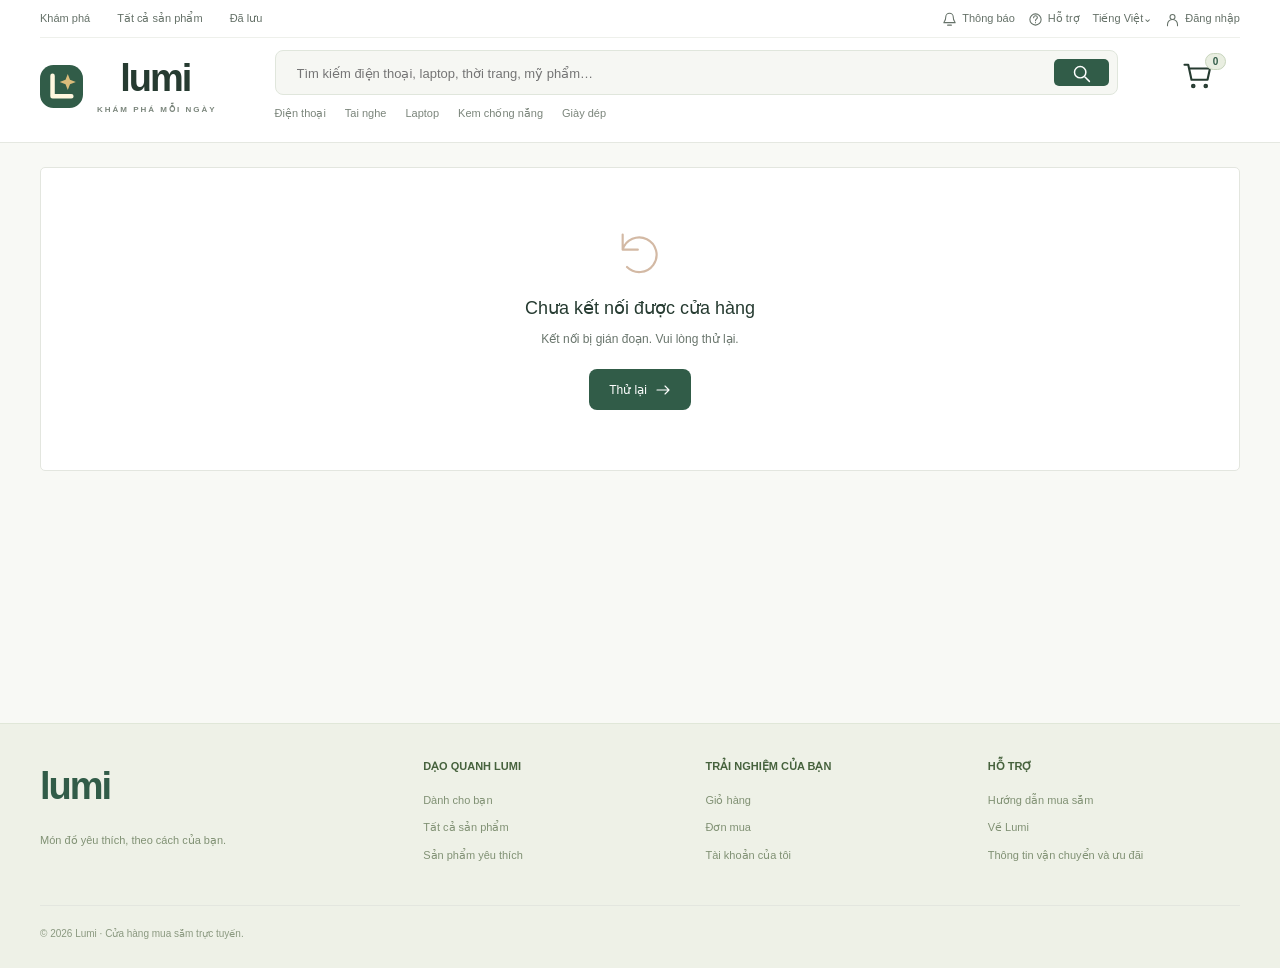
==== templates/index.html @ 26a5f1b0 "fix(orders): fix filtered variable reference error and unauthenticated state in renderOrders" ====
<!doctype html>
<html lang="vi">
<head>
  <meta charset="UTF-8"><meta name="viewport" content="width=device-width,initial-scale=1">
  <meta name="theme-color" content="#315c48"><meta name="description" content="Lumi · Khám phá sản phẩm cho công nghệ, thời trang, làm đẹp và nhà cửa.">
  <title>Lumi · Mỗi ngày một lựa chọn mới</title>
  <link rel="icon" href="/static/images/lumi-mark.svg" type="image/svg+xml">
  <link rel="stylesheet" href="/static/css/style.css">
  <link rel="stylesheet" href="/static/css/commerce.css?v=20261016-muse-overhaul"><link rel="stylesheet" href="/static/css/native.css?v=20261016-retail"><link rel="stylesheet" href="/static/css/experience.css?v=20261016"><script defer src="/static/js/native.js?v=20261016-retail"></script><link rel="stylesheet" href="/static/css/storefront.css?v=20261016-retail"><script defer src="/static/js/storefront.js?v=20261016-retail"></script><script defer src="/static/js/app.js?v=20261016-orders-fixed"></script>
</head>
<body>
  <div class="demo-strip" id="demo-strip" hidden><span>LUMI / CỬA HÀNG MUA SẮM</span> Khám phá sản phẩm mới mỗi ngày</div>
  <header class="site-header">
    <div class="container top-nav"><div class="top-links"><button data-action="home">Khám phá</button><i></i><button data-action="catalog">Tất cả sản phẩm</button><i></i><button data-action="wishlist">Đã lưu</button></div><div class="top-links"><button data-action="notifications"><span data-icon="bell"></span>Thông báo <b id="notice-count" hidden></b></button><button data-action="help"><span data-icon="help"></span>Hỗ trợ</button><span class="language">Tiếng Việt⌄</span><button id="account-nav" data-action="account"><span data-icon="user"></span>Đăng nhập</button></div></div>
    <div class="container main-nav"><button class="brand" data-action="home" aria-label="Lumi trang chủ"><img src="/static/images/lumi-mark.svg" alt=""><span>lumi<small>KHÁM PHÁ MỖI NGÀY</small></span></button><div class="search-area"><form id="search-form" class="search-box"><input id="search" type="search" placeholder="Tìm kiếm điện thoại, laptop, thời trang, mỹ phẩm…" autocomplete="off" aria-label="Tìm kiếm sản phẩm"><button type="submit" aria-label="Tìm kiếm"><span data-icon="search"></span></button></form><div id="search-dropdown" class="search-dropdown" hidden></div><div class="search-suggestions"><button data-search="điện thoại">Điện thoại</button><button data-search="tai nghe">Tai nghe</button><button data-search="laptop">Laptop</button><button data-search="kem chống nắng">Kem chống nắng</button><button data-search="giày">Giày dép</button></div></div><button class="cart-trigger" data-action="cart" aria-label="Mở giỏ hàng"><span data-icon="cart"></span><b id="cart-count">0</b></button></div>
  </header>
  <div id="demo-toolbar" class="demo-toolbar" hidden><div class="container"><span class="demo-context"><span class="status-dot"></span>HỒ SƠ KHÁCH HÀNG</span><label class="profile-switch"><span data-icon="users"></span><select id="profile-switch" aria-label="Đổi hồ sơ demo"><option value="">Chọn hồ sơ mua sắm</option></select></label><label class="debug-toggle" title="Xem thông tin thử nghiệm"><input type="checkbox" id="debug-toggle"><span class="switch"></span> Chế độ Lab </label></div></div>
  <aside id="debug-panel" class="debug-panel" hidden></aside>
  <main id="app"><div class="container loading-screen"><div class="spinner"></div><p>Đang mở cửa hàng dành cho bạn…</p></div></main>
  <footer><div class="container"><div class="footer-brand"><strong>lumi</strong><p>Món đồ yêu thích, theo cách của bạn.</p></div><div><strong>DẠO QUANH LUMI</strong><button data-action="home">Dành cho bạn</button><button data-action="catalog">Tất cả sản phẩm</button><button data-action="wishlist">Sản phẩm yêu thích</button></div><div><strong>TRẢI NGHIỆM CỦA BẠN</strong><button data-action="cart">Giỏ hàng</button><button data-action="orders">Đơn mua</button><button data-action="account">Tài khoản của tôi</button></div><div><strong>HỖ TRỢ</strong><button data-action="help">Hướng dẫn mua sắm</button><button data-action="about">Về Lumi</button><p>Thông tin vận chuyển và ưu đãi</p></div></div><div class="footer-bottom container">© 2026 Lumi · Cửa hàng mua sắm trực tuyến.</div></footer>
  <nav class="mobile-nav" aria-label="Điều hướng di động"><button data-action="home"><span data-icon="home"></span>Khám phá</button><button data-action="wishlist"><span data-icon="heart"></span>Yêu thích</button><button data-action="cart"><span data-icon="cart"></span>Giỏ hàng</button><button data-action="account"><span data-icon="user"></span>Tôi</button></nav>
  <dialog id="modal" aria-labelledby="modal-title"><div id="modal-content"></div></dialog>
  <div id="toasts" class="toasts" role="status" aria-live="polite"></div>
</body></html>
---- static/css/style.css ----
:root{--orange:#ee4d2d;--orange-dark:#d83f21;--ink:#292623;--muted:#8c8782;--line:#eeebe7;--bg:#f6f5f3;--green:#16856a;--serif:Georgia,'Times New Roman',serif}*{box-sizing:border-box}body{margin:0;font-family:Arial,'Helvetica Neue',sans-serif;font-size:14px;color:var(--ink);background:var(--bg);line-height:1.5}button,input,select,textarea{font:inherit}button,a,input,select,textarea{-webkit-tap-highlight-color:transparent}button{cursor:pointer;border:0;background:transparent;color:inherit}button:disabled{cursor:not-allowed;opacity:.5}a{color:inherit;text-decoration:none}button:focus-visible,a:focus-visible,input:focus-visible,select:focus-visible,textarea:focus-visible{outline:3px solid #ffb28d;outline-offset:3px}h1,h2,h3,p{margin:0}img{max-width:100%;display:block}svg{width:21px;height:21px;stroke:currentColor;stroke-width:1.7;fill:none;stroke-linecap:round;stroke-linejoin:round;vertical-align:middle;flex-shrink:0}[hidden]{display:none!important}.container{width:min(1200px,calc(100% - 64px));margin:auto}.demo-strip{padding:5px 20px;text-align:center;background:#292623;color:#e2dcd6;font-size:10px;letter-spacing:.3px}.demo-strip span{font-size:9px;color:#ffbda7;border:1px solid #79605a;border-radius:3px;padding:1px 5px;margin-right:8px}.site-header{background:linear-gradient(110deg,#ed452b,#fb6435);color:white}.top-nav{display:flex;justify-content:space-between;min-height:38px;font-size:11px}.top-links{display:flex;gap:13px;align-items:center}.top-links button{padding:0;display:flex;align-items:center;gap:5px}.top-links svg{width:15px;height:15px}.top-links i{height:12px;border-left:1px solid #ffffff45}.social{font-size:14px;font-weight:bold}.main-nav{display:flex;align-items:center;gap:48px;padding:18px 0 27px}.brand{display:flex;gap:10px;align-items:center;color:#fff;padding:0;min-width:180px}.brand img{width:43px;height:48px}.brand>span{font-size:35px;letter-spacing:-1.5px;line-height:1.1}.brand small{display:block;font-size:9px;letter-spacing:6px;text-align:left;margin:4px 0 0 3px}.search-area{flex:1;min-width:0}.search-box{background:#fff;display:flex;padding:4px;border-radius:3px;box-shadow:0 2px 5px #b63c2417}.search-box input{width:100%;height:36px;padding:0 14px;border:0;outline:none;color:var(--ink);font-size:12px}.search-box button{background:var(--orange);width:62px;flex-shrink:0;border-radius:2px;color:#fff}.search-suggestions{display:flex;gap:15px;margin-top:7px;font-size:10px}.search-suggestions button{padding:0;white-space:nowrap}.cart-trigger{position:relative;margin:0 22px 20px 0}.cart-trigger svg{width:30px;height:30px}.cart-trigger b{position:absolute;right:-8px;top:-7px;border:2px solid #f35a31;border-radius:10px;background:#fff;color:var(--orange);font-size:10px;min-width:21px;padding:0 4px}.demo-toolbar{background:#fff;border-bottom:1px solid var(--line)}.demo-toolbar>.container{display:flex;align-items:center;gap:24px;min-height:45px;font-size:11px}.demo-context{color:var(--muted);display:flex;align-items:center;gap:7px}.status-dot{width:6px;height:6px;background:#4eae84;display:inline-block;border-radius:50%;box-shadow:0 0 0 3px #4eae8415}.profile-switch{display:flex;align-items:center;gap:6px}.profile-switch svg{width:16px;height:16px;color:var(--muted)}.profile-switch select{border:0;background:#fff;max-width:240px;font-size:11px;color:#5c5752}.debug-toggle{margin-left:auto;display:flex;gap:8px;align-items:center;cursor:pointer;font-size:11px}.debug-toggle input{position:absolute;opacity:0;pointer-events:none}.switch{display:block;width:29px;height:16px;border-radius:15px;background:#d9d5d1;padding:2px}.switch:after{content:'';display:block;background:white;width:12px;height:12px;border-radius:50%;transition:transform .15s}.debug-toggle input:checked+.switch{background:var(--orange)}.debug-toggle input:checked+.switch:after{transform:translateX(13px)}.lab-label{font-size:8px;color:var(--orange);background:#fff0e9;padding:3px 5px;border-radius:3px;letter-spacing:.5px}.debug-panel{background:#17231f;color:#b1dec6;border-bottom:1px solid #365442;font-family:monospace;padding:18px 0}.debug-top{display:flex;justify-content:space-between;align-items:center;font-size:12px;gap:12px}.debug-metrics{display:flex;gap:30px;flex-wrap:wrap;margin-top:12px;font-size:11px}.debug-metrics span{color:#6d9b81;display:block;font-size:10px}.debug-panel button{color:#c2f2d5;border:1px solid #42614e;border-radius:4px;padding:5px 10px}.debug-note{font-size:10px;opacity:.7;margin-top:10px}.page{padding-top:25px;padding-bottom:52px;min-height:60vh}.welcome-line{display:flex;align-items:center;justify-content:space-between;margin-bottom:15px;font-size:12px;color:#746e67}.welcome-line span{display:flex;align-items:center;gap:6px}.welcome-line b{color:var(--ink);font-weight:500}.welcome-line small{font-size:10px;letter-spacing:.6px}.hero-layout{display:grid;grid-template-columns:minmax(0,2.1fr) minmax(0,1fr);gap:12px}.hero{position:relative;overflow:hidden;min-height:310px;border-radius:6px;background:#f4e7d9;display:flex;align-items:center;padding:36px}.hero-copy{position:relative;z-index:2;max-width:55%}.eyebrow{font-size:10px;letter-spacing:2px;color:#a17457;font-weight:600;display:flex;align-items:center;gap:7px;margin-bottom:10px}.hero h1{font-family:var(--serif);font-size:43px;font-weight:500;line-height:1.13;letter-spacing:-1.5px;color:#442f23}.hero h1 em{color:var(--orange);font-style:normal}.hero p{font-size:12px;color:#8e7160;margin:14px 0 20px;max-width:240px}.primary,.secondary,.outline,.soft-button{border-radius:3px;padding:11px 20px;font-size:12px;display:inline-flex;align-items:center;justify-content:center;gap:8px;min-height:41px}.primary{background:var(--orange);color:#fff}.primary:hover{background:var(--orange-dark)}.primary svg{width:16px;height:16px}.secondary{background:var(--ink);color:#fff}.outline{border:1px solid var(--orange);color:var(--orange);background:#fff8f4}.soft-button{background:#f5f3f0;color:#6f645b}.hero-art{position:absolute;right:-7px;top:0;width:47%;height:100%;display:grid;place-items:center;background:radial-gradient(ellipse at 50% 80%,#e2c7a7,transparent 65%)}.hero-circle{width:245px;height:245px;position:absolute;background:#ead6be;border-radius:50%;right:15px;top:27px}.hero-art img{width:230px;height:245px;object-fit:cover;position:relative;transform:rotate(-9deg);mix-blend-mode:multiply;border-radius:35%}.hero-sticker{position:absolute;background:#fffaf3;border:1px solid #e4d2bc;border-radius:50%;width:72px;height:72px;display:flex;align-items:center;justify-content:center;flex-direction:column;right:18px;bottom:27px;transform:rotate(10deg);font-size:10px;color:#9e6e43;box-shadow:0 8px 24px #96765016}.hero-sticker b{font-size:23px;color:#7c4a27}.hero-pagination{position:absolute;left:36px;bottom:15px;display:flex;gap:5px}.hero-pagination button{width:6px;height:6px;background:#c7ae97;border-radius:10px;padding:0}.hero-pagination .active{width:21px;background:#8e5a39}.side-promos{display:grid;gap:12px;grid-template-rows:1fr 1fr}.promo{position:relative;border-radius:6px;overflow:hidden;padding:21px 24px;display:flex;align-items:center;min-height:149px}.promo-one{background:#e5ebdf}.promo-two{background:#f5ddd4}.promo>div{position:relative;z-index:1;max-width:65%}.promo small{font-size:8px;letter-spacing:1.3px;color:#61715b}.promo h3{font-family:var(--serif);font-weight:500;font-size:24px;line-height:1.1;margin:5px 0 9px;color:#3e4e36}.promo-two h3{color:#8c4d3d}.promo p{font-size:10px;color:#6b7763}.promo button{font-size:10px;color:#42623b;padding:7px 0 0}.promo img{position:absolute;right:0;width:40%;height:100%;top:0;object-fit:cover;mix-blend-mode:multiply}.benefit-strip{display:grid;grid-template-columns:repeat(4,1fr);background:#fff;border:1px solid var(--line);border-radius:5px;margin-top:16px;padding:18px 10px}.benefit{display:flex;justify-content:center;align-items:center;gap:12px;border-right:1px solid var(--line)}.benefit:last-child{border:0}.benefit svg{color:var(--orange);width:25px;height:25px}.benefit strong{font-size:11px;display:block;font-weight:600}.benefit small{font-size:10px;color:var(--muted);display:block;margin-top:2px}.section{margin-top:29px}.section-title{display:flex;align-items:center;gap:12px;justify-content:space-between;margin-bottom:17px}.section-title h2{font-size:19px;font-weight:600;letter-spacing:-.4px}.section-title p{font-size:11px;color:var(--muted);margin-top:3px}.section-title>button{font-size:11px;color:var(--orange);display:flex;align-items:center;gap:6px}.section-title>button svg{width:14px;height:14px}.category-list{display:grid;grid-template-columns:repeat(8,1fr);background:#fff;border:1px solid var(--line);border-radius:5px}.category{padding:19px 6px 16px;display:flex;flex-direction:column;align-items:center;gap:10px;position:relative;border-right:1px solid #f5f2ef;font-size:11px}.category:last-child{border:0}.category:hover,.category.active{background:#fff8f3;color:var(--orange)}.category-icon{width:57px;height:57px;background:#f7f1ea;border-radius:50%;display:grid;place-items:center;color:#a47d59}.category:nth-child(2n) .category-icon{background:#eef1e9;color:#788365}.category:nth-child(3n) .category-icon{background:#f7eae5;color:#b77f6f}.category-icon svg{width:29px;height:29px;stroke-width:1.3}.category small{font-size:9px;color:#aaa39a}.flash{background:#fff;border-radius:5px;border:1px solid var(--line);padding:21px 22px}.flash .section-title{margin-bottom:16px}.flash-heading{display:flex;align-items:center;gap:17px}.flash h2{font-style:italic;font-size:23px;color:var(--orange);letter-spacing:-1px;font-weight:800}.countdown{display:flex;gap:3px;align-items:center;font-size:12px;color:#655d55}.countdown b{background:#2e2a26;color:#fff;min-width:22px;border-radius:3px;padding:2px 4px;font-size:10px;text-align:center}.flash-grid{display:grid;grid-template-columns:repeat(6,1fr);gap:18px}.flash-card{min-width:0;position:relative;text-align:center;cursor:pointer}.flash-img{background:#f8f7f4;aspect-ratio:1.15;overflow:hidden;position:relative;border-radius:3px}.flash-img img{height:100%;width:100%;object-fit:cover;transition:transform .2s}.flash-card:hover img{transform:scale(1.04)}.discount{position:absolute;top:0;right:0;background:#ffe8b4;color:#dc5a33;padding:3px 6px;font-size:10px;z-index:1}.flash-card .price{margin:10px 0 5px;font-size:19px;display:block}.sale-progress{height:15px;position:relative;border-radius:10px;background:#ffe3d8;overflow:hidden;font-size:8px;color:#fff;display:flex;align-items:center;justify-content:center}.sale-progress:before{position:absolute;content:'';left:0;top:0;height:100%;width:var(--progress,70%);background:linear-gradient(90deg,#fa9a50,#f45232)}.sale-progress span{position:relative;z-index:1}.muse-banner{display:flex;align-items:center;justify-content:space-between;padding:24px 30px;background:#eeeae2;border:1px solid #e5dfd3;border-radius:5px;gap:20px}.muse-symbol{height:46px;width:46px;border:1px solid #cfc6b2;border-radius:12px;display:grid;place-items:center;color:#87734f;background:#f7f5ef;flex-shrink:0}.muse-symbol svg{width:25px;height:25px}.muse-banner-copy{flex:1}.muse-banner h3{font-family:var(--serif);font-size:24px;font-weight:500;color:#584c38}.muse-banner p{font-size:11px;color:#948671;margin-top:3px}.muse-banner .eyebrow{font-size:8px;margin-bottom:3px;color:#928164}.muse-banner button{font-size:11px;display:flex;align-items:center;gap:8px}.muse-banner button svg{width:16px;height:16px}.recommend-title{border-bottom:2px solid var(--orange);padding-bottom:13px}.recommend-title h2{font-size:18px;color:var(--orange)}.recommend-title .badge{margin-left:10px;vertical-align:middle}.badge{font-size:8px;letter-spacing:1px;background:#fff0e9;color:var(--orange);border:1px solid #f8d5c8;border-radius:3px;padding:3px 6px;display:inline-block;font-weight:500}.recommend-status{display:flex;gap:6px;align-items:center;font-size:10px;color:#999287}.product-grid{display:grid;grid-template-columns:repeat(6,minmax(0,1fr));gap:12px}.product-card{position:relative;min-width:0;background:#fff;border:1px solid #e9e6e2;border-radius:4px;overflow:hidden;transition:transform .16s,box-shadow .16s,border-color .16s}.product-card:hover{transform:translateY(-3px);box-shadow:0 5px 18px #3a261810;border-color:#edb39b}.product-card-main{padding:0;text-align:left;width:100%;display:block}.product-image{position:relative;aspect-ratio:1;background:#f7f5f1;overflow:hidden}.product-image img{width:100%;height:100%;object-fit:cover;transition:transform .2s}.product-card:hover .product-image img{transform:scale(1.03)}.mall-tag{position:absolute;left:0;top:10px;font-size:8px;background:#c52b2e;color:#fff;padding:1px 5px;letter-spacing:.2px}.product-info{padding:10px 10px 12px}.product-name{height:34px;overflow:hidden;font-size:11px;line-height:17px;font-weight:400;display:-webkit-box;-webkit-line-clamp:2;-webkit-box-orient:vertical}.product-promos{display:flex;gap:4px;height:22px;align-items:center;margin-top:4px}.product-promos span{font-size:7px;border:1px solid #ee8a63;color:#e86b3f;padding:0 3px;white-space:nowrap}.product-promos .free-tag{color:#1d9b89;border-color:#31b99d}.product-prices{display:flex;align-items:baseline;gap:6px;margin:5px 0}.price{font-size:19px;color:var(--orange);letter-spacing:-.5px;font-weight:500}.price small{font-size:11px;margin-right:1px}.old-price{font-size:9px;text-decoration:line-through;color:#aaa39b}.product-meta{display:flex;align-items:center;justify-content:space-between;font-size:9px;color:#948b81;margin:6px 0}.stars{color:#e6a34f;letter-spacing:1px}.product-location{font-size:9px;color:#aaa298;display:flex;align-items:center;gap:3px}.product-location svg{width:10px;height:10px}.product-score{background:#14291e;color:#9ddbaf;font-size:9px;font-family:monospace;padding:6px 9px;border-top:1px solid #30533a;overflow:hidden;text-overflow:ellipsis}.heart-button{position:absolute;top:9px;right:9px;width:27px;height:27px;background:#ffffffd9;border-radius:50%;color:#9a8d80;display:grid;place-items:center;z-index:2}.heart-button svg{width:15px;height:15px}.heart-button.saved{color:var(--orange)}.load-more{text-align:center;margin-top:26px}.load-more button{background:#fff;border:1px solid #dbd5cd;width:300px;max-width:100%;padding:11px;font-size:11px;color:#6f6459}.quick-vouchers{display:flex;gap:12px;margin-top:16px}.mini-voucher{border:1px dashed #edcab7;background:#fffaf5;flex:1;display:flex;align-items:center;padding:12px 16px;gap:11px;color:#a96843;border-radius:4px}.mini-voucher svg{width:23px;height:23px}.mini-voucher strong{display:block;font-size:12px}.mini-voucher small{font-size:9px;color:#b5927b}.mini-voucher>span:last-child{margin-left:auto;font-size:14px}.breadcrumb{font-size:11px;color:#a09486;margin-bottom:21px;display:flex;align-items:center;gap:10px}.breadcrumb button{padding:0}.page-title{font-size:26px;font-family:var(--serif);font-weight:500;margin-bottom:5px}.page-subtitle{color:var(--muted);font-size:12px;margin-bottom:23px}.catalog-layout{display:grid;grid-template-columns:185px 1fr;gap:22px}.filter-panel{background:#fff;border:1px solid var(--line);border-radius:5px;padding:18px;height:fit-content}.filter-panel h3{font-size:12px;margin:0 0 14px}.filter-group{border-top:1px solid var(--line);margin-top:17px;padding-top:17px}.filter-group>label{display:block;font-size:11px;margin-bottom:8px}.filter-categories{display:flex;flex-direction:column;gap:7px}.filter-categories button{text-align:left;font-size:11px;padding:4px 0;color:#8d8275}.filter-categories button.active{color:var(--orange);font-weight:bold}.filter-panel input,.filter-panel select{width:100%;padding:7px 6px;font-size:10px;border:1px solid #e4ddd5;border-radius:3px;margin-bottom:7px}.filter-panel .primary{width:100%;font-size:10px;min-height:30px;padding:7px}.sort-bar{background:#eae7e2;border-radius:4px;padding:12px;display:flex;gap:7px;align-items:center;margin-bottom:14px;font-size:11px}.sort-bar>span{margin-right:8px;color:#8a7f73}.sort-bar button{background:#fff;padding:8px 12px;border-radius:3px}.sort-bar button.active{background:var(--orange);color:#fff}.sort-bar select{border:0;border-radius:3px;padding:8px 5px;background:#fff;font-size:11px}.result-count{margin-left:auto;font-size:10px;color:#918477}.catalog-layout .product-grid{grid-template-columns:repeat(4,minmax(0,1fr))}.pagination{display:flex;justify-content:center;gap:7px;margin-top:24px}.pagination button{padding:8px 14px;background:#fff;border:1px solid #e8e1d8;border-radius:3px}.pagination button.active{background:var(--orange);color:#fff;border-color:var(--orange)}.empty-state{background:#fff;text-align:center;padding:60px 20px;border:1px solid var(--line);border-radius:5px;grid-column:1/-1}.empty-state>svg{width:52px;height:52px;color:#d3b9a4;stroke-width:1;margin-bottom:15px}.empty-state h3{font-size:18px;margin-bottom:8px;font-weight:500}.empty-state p{font-size:12px;color:var(--muted);margin-bottom:21px}.content-card{background:#fff;border:1px solid var(--line);border-radius:5px;padding:26px}.cart-layout{display:grid;grid-template-columns:minmax(0,1fr) 340px;gap:20px;align-items:start}.cart-shop{padding:14px 18px;border-bottom:1px solid var(--line);display:flex;align-items:center;gap:10px;font-size:12px;font-weight:600}.cart-shop .badge{font-size:8px;letter-spacing:0}.cart-line{display:grid;grid-template-columns:17px 75px minmax(0,1fr) 90px 95px 22px;gap:15px;padding:18px;align-items:center;border-bottom:1px solid var(--line)}input[type=checkbox]{accent-color:var(--orange);width:15px;height:15px;cursor:pointer}.cart-line img{width:75px;height:75px;object-fit:cover;border-radius:3px}.cart-line h3{font-size:12px;font-weight:500;line-height:1.5}.cart-line p{font-size:10px;color:var(--muted);margin-top:5px}.cart-line .price{font-size:15px}.quantity{display:flex;border:1px solid #e4ddd4;border-radius:3px;width:fit-content;align-items:center;background:#fff}.quantity button{width:27px;height:29px;color:#8b7e6e}.quantity span{min-width:31px;text-align:center;border-left:1px solid #e4ddd4;border-right:1px solid #e4ddd4;font-size:12px}.quantity input{width:40px;border:0;text-align:center;font-size:12px;appearance:textfield}.quantity input::-webkit-inner-spin-button{appearance:none}.remove-button{color:#a79c90}.remove-button svg{width:16px;height:16px}.cart-select-all{padding:15px 18px;display:flex;gap:9px;align-items:center;font-size:11px}.checkout-summary{position:sticky;top:20px}.checkout-summary h3{font-size:16px;margin-bottom:18px;font-weight:600}.summary-row{display:flex;justify-content:space-between;gap:10px;color:#8c8175;font-size:12px;margin:12px 0}.summary-row strong{color:#51463b;font-weight:500}.summary-row.discount-row strong{color:var(--green)}.summary-row.total{border-top:1px solid var(--line);padding-top:15px;margin-top:18px;align-items:center;color:var(--ink)}.summary-row.total strong{font-size:24px;color:var(--orange)}.checkout-summary .primary{width:100%;margin-top:10px}.checkout-summary small{display:block;text-align:center;color:#b3a594;font-size:9px;margin-top:12px}.shipping-progress{background:#edf5ee;border:1px solid #dce9dd;padding:14px 18px;border-radius:4px;font-size:11px;color:#5d8061;margin:17px 0}.shipping-progress>div{height:4px;background:#d8e7d9;margin-top:8px;border-radius:5px;overflow:hidden}.shipping-progress>div>span{display:block;height:100%;background:#74a77a;width:var(--progress,0%)}.checkout-section{margin-bottom:16px}.checkout-section h3{display:flex;gap:9px;align-items:center;font-size:15px;font-weight:500;margin-bottom:15px}.checkout-section h3 svg{color:var(--orange);width:18px;height:18px}.address-option{display:flex;align-items:start;gap:11px;padding:14px;border:1px solid #e8e0d6;border-radius:4px;margin:9px 0;font-size:12px}.address-option:has(input:checked){border-color:#ee9c77;background:#fffaf5}.address-option strong{font-size:12px;font-weight:500}.address-option p{font-size:11px;color:#8f8172;margin-top:3px}.address-option input{accent-color:var(--orange)}.checkout-section select,.checkout-section input[type=text]{width:100%;padding:11px;border:1px solid #e4ddd4;border-radius:3px;background:#fff}.coin-option{font-size:12px;display:flex;align-items:center;gap:9px;padding-top:17px}.account-layout{display:grid;grid-template-columns:205px 1fr;gap:25px;align-items:start}.account-sidebar{padding:10px 0}.account-avatar{display:flex;gap:10px;align-items:center;padding-bottom:20px;border-bottom:1px solid #e3ded6;margin-bottom:15px}.account-avatar img,.avatar-letter{width:42px;height:42px;border-radius:50%;object-fit:cover;background:#eee0d1;color:#ad7e54;display:grid;place-items:center;font-family:var(--serif);font-size:22px}.account-avatar strong{font-size:12px;display:block}.account-avatar small{font-size:10px;color:#9e8a72}.account-sidebar>button{display:flex;align-items:center;gap:11px;padding:11px 7px;font-size:12px;width:100%;text-align:left;color:#887866}.account-sidebar>button.active{color:var(--orange)}.account-sidebar svg{width:17px;height:17px}.card-title{display:flex;justify-content:space-between;align-items:center;gap:12px;border-bottom:1px solid var(--line);padding-bottom:18px;margin-bottom:20px}.card-title h2{font-size:20px;font-weight:500;font-family:var(--serif)}.card-title p{font-size:11px;color:var(--muted);margin-top:4px}.wallet-grid{display:grid;grid-template-columns:1fr 1fr;gap:14px;margin-bottom:25px}.wallet-card{padding:19px;border:1px solid #eee3d7;background:#fffaf4;border-radius:5px}.wallet-card span{font-size:11px;color:#ae8868}.wallet-card strong{display:block;font-size:27px;color:#8c603b;margin:4px 0;font-weight:500}.wallet-card small{font-size:10px;color:#ac9883}.field{margin-bottom:16px}.field label{display:block;font-size:11px;color:#8b7965;margin-bottom:7px}.field input,.field select,.field textarea{width:100%;border:1px solid #e1d9ce;padding:10px 12px;background:#fff;border-radius:3px;font-size:12px;min-height:41px;color:#51483e}.field textarea{resize:vertical;min-height:75px}.field-row{display:grid;grid-template-columns:1fr 1fr;gap:16px}.form-help{font-size:10px;color:#a28f79;margin-top:6px}.profile-form{max-width:510px}.address-card{padding:20px 0;border-bottom:1px solid var(--line);display:flex;justify-content:space-between;align-items:start;gap:18px}.address-card h3{font-size:13px;font-weight:500}.address-card p{font-size:11px;color:#94816b;margin-top:6px}.address-actions{display:flex;gap:9px;flex-shrink:0}.address-actions button{font-size:11px;color:var(--orange)}.default-tag{display:inline-block;font-size:9px;border:1px solid var(--orange);color:var(--orange);padding:1px 5px;margin-top:7px}.voucher-grid{display:grid;grid-template-columns:1fr 1fr;gap:16px}.voucher-card{display:flex;border:1px solid #e9ddd0;border-radius:4px;overflow:hidden;min-height:125px;background:#fff}.voucher-value{width:105px;flex-shrink:0;background:#f8eee1;color:#a27343;display:flex;align-items:center;justify-content:center;flex-direction:column;border-right:1px dashed #d5bfa5}.voucher-value svg{width:29px;height:29px;margin-bottom:4px}.voucher-value b{font-size:22px;font-weight:500}.voucher-detail{padding:16px;font-size:12px;flex:1}.voucher-detail strong{font-weight:500}.voucher-detail p{font-size:10px;color:#a38f77;margin-top:4px}.voucher-detail button{color:var(--orange);border:1px solid #edb898;padding:3px 14px;border-radius:2px;font-size:10px;margin-top:8px}.order-tabs{display:flex;border-bottom:1px solid var(--line);margin:-6px -8px 18px;overflow:auto}.order-tabs button{padding:14px 17px;font-size:11px;white-space:nowrap;border-bottom:2px solid transparent}.order-tabs button.active{border-color:var(--orange);color:var(--orange)}.order-card{border:1px solid var(--line);border-radius:4px;margin-bottom:16px;padding:17px}.order-card-top{display:flex;justify-content:space-between;gap:12px;font-size:10px;color:#a08c72;border-bottom:1px solid var(--line);padding-bottom:12px}.order-card-top strong{color:var(--orange);font-size:11px;font-weight:500}.order-item{display:flex;gap:13px;padding:15px 0;align-items:center;font-size:12px}.order-item img{width:58px;height:58px;object-fit:cover;border-radius:3px}.order-item>div{flex:1}.order-item p{font-size:10px;color:#a18c72;margin-top:5px}.order-total{text-align:right;border-top:1px solid var(--line);padding-top:14px;font-size:11px}.order-total strong{font-size:20px;color:var(--orange);font-weight:500;margin-left:8px}.order-buttons{display:flex;justify-content:flex-end;gap:8px;margin-top:15px}.order-buttons button{font-size:10px;padding:7px 13px;min-height:32px}.notification{padding:17px 12px;border-bottom:1px solid var(--line);display:flex;gap:15px;align-items:start}.notification.unread{background:#fff9f2}.notification-icon{width:37px;height:37px;border-radius:50%;background:#f8e5d4;color:#ba8958;display:grid;place-items:center;flex-shrink:0}.notification h3{font-size:12px;font-weight:500}.notification p{font-size:11px;color:#94806a;margin-top:4px}.notification time{font-size:9px;color:#ad9a85;margin-top:6px;display:block}dialog{border:0;padding:0;max-width:min(960px,calc(100% - 36px));width:960px;max-height:90vh;background:#fff;border-radius:8px;box-shadow:0 20px 100px #30201044;color:var(--ink)}dialog::backdrop{background:#201b16a8;backdrop-filter:blur(3px)}.modal-header{display:flex;align-items:center;justify-content:space-between;padding:19px 24px;border-bottom:1px solid var(--line)}.modal-header h2{font-size:18px;font-family:var(--serif);font-weight:500}.close-button{display:grid;place-items:center;width:27px;height:27px;color:#9d8972}.modal-body{padding:24px}.modal-small{max-width:450px!important}.auth-tabs{display:flex;gap:20px;margin-bottom:24px;border-bottom:1px solid var(--line)}.auth-tabs button{padding:5px 0 11px;font-size:14px;color:#ab967e;border-bottom:2px solid transparent}.auth-tabs button.active{color:var(--orange);border-color:var(--orange)}.auth-form .primary{width:100%;margin-top:5px}.auth-link{display:block;margin:12px auto;font-size:11px;color:#ab8160}.demo-auth{background:#f8f3ec;padding:14px;margin-top:20px;border-radius:4px}.demo-auth p{font-size:10px;color:#a98d6d;margin-bottom:10px}.demo-profile-grid{display:grid;grid-template-columns:1fr 1fr;gap:6px}.demo-profile-grid button{font-size:10px;text-align:left;padding:9px;background:#fff;border:1px solid #e9dfd2;border-radius:3px;display:flex;gap:7px;align-items:center}.demo-profile-grid img{width:23px;height:23px;border-radius:50%;object-fit:cover}.product-detail{display:grid;grid-template-columns:1fr 1.15fr;gap:30px}.detail-image{aspect-ratio:1;background:#f8f6f3;overflow:hidden;border-radius:5px}.detail-image img{width:100%;height:100%;object-fit:cover}.detail-thumbs{display:flex;gap:7px;margin-top:10px}.detail-thumbs img{width:58px;height:58px;object-fit:cover;border:1px solid #eeae8c;border-radius:3px}.detail-title{font-size:20px;font-weight:500;line-height:1.5;margin:8px 0 11px}.detail-title .badge{font-size:10px;margin-right:6px;letter-spacing:0;background:#c12b2f;color:#fff;border:0}.detail-rating{font-size:11px;display:flex;gap:14px;color:#98826a;margin-bottom:17px}.detail-rating>span+span{border-left:1px solid #e6d8c7;padding-left:14px}.detail-pricing{background:#f9f4ed;padding:15px;margin:14px 0}.detail-pricing .price{font-size:32px}.detail-pricing .old-price{font-size:12px;margin-right:10px}.detail-pricing .badge{letter-spacing:0;margin-left:10px}.detail-line{display:flex;gap:15px;font-size:11px;margin:17px 0;align-items:start}.detail-line>span:first-child{width:80px;color:#ab957b;flex-shrink:0}.detail-line p{color:#9e8c74;font-size:10px;margin-top:3px}.detail-actions{display:flex;gap:10px;flex-wrap:wrap;margin:25px 0 17px}.detail-actions button{flex:1;padding:12px 14px;white-space:nowrap;font-size:11px}.detail-guarantee{border-top:1px solid var(--line);padding-top:14px;font-size:10px;color:#a18e77;display:flex;gap:6px;align-items:center}.detail-guarantee svg{width:16px;height:16px;color:#7f9c75}.detail-shop{margin-top:24px;padding:17px;border:1px solid var(--line);border-radius:4px;display:flex;align-items:center;justify-content:space-between;font-size:12px;gap:12px}.detail-shop small{display:block;font-size:10px;color:#a08b71}.detail-description{padding:20px 0;border-bottom:1px solid var(--line);font-size:12px;color:#958169;line-height:1.8}.detail-description h3{color:var(--ink);font-size:13px;font-weight:500;margin-bottom:8px}.detail-similar{margin-top:24px}.detail-similar h3{font-family:var(--serif);font-size:18px;font-weight:500;margin-bottom:15px}.detail-similar .product-grid{grid-template-columns:repeat(4,1fr)}.history-list{max-height:58vh;overflow:auto;font-family:monospace;font-size:10px}.history-row{padding:10px;border-bottom:1px solid var(--line);display:grid;grid-template-columns:40px 1fr 130px;gap:12px}.history-row code{color:var(--green)}.history-row small{color:var(--muted)}.success-state{text-align:center;padding:40px 20px}.success-state>svg{width:70px;height:70px;color:#4d9d74;stroke-width:1;margin-bottom:15px}.success-state h1{font-family:var(--serif);font-size:30px;font-weight:500;margin-bottom:10px}.success-state p{font-size:12px;color:#9c8568;margin:7px 0}.success-code{color:var(--orange);font-family:monospace;font-size:17px;margin:14px 0}.success-state .primary{margin-top:20px}.alert{background:#fff4e5;border:1px solid #efdbbc;padding:12px 15px;color:#a77c43;font-size:11px;border-radius:4px;margin-bottom:18px}.error-text{font-size:11px;color:#d24629;margin:10px 0}.loading-screen{min-height:60vh;display:flex;flex-direction:column;align-items:center;justify-content:center;gap:14px;color:#ab9273;font-size:12px}.spinner{width:27px;height:27px;border:2px solid #e9d8c5;border-top-color:var(--orange);border-radius:50%;animation:spin .7s linear infinite}@keyframes spin{to{transform:rotate(360deg)}}.toasts{position:fixed;top:25px;right:25px;z-index:10000;display:flex;flex-direction:column;gap:8px}.toast{background:#fff;border:1px solid #eadfce;border-left:3px solid #5b9975;border-radius:4px;padding:14px 20px;box-shadow:0 6px 25px #38241420;font-size:12px;max-width:350px;animation:toast-in .2s ease}.toast.error{border-left-color:var(--orange)}@keyframes toast-in{from{transform:translateY(-8px);opacity:0}to{transform:translateY(0);opacity:1}}footer{background:#fff;border-top:3px solid var(--orange);padding:36px 0 0}footer>.container:first-child{display:grid;grid-template-columns:1.4fr 1fr 1fr 1fr;gap:30px}footer strong{font-size:10px;color:#85705a;display:block;margin-bottom:15px}footer p,footer a,footer button{font-size:10px;color:#a9957d;margin:7px 0;display:block;padding:0}.footer-brand strong{font-size:28px;letter-spacing:-1px;color:var(--orange);font-weight:500}.footer-brand strong span{font-size:10px;letter-spacing:2px;color:#b3987a;margin-left:10px}.footer-bottom{margin-top:32px;padding:19px 0 25px;border-top:1px solid var(--line);font-size:9px;color:#b0a18d;display:flex;justify-content:space-between;gap:18px}.mobile-nav{display:none}.check-label{display:flex;align-items:center;gap:8px;font-size:11px;margin-bottom:15px}.help-prose{font-size:12px;line-height:1.9;color:#8b765d}.help-prose h3{font-size:14px;color:#65523e;margin:15px 0 5px}.help-prose a{color:var(--orange);text-decoration:underline}.skeleton-grid{display:grid;grid-template-columns:repeat(6,1fr);gap:12px}.skeleton{height:270px;background:linear-gradient(110deg,#eae5dd 25%,#f5f1eb 40%,#eae5dd 55%);background-size:200% 100%;animation:shimmer 1.3s infinite;border-radius:4px}@keyframes shimmer{to{background-position:-200% 0}}@media(min-width:1400px){.hero{min-height:335px}.hero h1{font-size:47px}.hero-art img{height:280px;width:245px}.hero-circle{width:270px;height:270px}}@media(max-width:1100px){.container{width:calc(100% - 40px)}.main-nav{gap:25px}.brand{min-width:150px}.top-links{gap:8px}.product-grid{grid-template-columns:repeat(5,minmax(0,1fr))}.hero h1{font-size:37px}.hero-art img{width:190px}.hero-circle{width:210px;height:210px;top:50px}.promo{padding:18px}.promo h3{font-size:21px}.catalog-layout .product-grid{grid-template-columns:repeat(3,minmax(0,1fr))}.cart-line{grid-template-columns:17px 65px minmax(0,1fr) 80px 80px 16px;gap:10px}.cart-layout{grid-template-columns:minmax(0,1fr) 290px}.cart-line img{width:65px;height:65px}.flash-grid{gap:12px}.search-suggestions{gap:10px}.category small{display:none}}@media(max-width:800px){.top-nav{display:none}.main-nav{padding:15px 0 12px;gap:17px}.brand{min-width:auto}.brand img{width:30px;height:36px}.brand>span{font-size:26px}.brand small{font-size:7px;letter-spacing:4px}.search-suggestions{overflow:hidden;height:15px;gap:13px}.search-box input{font-size:10px;padding:0 7px}.search-box button{width:40px}.cart-trigger{margin:0 5px 15px 0}.demo-toolbar>.container{gap:10px}.demo-context{display:none}.demo-strip{font-size:8px}.lab-label{display:none}.page{padding-top:18px}.hero{padding:25px;min-height:275px}.hero-layout{grid-template-columns:1.8fr 1fr;gap:9px}.hero h1{font-size:31px}.hero p{font-size:11px;max-width:175px}.hero-art{width:45%;right:-8px}.hero-art img{width:150px;height:200px}.hero-circle{width:165px;height:165px;right:-5px;top:65px}.hero-sticker{width:57px;height:57px;font-size:8px;right:8px}.hero-sticker b{font-size:19px}.promo{padding:15px;min-height:132px}.promo img{width:43%}.promo h3{font-size:20px}.promo p{font-size:9px}.promo small{font-size:7px;letter-spacing:.5px}.benefit{gap:7px}.benefit svg{width:20px;height:20px}.benefit strong{font-size:9px}.benefit small{font-size:8px}.category-list{grid-template-columns:repeat(4,1fr)}.category{padding:14px 6px 12px;border-bottom:1px solid #f5f2ef;gap:7px}.category-icon{width:46px;height:46px}.category-icon svg{width:25px;height:25px}.product-grid{grid-template-columns:repeat(4,minmax(0,1fr))}.flash-grid{grid-template-columns:repeat(4,1fr)}.flash-card:nth-child(n+5){display:none}.muse-banner{padding:20px}.muse-banner h3{font-size:21px}.muse-banner p{font-size:10px}.quick-vouchers{gap:9px}.mini-voucher{padding:11px}.mini-voucher strong{font-size:10px}.mini-voucher small{font-size:8px}.mini-voucher svg{width:20px;height:20px}.cart-layout{grid-template-columns:1fr}.checkout-summary{position:static}.account-layout{grid-template-columns:160px 1fr;gap:17px}.voucher-grid{grid-template-columns:1fr}.wallet-grid{gap:10px}.wallet-card{padding:14px}.wallet-card strong{font-size:22px}.product-detail{gap:20px}.detail-title{font-size:17px}.detail-line{gap:10px;font-size:10px}.detail-line>span:first-child{width:60px}.detail-actions{flex-direction:column}.detail-pricing .price{font-size:27px}.detail-rating{gap:8px;font-size:9px}footer>.container:first-child{grid-template-columns:1fr 1fr;gap:25px}.footer-bottom{flex-direction:column}.catalog-layout{grid-template-columns:150px 1fr;gap:15px}.sort-bar{flex-wrap:wrap}.sort-bar>span{display:none}.result-count{display:none}.catalog-layout .product-grid{grid-template-columns:repeat(2,minmax(0,1fr))}}@media(max-width:540px){body{font-size:13px}.container{width:calc(100% - 28px)}.main-nav{gap:12px}.brand>span{display:none}.brand img{width:29px}.search-box{padding:3px}.search-box input{height:31px}.search-suggestions{font-size:8px;margin-top:5px}.cart-trigger svg{width:25px;height:25px}.cart-trigger{margin-right:6px}.demo-strip{font-size:7px;padding:5px}.demo-strip span{font-size:6px;padding:1px 3px}.demo-toolbar>.container{min-height:39px}.profile-switch select{max-width:200px;font-size:10px}.debug-toggle{font-size:10px}.welcome-line{font-size:10px}.welcome-line small{display:none}.hero-layout{display:block}.hero{min-height:265px;padding:27px}.hero h1{font-size:32px;line-height:1.12}.hero-copy{max-width:62%}.hero-art{width:44%;right:-1px}.hero-art img{width:160px;height:210px}.hero-circle{width:178px;height:178px;top:45px}.hero-sticker{right:12px;bottom:28px}.hero .primary{padding:10px 14px;font-size:10px;min-height:35px}.hero p{font-size:10px}.side-promos{grid-template-columns:1fr 1fr;grid-template-rows:auto;margin-top:10px;gap:9px}.promo{min-height:117px;padding:13px}.promo h3{font-size:18px}.promo small{font-size:6px}.promo p{font-size:8px}.promo button{font-size:8px}.benefit-strip{grid-template-columns:1fr 1fr;gap:15px 0;padding:15px 5px}.benefit{justify-content:start;padding-left:17px}.benefit:nth-child(2){border:0}.benefit strong{font-size:10px}.benefit small{font-size:8px}.section{margin-top:23px}.section-title{margin-bottom:13px}.section-title h2{font-size:17px}.section-title>button{font-size:10px}.category{font-size:10px}.category-icon{width:43px;height:43px}.flash{padding:16px 12px}.flash h2{font-size:20px}.flash-heading{gap:10px}.flash-grid{grid-template-columns:repeat(3,1fr);gap:10px}.flash-card:nth-child(n+4){display:none}.flash-card .price{font-size:16px}.flash .section-title>button{font-size:9px}.muse-banner{padding:16px;gap:12px}.muse-symbol{width:37px;height:37px;border-radius:8px}.muse-banner h3{font-size:18px}.muse-banner p{font-size:9px;max-width:200px}.muse-banner button{font-size:0;gap:0}.muse-banner button svg{width:20px;height:20px}.product-grid{grid-template-columns:repeat(2,minmax(0,1fr));gap:9px}.product-info{padding:9px}.product-name{font-size:11px}.price{font-size:19px}.product-meta{font-size:8px}.recommend-title h2{font-size:17px}.recommend-title .badge{font-size:6px;padding:2px 4px;margin-left:5px}.recommend-status{display:none}.quick-vouchers .mini-voucher:last-child{display:none}.mini-voucher{gap:8px;padding:10px}.mini-voucher strong{font-size:10px}.mini-voucher small{font-size:8px}.load-more button{width:100%}footer{padding-bottom:60px}footer>.container:first-child{gap:20px}.footer-brand strong{font-size:26px}.footer-bottom{font-size:8px}.mobile-nav{position:fixed;bottom:0;left:0;right:0;height:59px;display:flex;justify-content:space-around;align-items:center;background:#fffffffa;z-index:50;border-top:1px solid #eee3d6;padding-bottom:env(safe-area-inset-bottom)}.mobile-nav button{display:flex;flex-direction:column;align-items:center;gap:4px;color:#9e8d78;font-size:9px;min-width:65px}.mobile-nav button svg{width:20px;height:20px}.mobile-nav button.active{color:var(--orange)}.catalog-layout{display:block}.filter-panel{padding:13px;margin-bottom:13px}.filter-panel>h3{display:none}.filter-categories{flex-direction:row;overflow:auto;gap:13px}.filter-categories button{white-space:nowrap;font-size:10px}.filter-group{display:inline-block;width:48%;margin-top:9px;padding-top:10px;vertical-align:top}.filter-group>label{font-size:10px}.sort-bar{padding:9px;gap:5px}.sort-bar button{font-size:10px;padding:7px 9px}.sort-bar select{font-size:10px;max-width:100px}.page-title{font-size:25px}.page-subtitle{font-size:11px}.cart-line{grid-template-columns:15px 62px minmax(0,1fr) 20px;gap:10px;position:relative;padding:15px 12px}.cart-line img{width:62px;height:62px}.cart-line h3{font-size:11px}.cart-line .price{grid-column:3;font-size:15px}.cart-line>.quantity{grid-column:3;grid-row:3;margin-top:-3px}.cart-line>.remove-button{grid-column:4;grid-row:1/4}.cart-line>.quantity button{height:23px;width:24px}.cart-shop{font-size:11px;padding:12px}.content-card{padding:19px 16px}.checkout-section h3{font-size:14px}.account-layout{display:block}.account-sidebar{display:flex;overflow:auto;gap:13px;margin-bottom:13px;padding:0 0 10px;border-bottom:1px solid #e5d9cb}.account-sidebar .account-avatar{display:none}.account-sidebar>button{white-space:nowrap;gap:5px;width:auto;padding:7px 0;font-size:10px}.account-sidebar>button svg{width:14px;height:14px}.card-title h2{font-size:20px}.card-title .primary{font-size:10px;padding:8px 10px;min-height:32px}.field-row{gap:10px}.wallet-card span{font-size:10px}.wallet-card strong{font-size:22px}.wallet-card small{font-size:9px}.address-card{gap:10px}.address-card p{font-size:10px}.address-actions{flex-direction:column;gap:6px}.voucher-value{width:90px}.voucher-detail{padding:12px}.order-tabs button{padding:12px 10px;font-size:10px}.order-card{padding:13px}.order-item{font-size:10px;gap:10px}.order-item img{width:48px;height:48px}.order-buttons{flex-wrap:wrap}.order-card-top{font-size:8px}.order-total strong{font-size:18px}dialog{max-width:calc(100% - 18px);max-height:93vh;border-radius:6px}.modal-body{padding:17px}.modal-header{padding:15px 17px}.product-detail{grid-template-columns:1fr;gap:15px}.detail-image{max-height:320px;aspect-ratio:1;width:100%}.detail-thumbs{display:none}.detail-title{font-size:18px}.detail-rating{font-size:11px}.detail-actions{flex-direction:row;margin:20px 0}.detail-actions button{font-size:10px;padding:10px}.detail-similar .product-grid{grid-template-columns:repeat(2,1fr)}.detail-shop{font-size:11px}.history-row{grid-template-columns:25px 1fr;font-size:9px;gap:5px}.history-row>small{grid-column:2}.debug-top{font-size:10px}.debug-metrics{gap:15px;font-size:10px}.debug-note{font-size:9px}.toasts{top:10px;right:10px;left:10px}.toast{max-width:none;font-size:11px}.skeleton-grid{grid-template-columns:1fr 1fr}.skeleton:nth-child(n+5){display:none}.success-state h1{font-size:26px}}@media(prefers-reduced-motion:reduce){*,*:before,*:after{animation-duration:.01ms!important;transition-duration:.01ms!important;scroll-behavior:auto!important}}
---- static/css/commerce.css ----
/* Readability and responsive commerce layouts. */
.product-name{font-size:13px;color:#3c332d;line-height:1.5}
.recommendation-reason{margin:6px 10px 10px;font-size:11px;color:#0369a1;background:#f0f9ff;border:1px solid #bae6fd;border-radius:6px;padding:5px 8px;line-height:1.4;display:flex;align-items:center;gap:4px;font-weight:500}
.quick-add{display:flex;align-items:center;justify-content:center;gap:6px;border-top:1px solid var(--line);width:100%;padding:10px 6px;color:var(--orange);font-size:12px}
.quick-add:hover{background:#fff3ed}
.quick-add svg{width:17px;height:17px}
.shipping-progress p+p{margin-top:9px;padding-top:9px;border-top:1px solid #e5e4d8}
.shipping-progress{font-size:12px;line-height:1.7}
.cart-crosssell{grid-column:1/-1;margin-top:10px}
.cart-crosssell .product-grid{grid-template-columns:repeat(4,minmax(0,1fr))}
.account-layout .product-grid{grid-template-columns:repeat(4,minmax(0,1fr))}
.sale-progress{background:#fff1e9;color:#9b4426;font-size:11px}
.sale-progress:before{display:none}
.sale-progress span{position:relative;color:#9b4426}
.flash h2{font-size:23px}
.checkout-section select{max-width:100%;white-space:normal}
.checkout-section select option{font-size:12px}
.checkout-section .order-item,.order-card .order-item{min-width:0}
.order-item>span{white-space:nowrap}
.order-item>div{min-width:0;overflow-wrap:anywhere}
.shipping-breakdown{font-size:12px;color:#76634f;margin:12px 0;line-height:1.7}
.shipping-breakdown summary{cursor:pointer}
.shipping-breakdown p{margin-top:7px}
.summary-row{font-size:13px}
.summary-row strong{white-space:nowrap}
.field label,.address-option p,.checkout-section .page-subtitle{font-size:12px;color:#756551}
.section-title p,.recommend-title p{color:#786e64;font-size:12px}
[data-pending=true]{cursor:progress;opacity:.7}
.demo-journey{margin:28px 0 16px;padding:24px;border:1px solid #ffd3c7;border-radius:12px;background:linear-gradient(135deg,#fff 0%,#fff8f4 100%);box-shadow:0 8px 28px #8c34120b}
.demo-journey-head{display:flex;align-items:flex-start;justify-content:space-between;gap:22px}
.demo-journey-head h2{font-family:var(--serif);font-size:25px;font-weight:500;margin:5px 0}
.demo-journey-head p{font-size:12px;color:#76695d}
.demo-eyebrow{font-size:9px;font-weight:700;letter-spacing:1.5px;color:var(--orange)}
.demo-steps{display:flex;gap:10px;margin:20px 0 14px}
.demo-steps span{display:flex;align-items:center;gap:7px;padding:7px 12px;border-radius:999px;background:#f3eee9;color:#857467;font-size:11px}
.demo-steps b{display:grid;place-items:center;width:20px;height:20px;border-radius:50%;background:#fff;color:#9b8878}
.demo-steps .active{background:#fff0e9;color:#b84425;font-weight:700}
.demo-steps .active b{background:var(--orange);color:#fff}
.interest-chips{display:grid;grid-template-columns:repeat(8,minmax(0,1fr));gap:8px}
.interest-chip{display:flex;flex-direction:column;align-items:center;justify-content:center;gap:7px;min-height:78px;padding:9px 5px;border:1px solid #eadfd5;border-radius:9px;background:#fff;font-size:10px;color:#66584c;transition:transform .18s,border-color .18s,background .18s,box-shadow .18s}
.interest-chip svg{width:23px;height:23px;color:#af8065}
.interest-chip:hover{transform:translateY(-2px);border-color:#f3a589;box-shadow:0 7px 18px #a8421612}
.interest-chip.active{border-color:var(--orange);background:#fff0e9;color:#b4381e;font-weight:700;box-shadow:0 0 0 2px #ffded2}
.interest-chip.active svg{color:var(--orange)}
.interest-chip.active:disabled{opacity:1;cursor:default}
.debug-actions{display:flex;gap:8px;align-items:center}
.lab-results{margin-top:16px}
.lab-results h3{font-size:12px}
.lab-table-scroll{overflow-x:auto;margin-top:10px}
.lab-score-table{width:100%;border-collapse:collapse;font-size:11px;text-align:left}
.lab-score-table th,.lab-score-table td{padding:8px;border-bottom:1px solid #365442;vertical-align:top}
.lab-score-table .product-score{background:none;border:0;color:inherit;font-size:11px}
@media(max-width:540px){.debug-top,.debug-actions{flex-wrap:wrap}.lab-score-table{min-width:520px}}
.demo-result{display:flex;align-items:center;gap:12px;margin-top:15px;padding:13px 15px;border:1px solid #f4cbb9;border-radius:8px;background:#fff6f1;color:#80523f}
.demo-result>svg{width:27px;height:27px;color:var(--orange)}
.demo-result>span{display:grid;place-items:center;width:28px;height:28px;border-radius:50%;background:#eee4db;color:#8e7766;font-weight:700}
.demo-result strong{font-size:13px;color:#593b2d}
.demo-result p{font-size:11px;margin-top:2px;color:#826b5e}
.demo-result.success{border-color:#a8dfc3;background:#f0fbf5;color:#267655}
.demo-result.success>svg{color:#269164}
.demo-result.success strong{color:#236a4c}
.personalized-rank{position:absolute;left:7px;bottom:7px;padding:4px 7px;border-radius:5px;background:#ffffffeb;color:#c34225;font-size:9px;font-weight:700;box-shadow:0 2px 8px #3c1e1125}
.recommendation-new{animation:recommendation-in .65s ease both;box-shadow:0 0 0 2px #4dbb82,0 9px 26px #19875420}
.recommendation-new:after{content:'Mới theo nhu cầu';position:absolute;top:8px;left:8px;z-index:4;padding:3px 6px;border-radius:4px;background:#218b61;color:#fff;font-size:8px;font-weight:700;letter-spacing:.2px}
@keyframes recommendation-in{from{opacity:.25;transform:translateY(15px)}to{opacity:1;transform:none}}
.recommendation-reason svg{width:14px;height:14px;flex-shrink:0}
@media(max-width:800px){
  .account-layout .product-grid{grid-template-columns:repeat(3,minmax(0,1fr))}
  .cart-crosssell .product-grid{grid-template-columns:repeat(3,minmax(0,1fr))}
  .interest-chips{grid-template-columns:repeat(4,1fr)}
}
@media(max-width:540px){
  .hero{min-height:235px;padding:22px}
  .hero h1{font-size:29px}
  .hero p{font-size:12px;max-width:185px}
  .hero-art img{width:140px;height:185px}
  .hero-circle{width:155px;height:155px;top:40px}
  .side-promos{display:none}
  .benefit strong{font-size:11px}
  .benefit small{font-size:10px}
  .benefit{padding-left:8px}
  .category{font-size:11px;min-height:89px}
  .product-name{font-size:12px;min-height:36px}
  .product-meta,.product-location{font-size:10px}
  .product-prices{flex-wrap:wrap;gap:3px}
  .product-prices .price{font-size:19px}
  .cart-crosssell .product-grid,.account-layout .product-grid{grid-template-columns:repeat(2,minmax(0,1fr))}
  .field input,.field select,.field textarea,.search-box input{font-size:16px}
  .cart-line h3{font-size:12px}
  .cart-line>.quantity button{height:32px;width:32px}
  .detail-actions button{min-height:44px;font-size:12px}
  .detail-rating{flex-wrap:wrap;gap:6px;font-size:10px}
  .detail-pricing .price{font-size:27px}
  .detail-line,.address-option{font-size:12px}
  .detail-line p{font-size:11px}
  .recommendation-reason{font-size:10px;margin:0 9px 9px}
  .demo-journey{padding:17px;margin-top:20px}
  .demo-journey-head{display:block}
  .demo-journey-head .soft-button{margin-top:10px}
  .demo-journey-head h2{font-size:21px}
  .demo-steps{overflow:auto;gap:6px;margin:15px 0 12px}
  .demo-steps span{white-space:nowrap;padding:6px 9px;font-size:9px}
  .interest-chips{grid-template-columns:repeat(4,1fr);gap:6px}
  .interest-chip{min-height:66px;font-size:9px}
  .demo-result{align-items:flex-start;padding:11px}
  .flash h2{font-size:18px}
  .mobile-nav{height:calc(59px + env(safe-area-inset-bottom))}
  footer{padding-bottom:calc(70px + env(safe-area-inset-bottom))}
}
@media(max-width:360px){
  .profile-switch select{max-width:165px}
  .hero h1{font-size:25px}
  .hero-art{right:-14px}
  .hero-art img{width:124px}
  .hero-copy{max-width:65%}
  .hero .eyebrow{font-size:8px}
  .quick-vouchers{grid-template-columns:1fr}
  .quick-vouchers .mini-voucher:nth-child(2){display:none}
  .detail-actions{gap:6px}
  .detail-actions button{font-size:11px;padding:10px 7px}
}

/* Smart Search Dropdown & History */
.search-area{position:relative}
.search-dropdown{position:absolute;top:100%;left:0;right:0;background:#ffffff;border-radius:8px;box-shadow:0 10px 30px rgba(0,0,0,0.15);border:1px solid #ebd9c8;margin-top:6px;z-index:200;padding:14px 16px;max-height:420px;overflow-y:auto;text-align:left}
.search-dropdown-section{margin-bottom:14px}
.search-dropdown-section:last-child{margin-bottom:0}
.search-dropdown-header{display:flex;justify-content:space-between;align-items:center;font-size:11px;font-weight:700;color:#7e6954;margin-bottom:8px;text-transform:uppercase;letter-spacing:0.5px}
.search-clear-btn{background:none;border:none;color:#9b8672;font-size:11px;cursor:pointer;padding:2px 6px;border-radius:4px}
.search-clear-btn:hover{color:var(--orange);background:#fff1e9}
.search-chips{display:flex;flex-wrap:wrap;gap:6px}
.search-chip{display:inline-flex;align-items:center;gap:6px;background:#fbf8f5;border:1px solid #eddcc9;border-radius:16px;padding:5px 12px;font-size:12px;color:#43382f;cursor:pointer;transition:all 0.15s ease}
.search-chip:hover{background:#fff2eb;border-color:var(--orange);color:var(--orange)}
.search-chip.trending{background:#fff9f5;border-color:#fbd6c6;color:#a33b19}
.search-chip.personalized{background:#f0fdf4;border-color:#bbf7d0;color:#166534}
.search-chip-del{display:inline-flex;align-items:center;justify-content:center;width:15px;height:15px;border-radius:50%;font-size:10px;color:#9c8975;cursor:pointer}
.search-chip-del:hover{background:#ecd6c0;color:#e03b1e}
.search-autocomplete-list{display:flex;flex-direction:column;gap:2px}
.search-autocomplete-item{display:flex;align-items:center;gap:8px;padding:8px 10px;border-radius:6px;font-size:13px;color:#332b24;cursor:pointer;text-align:left;border:none;background:none;width:100%}
.search-autocomplete-item:hover{background:#fff3ec;color:var(--orange)}
.search-autocomplete-item svg{width:14px;height:14px;color:#9e8d7b;flex-shrink:0}
.ai-search-tag{display:inline-block;padding:2px 6px;border-radius:4px;font-size:9px;font-weight:700;background:#e0f2fe;color:#0369a1;margin-left:6px;vertical-align:middle}
.ai-explanation{display:flex;align-items:center;gap:12px;padding:16px 18px;margin-bottom:18px;border:1px solid #c8dfd7;border-radius:10px;background:#f4faf7;color:#245846}
.ai-explanation-icon{display:grid;place-items:center;flex-shrink:0;width:38px;height:38px;background:#e2f1e9;border-radius:10px}
.ai-explanation-icon svg{width:23px;height:23px}
.ai-explanation>div{flex:1;min-width:0}
.ai-explanation strong{font-size:14px}
.ai-explanation p{font-size:12px;line-height:1.6;margin-top:4px;color:#4b665b}
.ai-explanation .ai-quality-summary{font-size:11px}
.ai-info-button{display:flex;align-items:center;gap:6px;flex-shrink:0;font-size:12px;color:#245846;padding:8px;border-radius:6px;text-decoration:underline;text-underline-offset:3px}
.ai-info-button svg{width:16px;height:16px}
.ai-product-badge{position:absolute;top:8px;left:8px;padding:3px 8px;border-radius:4px;background:linear-gradient(135deg,#106b49,#1b8a5e);color:#fff;font-size:10px;font-weight:700;display:inline-flex;align-items:center;gap:4px;z-index:3;box-shadow:0 2px 6px rgba(0,0,0,0.22);letter-spacing:.2px}
.mall-tag ~ .ai-product-badge{top:36px}
.ai-product-badge svg{width:11px;height:11px;flex-shrink:0}
.ai-explanation[data-ai-used=false]{border-color:#e5d9c8;background:#fcfaf7;color:#6d5d48}
.ai-explanation[data-ai-used=false] .ai-explanation-icon{background:#f2ece3}
.ai-explanation.compact{padding:12px;gap:9px}
.compact .ai-explanation-icon{display:none}
.lab-evaluation{margin-top:18px;border-top:1px solid #365442;padding-top:16px}
.lab-evaluation h3{font-size:12px;margin-bottom:12px}
.demo-journey{margin:12px 0 18px;padding:15px;box-shadow:none;border-color:#eadfd5;background:#fff}
.demo-journey-head h2{font-family:var(--sans);font-size:17px;font-weight:600;margin:0 0 4px}
.demo-journey-head p{font-size:11px;line-height:1.5}
.demo-journey .demo-eyebrow{display:none}
.demo-journey .interest-chips{margin-top:12px}
.demo-journey .interest-chip{min-height:59px}
.demo-journey .interest-chip svg{width:20px;height:20px}
.demo-journey .demo-result{margin-top:12px;padding:10px}
.demo-journey .demo-result strong{font-size:12px}
.recommendation-new:after{top:65px;left:8px}
.ai-product-badge{top:36px;font-size:10px}
@media(max-width:540px){
  .ai-explanation{position:relative;align-items:flex-start;flex-wrap:wrap;padding:12px;gap:9px}
  .ai-explanation>div{flex-basis:calc(100% - 48px)}
  .ai-explanation strong{display:block;font-size:13px;padding-right:60px}
  .ai-explanation p{font-size:11px}
  .ai-info-button{position:absolute;top:8px;right:9px;margin:0;padding:0;font-size:10px;min-height:28px}
  .ai-info-button svg{width:13px;height:13px}
  .compact .ai-info-button{position:static;margin-left:0}
  .compact strong{padding-right:0}
  .ai-explanation.compact>div{flex-basis:100%}
  .lab-evaluation .debug-metrics>div{min-width:0;overflow-wrap:anywhere}
  #discovery{margin-top:20px}
  .demo-journey{margin:10px 0 14px;padding:12px}
  .demo-journey-head h2{font-size:16px}
  .demo-journey-head p{display:none}
  .demo-journey .interest-chips{display:flex;overflow-x:auto;gap:6px;padding-bottom:4px}
  .demo-journey .interest-chip{flex:0 0 75px;min-height:58px;font-size:10px}
  .demo-journey-head{display:flex;align-items:center;gap:8px}
  .demo-journey-head .soft-button{margin:0;padding:5px;font-size:11px}
  .hero-layout{display:none}
  .benefit-strip,.welcome-line{display:none}
  .benefit small{font-size:9px}
}

/* -------------------------------------------------------------------------
 * Shopee-style UI: Cards, Flash Sale, Tags & Meta
 * ------------------------------------------------------------------------- */
.shopee-card {
  position: relative;
  background: #ffffff;
  border: 1px solid #e5e7eb;
  border-radius: 8px;
  overflow: hidden;
  transition: transform 0.15s ease, box-shadow 0.15s ease;
}
.shopee-card:hover {
  transform: translateY(-2px);
  box-shadow: 0 4px 16px rgba(0,0,0,0.08);
  border-color: #f97316;
}
.shopee-card .product-image {
  position: relative;
  width: 100%;
  aspect-ratio: 1/1;
  background: #f8fafc;
  overflow: hidden;
}
.shopee-card .product-image img {
  width: 100%;
  height: 100%;
  object-fit: cover;
  transition: transform 0.2s ease;
}
.shopee-card:hover .product-image img {
  transform: scale(1.03);
}
.shopee-sale-badge {
  position: absolute;
  top: 0;
  right: 0;
  background: #ffe28a;
  color: #ea580c;
  font-size: 11px;
  font-weight: 800;
  padding: 3px 6px;
  border-bottom-left-radius: 4px;
  z-index: 2;
  letter-spacing: 0.3px;
}
.shopee-tags {
  display: flex;
  flex-wrap: wrap;
  gap: 4px;
  margin: 6px 0 4px;
}
.shopee-tag {
  font-size: 9px;
  font-weight: 700;
  padding: 1px 5px;
  border-radius: 2px;
  line-height: 1.3;
}
.shopee-tag.mall {
  background: #dc2626;
  color: #fff;
}
.shopee-tag.ship {
  background: #dcfce7;
  color: #15803d;
  border: 1px solid #bbf7d0;
}
.shopee-tag.fit {
  background: #fef3c7;
  color: #92400e;
}
.shopee-price-row {
  display: flex;
  align-items: baseline;
  gap: 6px;
  margin-top: auto;
  padding-top: 4px;
  flex-wrap: wrap;
}
.shopee-price-row .price {
  color: #ea580c !important;
  font-size: 16px;
  font-weight: 700;
}
.shopee-price-row .old-price {
  font-size: 11px;
  color: #94a3b8;
  text-decoration: line-through;
}
.shopee-meta {
  display: flex;
  justify-content: space-between;
  align-items: center;
  font-size: 10px;
  color: #64748b;
  margin-top: 6px;
  width: 100%;
}
.shopee-meta span:first-child {
  color: #f59e0b;
  font-weight: 600;
}

/* Flash Sale Section */
.shopee-flash {
  background: #ffffff;
  border: 1px solid #fed7aa;
  border-radius: 12px;
  padding: 16px 20px;
  margin: 24px 0 32px;
  box-shadow: 0 4px 16px rgba(234,88,12,0.05);
}
.shopee-flash-head {
  display: flex;
  justify-content: space-between;
  align-items: center;
  flex-wrap: wrap;
  gap: 12px;
  margin-bottom: 14px;
  padding-bottom: 10px;
  border-bottom: 1px solid #ffedd5;
}
.shopee-flash-title {
  display: flex;
  align-items: center;
  gap: 12px;
  flex-wrap: wrap;
}
.shopee-flash-logo {
  font-size: 18px;
  font-weight: 900;
  color: #ea580c;
  letter-spacing: 0.5px;
}
.shopee-countdown {
  display: inline-flex;
  align-items: center;
  gap: 3px;
  font-size: 12px;
  font-weight: 700;
  color: #ea580c;
}
.shopee-countdown b {
  background: #1e293b;
  color: #fff;
  border-radius: 3px;
  padding: 2px 5px;
  font-size: 11px;
}
.shopee-flash-sub {
  font-size: 12px;
  color: #64748b;
}
.shopee-flash-head button {
  background: none;
  border: none;
  color: #ea580c;
  font-size: 13px;
  font-weight: 600;
  cursor: pointer;
  display: inline-flex;
  align-items: center;
  gap: 4px;
}
.shopee-flash-head button:hover {
  text-decoration: underline;
}
.shopee-flash-row {
  display: flex;
  gap: 14px;
  overflow-x: auto;
  padding: 4px 2px 10px;
  scroll-behavior: smooth;
}
.shopee-flash-row::-webkit-scrollbar {
  height: 6px;
}
.shopee-flash-row::-webkit-scrollbar-thumb {
  background: #fed7aa;
  border-radius: 3px;
}
.shopee-flash-card {
  flex: 0 0 160px;
  background: #fff;
  border: 1px solid #f1f5f9;
  border-radius: 8px;
  padding: 8px;
  text-align: center;
  transition: transform 0.15s ease, box-shadow 0.15s ease;
}
.shopee-flash-card:hover {
  transform: translateY(-2px);
  box-shadow: 0 4px 12px rgba(0,0,0,0.08);
  border-color: #fdba74;
}
.shopee-flash-card .product-card-main {
  width: 100%;
  border: none;
  background: none;
  padding: 0;
  cursor: pointer;
  display: flex;
  flex-direction: column;
  align-items: center;
}
.shopee-flash-img {
  position: relative;
  width: 100%;
  height: 130px;
  border-radius: 6px;
  overflow: hidden;
  margin-bottom: 8px;
  background: #f8fafc;
}
.shopee-flash-img img {
  width: 100%;
  height: 100%;
  object-fit: cover;
}
.shopee-flash-card .price {
  color: #ea580c;
  font-size: 14px;
  font-weight: 700;
}
.shopee-flash-card .old-price {
  color: #94a3b8;
  font-size: 10px;
  text-decoration: line-through;
  margin-top: 1px;
}
.shopee-progress {
  position: relative;
  width: 100%;
  height: 14px;
  background: #ffedd5;
  border-radius: 10px;
  overflow: hidden;
  margin: 6px 0 4px;
  display: flex;
  align-items: center;
  justify-content: center;
}
.shopee-progress span {
  position: absolute;
  left: 0;
  top: 0;
  bottom: 0;
  background: linear-gradient(90deg, #ea580c 0%, #f97316 100%);
  border-radius: 10px;
}
.shopee-progress em {
  position: relative;
  font-style: normal;
  font-size: 9px;
  font-weight: 700;
  color: #fff;
  text-shadow: 0 1px 2px rgba(0,0,0,0.3);
  z-index: 1;
}
.shopee-flash-name {
  font-size: 11px;
  color: #334155;
  line-height: 1.3;
  height: 28px;
  overflow: hidden;
  display: -webkit-box;
  -webkit-line-clamp: 2;
  -webkit-box-orient: vertical;
  margin-top: 4px;
}

/* -------------------------------------------------------------------------
 * Shopee-Style Visual Product Cards in Search Suggestions Dropdown
 * ------------------------------------------------------------------------- */
.search-dropdown {
  max-height: 580px;
  padding: 16px 18px;
  border-radius: 12px;
  box-shadow: 0 18px 42px rgba(15, 23, 42, 0.18);
}
.search-products-section {
  background: linear-gradient(180deg, #fffaf6 0%, #ffffff 100%);
  border: 1px solid #fed7aa;
  border-radius: 10px;
  padding: 12px;
}
.search-context-sub {
  font-size: 11px;
  color: #64748b;
  margin: -4px 0 10px;
  line-height: 1.4;
}
.search-signal-pills {
  display: inline-flex;
  flex-wrap: wrap;
  gap: 4px;
  margin-left: 8px;
  vertical-align: middle;
}
.search-signal-pill {
  font-size: 9px;
  font-weight: 600;
  text-transform: none;
  letter-spacing: 0;
  padding: 2px 6px;
  border-radius: 999px;
  background: #ffedd5;
  color: #c2410c;
}
.search-product-grid {
  display: grid;
  grid-template-columns: repeat(2, minmax(0, 1fr));
  gap: 8px;
}
.search-product-card {
  display: flex;
  align-items: flex-start;
  gap: 10px;
  padding: 8px;
  background: #ffffff;
  border: 1px solid #f1e4d8;
  border-radius: 8px;
  cursor: pointer;
  text-align: left;
  transition: transform 0.14s ease, border-color 0.14s ease, box-shadow 0.14s ease;
  width: 100%;
}
.search-product-card:hover {
  transform: translateY(-1px);
  border-color: var(--orange);
  box-shadow: 0 6px 16px rgba(234, 88, 12, 0.12);
  background: #fffdfb;
}
.search-product-thumb {
  position: relative;
  width: 66px;
  height: 66px;
  flex-shrink: 0;
  border-radius: 6px;
  overflow: hidden;
  background: #f8fafc;
  border: 1px solid #f1f5f9;
}
.search-product-thumb img {
  width: 100%;
  height: 100%;
  object-fit: cover;
}
.search-product-discount {
  position: absolute;
  top: 0;
  right: 0;
  background: #ffe28a;
  color: #c2410c;
  font-size: 9px;
  font-weight: 800;
  padding: 1px 4px;
  border-bottom-left-radius: 4px;
}
.search-product-mall {
  position: absolute;
  bottom: 0;
  left: 0;
  background: #dc2626;
  color: #ffffff;
  font-size: 8px;
  font-weight: 700;
  padding: 1px 4px;
  border-top-right-radius: 4px;
}
.search-product-body {
  flex: 1;
  min-width: 0;
  display: flex;
  flex-direction: column;
  gap: 2px;
}
.search-product-body h4 {
  font-size: 12px;
  font-weight: 600;
  color: #1e293b;
  line-height: 1.35;
  margin: 0;
  display: -webkit-box;
  -webkit-line-clamp: 2;
  -webkit-box-orient: vertical;
  overflow: hidden;
}
.search-product-price {
  display: flex;
  align-items: baseline;
  gap: 6px;
  margin-top: 1px;
}
.search-product-price strong {
  color: var(--orange);
  font-size: 13px;
  font-weight: 700;
}
.search-product-price s {
  color: #94a3b8;
  font-size: 10px;
}
.search-product-meta {
  display: flex;
  align-items: center;
  gap: 8px;
  font-size: 10px;
  color: #64748b;
}
.search-product-meta span:first-child {
  color: #d97706;
  font-weight: 600;
}
.search-product-reason {
  display: inline-flex;
  align-items: center;
  gap: 3px;
  font-size: 10px;
  color: #0369a1;
  background: #f0f9ff;
  border: 1px solid #bae6fd;
  border-radius: 4px;
  padding: 1px 5px;
  margin-top: 2px;
  width: fit-content;
  max-width: 100%;
  white-space: nowrap;
  overflow: hidden;
  text-overflow: ellipsis;
}
.search-product-reason svg {
  width: 11px;
  height: 11px;
  flex-shrink: 0;
}

/* -------------------------------------------------------------------------
 * Taobao-Style Interactive Category Filter Tabs on Home Feed
 * ------------------------------------------------------------------------- */
.muse-feed-tabs {
  display: flex;
  align-items: center;
  gap: 8px;
  overflow-x: auto;
  padding: 4px 2px 14px;
  margin-bottom: 8px;
  scrollbar-width: thin;
}
.muse-feed-tab {
  display: inline-flex;
  align-items: center;
  gap: 6px;
  white-space: nowrap;
  padding: 8px 14px;
  border-radius: 999px;
  border: 1px solid #e5d8cb;
  background: #ffffff;
  color: #4b3f35;
  font-size: 12px;
  font-weight: 600;
  cursor: pointer;
  transition: all 0.16s ease;
}
.muse-feed-tab svg {
  width: 15px;
  height: 15px;
  color: #9a7b63;
}
.muse-feed-tab:hover {
  border-color: var(--orange);
  color: var(--orange);
  background: #fff7f2;
}
.muse-feed-tab.active {
  background: var(--orange);
  border-color: var(--orange);
  color: #ffffff;
  box-shadow: 0 4px 12px rgba(212, 87, 42, 0.25);
}
.muse-feed-tab.active svg {
  color: #ffffff;
}

/* -------------------------------------------------------------------------
 * Amazon / Shopee "Frequently Bought Together" Bundle Card
 * ------------------------------------------------------------------------- */
.muse-bundle-card {
  margin: 22px 0;
  padding: 18px 20px;
  border-radius: 12px;
  border: 1px solid #fed7aa;
  background: linear-gradient(135deg, #fffaf5 0%, #ffffff 65%, #f0fdf4 100%);
  box-shadow: 0 8px 24px rgba(180, 83, 9, 0.06);
}
.muse-bundle-detail {
  margin: 18px 0;
}
.muse-bundle-head {
  display: flex;
  justify-content: space-between;
  align-items: flex-start;
  gap: 12px;
  margin-bottom: 14px;
}
.muse-bundle-eyebrow {
  display: inline-flex;
  align-items: center;
  gap: 5px;
  font-size: 10px;
  font-weight: 800;
  letter-spacing: 0.8px;
  color: #c2410c;
}
.muse-bundle-eyebrow svg {
  width: 13px;
  height: 13px;
}
.muse-bundle-head h3 {
  font-size: 16px;
  font-weight: 700;
  color: #1e293b;
  margin: 3px 0;
}
.muse-bundle-head p {
  font-size: 12px;
  color: #64748b;
  margin: 0;
}
.muse-bundle-badge {
  background: #16a34a;
  color: #ffffff;
  font-size: 11px;
  font-weight: 700;
  padding: 4px 10px;
  border-radius: 999px;
  white-space: nowrap;
}
.muse-bundle-body {
  display: flex;
  align-items: stretch;
  justify-content: space-between;
  gap: 16px;
  flex-wrap: wrap;
}
.muse-bundle-items {
  display: flex;
  align-items: center;
  gap: 8px;
  flex: 1 1 620px;
  overflow-x: auto;
  padding-bottom: 4px;
}
.muse-bundle-plus {
  font-size: 20px;
  font-weight: 800;
  color: #d97706;
  flex-shrink: 0;
  padding: 0 2px;
}
.muse-bundle-item {
  flex: 1 1 155px;
  min-width: 145px;
  background: #ffffff;
  border: 1px solid #e2e8f0;
  border-radius: 10px;
  padding: 8px;
  transition: border-color 0.15s ease, transform 0.15s ease;
}
.muse-bundle-item.is-focus {
  border-color: #fb923c;
  background: #fffcf9;
}
.muse-bundle-item:hover {
  border-color: var(--orange);
  transform: translateY(-2px);
}
.muse-bundle-link {
  display: flex;
  flex-direction: column;
  gap: 6px;
  text-align: left;
  width: 100%;
  background: none;
  border: none;
  padding: 0;
  cursor: pointer;
}
.muse-bundle-thumb {
  position: relative;
  width: 100%;
  height: 105px;
  border-radius: 6px;
  overflow: hidden;
  background: #f8fafc;
}
.muse-bundle-thumb img {
  width: 100%;
  height: 100%;
  object-fit: cover;
}
.muse-bundle-role {
  position: absolute;
  top: 5px;
  left: 5px;
  background: rgba(15, 23, 42, 0.78);
  color: #ffffff;
  font-size: 9px;
  font-weight: 700;
  padding: 2px 6px;
  border-radius: 4px;
}
.muse-bundle-item.is-focus .muse-bundle-role {
  background: var(--orange);
}
.muse-bundle-meta h4 {
  font-size: 12px;
  font-weight: 600;
  color: #1e293b;
  margin: 0;
  line-height: 1.35;
  height: 32px;
  display: -webkit-box;
  -webkit-line-clamp: 2;
  -webkit-box-orient: vertical;
  overflow: hidden;
}
.muse-bundle-price {
  display: flex;
  align-items: baseline;
  gap: 5px;
  margin-top: 2px;
}
.muse-bundle-price strong {
  color: var(--orange);
  font-size: 13px;
}
.muse-bundle-price s {
  color: #94a3b8;
  font-size: 10px;
}
.muse-bundle-meta small {
  display: block;
  font-size: 10px;
  color: #0369a1;
  margin-top: 2px;
  white-space: nowrap;
  overflow: hidden;
  text-overflow: ellipsis;
}
.muse-bundle-summary {
  flex: 0 0 250px;
  display: flex;
  flex-direction: column;
  justify-content: center;
  gap: 10px;
  padding: 14px;
  background: #ffffff;
  border: 1px dashed #fdba74;
  border-radius: 10px;
}
.muse-bundle-totals {
  display: flex;
  flex-direction: column;
  gap: 4px;
  font-size: 12px;
  color: #475569;
}
.muse-bundle-totals strong {
  font-size: 14px;
  color: #1e293b;
}
.muse-bundle-totals em {
  font-style: normal;
  font-size: 18px;
  color: var(--orange);
  font-weight: 800;
}
.muse-bundle-save {
  color: #15803d;
  font-weight: 600;
  font-size: 11px;
}
.muse-bundle-cta {
  width: 100%;
  justify-content: center;
  padding: 10px 12px;
  font-size: 12px;
}
.detail-rec-header {
  margin-bottom: 12px;
}
.detail-rec-header h3 {
  display: flex;
  align-items: center;
  gap: 8px;
  flex-wrap: wrap;
  margin-bottom: 4px;
}
.detail-rec-header p {
  font-size: 12px;
  color: #64748b;
  margin: 0;
}
.flash-ai-reason {
  display: block;
  font-size: 10px;
  color: #0369a1;
  background: #f0f9ff;
  border-radius: 4px;
  padding: 2px 5px;
  margin: 4px 6px 2px;
  white-space: nowrap;
  overflow: hidden;
  text-overflow: ellipsis;
}
@media(max-width: 720px) {
  .search-product-grid {
    grid-template-columns: 1fr;
  }
  .muse-bundle-summary {
    flex: 1 1 100%;
  }
}
---- static/css/native.css ----
:root{--orange:#147c63;--orange-dark:#0c5b49;--ink:#1e3432;--muted:#6d7975;--line:#e4e9e3;--bg:#f7f8f3;--paper:#fff;--green:#147c63}
body{background:var(--bg);color:var(--ink)}.container{max-width:1280px}.site-header{background:#fff;color:var(--ink);border-bottom:1px solid var(--line);box-shadow:none}.site-header .top-nav{color:var(--muted)}.top-nav{height:36px}.top-nav button,.site-header .cart-trigger{color:var(--ink)}.site-header .main-nav{gap:48px;padding-top:12px;padding-bottom:20px}.brand{color:var(--ink)!important;gap:10px}.brand img{width:38px;height:38px}.brand span{font-size:29px;letter-spacing:-1px;font-weight:800}.brand small{display:block;font-size:10px;letter-spacing:2px;margin-top:3px}.search-box{background:#f4f6f1;border:1px solid #e3e9df;box-shadow:none;border-radius:12px;height:47px}.search-box input{background:transparent;color:var(--ink)}.search-box button{background:var(--orange);border-radius:9px}.search-suggestions{gap:17px;color:var(--muted)}.search-suggestions button{color:var(--muted);font-size:11px}.demo-strip{background:#1e3432;color:#dcebe2;font-size:11px;letter-spacing:.15px;padding:9px 16px;text-align:center}.demo-strip span{color:#ccedb8;font-size:10px;margin-right:12px}.demo-toolbar{background:#eef2e9;border-bottom:1px solid #e1e6db}.demo-toolbar>.container{min-height:48px}.demo-context{font-size:11px;letter-spacing:.7px;color:#4b655b}.profile-switch select{border-radius:7px;border-color:#d4ddce;background:#fff}.debug-toggle{margin-left:auto;font-size:11px}.primary{background:var(--orange);border-color:var(--orange);border-radius:8px;box-shadow:none}.primary:hover{background:var(--orange-dark)}a.primary{display:inline-flex;align-items:center;justify-content:center;text-decoration:none;gap:12px}.outline{color:var(--orange);border-color:#b9d4c8;background:transparent;border-radius:8px}.page{padding-top:32px}.native-kicker{font-size:10px;letter-spacing:1.5px;font-weight:700;color:var(--orange);display:inline-flex;align-items:center;gap:9px}.native-hero{border-radius:20px;background:#eaf0e2;display:grid;grid-template-columns:1.2fr 1fr;min-height:385px;overflow:hidden;border:1px solid #e0e7d6}.native-hero-copy{padding:42px 0 32px 42px;position:relative;z-index:1}.native-hero h1{font-size:52px;line-height:1.12;font-weight:750;letter-spacing:-2px;margin:20px 0 18px}.native-hero h1 em{font-style:normal;color:var(--orange)}.native-hero-copy>p{color:#596e5e;line-height:1.8;font-size:13px;max-width:370px}.native-hero-actions{display:flex;gap:20px;align-items:center;margin:23px 0 32px}.native-text-button{font-size:11px;color:#3d5c4e;display:inline-flex;align-items:center;gap:7px}.native-text-button svg{width:15px}.native-hero-facts{display:flex;gap:27px;font-size:10px;color:#667760}.native-hero-facts strong{display:block;font-size:21px;font-weight:650;color:#2d4d3b;margin-bottom:4px}.native-hero-art{position:relative;min-height:380px;background:radial-gradient(ellipse at center,#d0dec5,transparent 66%)}.native-orbit{width:330px;height:330px;border:1px solid #b8cbae;border-radius:50%;position:absolute;top:38px;left:50%;transform:translateX(-50%)}.native-orbit:after{content:'';position:absolute;inset:22px;border:1px dashed #b8cbae;border-radius:50%}.native-art-note{position:absolute;right:27px;top:25px;font-size:8px;color:#739164;letter-spacing:2px}.native-art-caption{position:absolute;bottom:23px;right:26px;font-size:10px;color:#6f8563;letter-spacing:1px}.native-floating-card{position:absolute;width:154px;background:#fff;padding:8px;border-radius:11px;box-shadow:0 12px 35px #36553c20;border:1px solid #ffffffc0;top:88px;left:50%;transform:translateX(-50%) rotate(8deg)}.native-floating-card img{width:100%;height:125px;object-fit:cover;border-radius:6px}.native-floating-card>div{padding:9px 5px 5px}.native-floating-card strong{font-size:11px;display:block;color:#2e473b}.native-floating-card span{font-size:9px;color:#8a968d;display:block;margin-top:5px}.native-floating-0{left:32%;top:66px;transform:translateX(-50%) rotate(-14deg)}.native-floating-1{left:69%;top:130px;transform:translateX(-50%) rotate(13deg)}.native-floating-2{left:49%;top:118px;transform:translateX(-50%) rotate(-2deg);z-index:2}.native-hero-placeholder{padding-top:130px;text-align:center}.native-home .section{margin-top:38px}.section-title{margin-bottom:20px}.section-title h2{font-size:24px;letter-spacing:-.6px;margin:8px 0}.section-title p{font-size:12px;color:var(--muted)}.badge{background:#e6eee0;color:#497044;font-size:9px;letter-spacing:.5px;border:0}.recommend-title{align-items:flex-end}.recommend-status{font-size:11px;color:#4d7562}.status-dot{background:#4c986d}.ai-explanation{border:1px solid #dce8da;background:#f1f6ee;border-radius:11px;padding:16px 20px;margin-bottom:18px;box-shadow:none;align-items:center}.ai-explanation strong{font-size:13px;color:#315e48}.ai-explanation p{font-size:11px;line-height:1.7;color:#617465}.ai-explanation-icon{background:#e0ecd9;color:#4c7a50;width:35px;height:35px}.ai-quality-summary{margin-top:7px!important;font-size:10px!important}.ai-quality-summary span{color:#7a877b}.ai-info-button{font-size:11px;color:#466d4c;white-space:nowrap}.native-feed-toolbar{display:flex;justify-content:space-between;align-items:center;margin:22px 0 18px;gap:20px}.native-feed-toolbar>div{display:flex;align-items:center;gap:8px}.native-feed-toolbar strong{font-size:12px;font-weight:600}.native-dot{width:7px;height:7px;background:#c9a471;border-radius:50%}.native-feed-toolbar small{font-size:10px;color:#98a096;margin-left:8px}.native-feed-toolbar label{font-size:11px;color:#727d72;display:flex;gap:9px;align-items:center}.native-feed-toolbar select,.native-catalog-tools select{max-width:230px;border:1px solid #dfe6d9;border-radius:7px;padding:9px 30px 9px 10px;background:#fff;color:var(--ink);font:inherit}.product-grid{grid-template-columns:repeat(6,minmax(0,1fr));gap:17px}.product-card.native-card{border:1px solid #e4e9df;border-radius:10px;background:#fff;overflow:hidden;box-shadow:none;transition:transform .18s,box-shadow .18s}.native-card:hover{transform:translateY(-3px);box-shadow:0 10px 22px #1e343210}.native-card .product-image{aspect-ratio:1.12;background:#edf1e9;position:relative}.native-card .product-image img{object-fit:cover;width:100%;height:100%;transition:transform .3s}.native-card:hover img{transform:scale(1.035)}.native-card .product-info{padding:13px}.native-card .heart-button{top:9px;right:9px;border:0;background:#ffffffbf;width:28px;height:28px;z-index:3;color:#66806b}.native-card .heart-button svg{width:14px;height:14px}.native-card .heart-button.saved{background:#fff0eb;color:#bc6951}.native-rank{position:absolute;left:10px;top:12px;font:10px monospace;color:#6f806c;border:1px solid #becbb8;border-radius:4px;padding:3px 4px;background:#ffffff60}.native-card-line{display:flex;justify-content:space-between;align-items:center;gap:3px;font-size:9px;color:#8b978b;flex-wrap:wrap}.native-card .ai-product-badge{position:static;background:transparent;box-shadow:none;border:0;padding:0;font-size:8px;color:#4b8966;display:inline-flex;gap:3px;align-items:center}.native-card .ai-product-badge svg{width:10px;height:10px}.native-card .product-name{margin:8px 0 12px;min-height:0;height:auto;display:block;font-size:13px;line-height:1.5;font-weight:600;letter-spacing:-.2px}.native-card-link{display:flex;align-items:center;justify-content:space-between;font-size:9px;color:#8c998e;padding-top:10px;border-top:1px solid #f0f3ed}.native-card-link svg{width:13px;height:13px}.native-home .load-more{margin-top:28px}.load-more button{border-radius:7px;font-size:12px;min-width:210px;border-color:#c5d1bd;background:#fff;color:#456743}.native-source-note{display:flex;align-items:center;gap:15px;border-top:1px solid var(--line);border-bottom:1px solid var(--line);padding:25px 0;margin-top:34px}.native-source-note>span{display:flex;align-items:center;justify-content:center;border:1px solid #dee6d7;border-radius:9px;width:44px;height:44px;flex-shrink:0}.native-source-note strong{font-size:12px;font-weight:600}.native-source-note p{font-size:11px;color:#84907f;line-height:1.7;margin-top:6px}.native-source-note button{margin-left:auto;white-space:nowrap;font-size:11px;display:flex;align-items:center;gap:12px;color:#5b7950}.native-groups .category-list{display:grid;grid-template-columns:repeat(8,1fr);gap:12px}.native-group-card{padding:17px 12px;text-align:left;background:#fff;border:1px solid #e4e9df;border-radius:9px}.native-group-icon{display:block;color:#9cac92;font:17px monospace;margin-bottom:19px}.native-group-card strong{font-size:11px;display:block}.native-group-card small{font-size:9px;display:flex;justify-content:space-between;color:#8b9984;margin-top:7px}.native-group-card svg{width:11px;height:11px}.native-end-note{text-align:center;margin:45px 0 15px;font-size:11px;color:#9aa392;letter-spacing:.2px}footer{border-top:1px solid #e0e7d8;background:#eef1e7;margin-top:35px}footer strong{color:#46623d;font-size:11px}footer p,footer button{font-size:11px;color:#809174}.footer-brand strong{font-size:26px!important;font-weight:800;letter-spacing:-1px}.footer-bottom{font-size:9px;color:#8b9980}.native-catalog-heading{display:flex;justify-content:space-between;align-items:center;margin:18px 0 30px}.native-catalog-heading .page-title{font-size:34px;font-weight:650;letter-spacing:-1px;margin:12px 0}.native-count{font-size:35px;letter-spacing:-1px;color:#6b875b}.native-count small{display:block;font-size:10px;color:#899b7f;letter-spacing:0;text-align:right;margin-top:5px}.native-catalog-tools{display:flex;align-items:center;gap:20px;padding:17px 0;border-top:1px solid var(--line);border-bottom:1px solid var(--line);margin-bottom:24px}.native-catalog-tools label{display:flex;align-items:center;gap:12px;font-size:11px}.native-sort{display:flex;background:#e9eee3;border-radius:7px;padding:4px}.native-sort button{font-size:11px;padding:8px 13px;color:#6f8065}.native-sort .active{background:#fff;border-radius:5px;box-shadow:0 1px 4px #1e343210;color:#386a4d}.native-catalog-tools>small{margin-left:auto;font-size:10px;color:#8c9b83}.native-image-caption{text-align:center;font-size:10px;color:#8b9a83;margin:12px 0}.native-detail .detail-image{background:#edf2e7;border:1px solid #e5ecdf;border-radius:12px}.native-detail .detail-image img{object-fit:cover;width:100%;height:100%}.native-detail .detail-title{font-size:30px;font-weight:650;margin:15px 0;letter-spacing:-1px}.native-detail-copy{font-size:12px;line-height:1.9;color:#85907f;max-width:340px}.native-detail-actions{display:flex;flex-wrap:wrap;gap:10px;margin:25px 0}.native-detail-actions button{font-size:11px;padding:11px 13px;display:flex;align-items:center;gap:8px}.native-detail-facts{display:flex;flex-direction:column;gap:12px;font-size:11px;color:#8d9a84;border-top:1px solid #e8ede2;border-bottom:1px solid #e8ede2;padding:20px 0}.native-detail-facts span{display:flex;justify-content:space-between;gap:14px}.native-detail-facts strong{font-weight:500;color:#56704c}.native-try-buy{margin-top:20px;font-size:11px}.native-try-buy summary{display:flex;align-items:center;gap:8px;cursor:pointer;color:#6e8263;list-style:none}.native-try-buy summary svg{width:16px}.native-try-buy summary span{margin-left:auto;font-size:9px;border:1px solid #e1e7d9;padding:4px 7px;border-radius:5px}.native-try-buy p{font-size:10px;line-height:1.7;color:#91a186;margin:15px 0}.native-try-buy .price{font-size:23px;display:block;margin:15px 0}.native-try-buy .price small{font-size:9px;font-weight:400;color:#8fa282}.native-try-buy .quantity{margin:15px 0}.native-similar-heading{display:flex;justify-content:space-between;align-items:center;margin-bottom:16px}.native-similar-heading h3{font-size:18px}.native-similar-heading span{font-size:10px;color:#85977c}.detail-similar .product-grid{grid-template-columns:repeat(4,minmax(0,1fr))}.native-help .native-kicker{margin-bottom:8px}.help-prose h3{color:#3f664b}.debug-panel{background:#162e28}.native-sort button:focus-visible,.native-group-card:focus-visible{outline:2px solid var(--orange);outline-offset:3px}#app{min-height:55vh}.native-home .skeleton{height:240px}.mobile-nav{background:#fff}.mobile-nav button.active{color:var(--orange)}
@media(max-width:1100px){.product-grid{grid-template-columns:repeat(4,minmax(0,1fr))}.native-hero h1{font-size:44px}.native-hero-copy{padding-left:30px}.native-hero-actions{gap:12px}.native-hero-facts{gap:18px}.native-floating-card{width:135px}.native-floating-card img{height:110px}.native-groups .category-list{grid-template-columns:repeat(4,1fr)}}
@media(max-width:768px){.site-header .main-nav{gap:16px;padding:12px 0}.brand span{font-size:24px}.brand img{width:30px;height:30px}.brand small{font-size:8px}.search-suggestions{display:none}.top-nav{display:none}.demo-strip{font-size:9px}.demo-strip span{display:none}.demo-toolbar>.container{flex-wrap:wrap;gap:8px;padding:10px 0;min-height:48px}.demo-context{display:none}.profile-switch{min-width:0;flex:1}.profile-switch select{width:100%;max-width:260px;font-size:10px}.debug-toggle{font-size:10px;gap:7px}.native-hero{grid-template-columns:1.2fr 1fr;min-height:310px;border-radius:14px}.native-hero-copy{padding:26px 0 23px 24px}.native-hero h1{font-size:34px;letter-spacing:-1.3px;margin:15px 0}.native-hero-copy>p{font-size:11px;max-width:260px}.native-kicker{font-size:8px;letter-spacing:1px}.native-hero-actions{flex-wrap:wrap;gap:14px;margin:19px 0 25px}.native-hero-actions .primary{font-size:11px;padding:11px}.native-text-button{font-size:10px}.native-hero-facts{gap:15px;font-size:8px}.native-hero-facts strong{font-size:17px}.native-hero-art{min-height:310px}.native-orbit{width:220px;height:220px;top:60px}.native-floating-card{width:105px;padding:5px;top:80px}.native-floating-card img{height:85px}.native-floating-card strong{font-size:9px}.native-floating-card span{font-size:8px}.native-floating-1{top:140px}.native-floating-2{top:119px}.native-art-note{font-size:6px;right:15px;top:28px;letter-spacing:1px}.native-art-caption{font-size:8px;right:15px;bottom:22px}.section-title h2{font-size:21px}.section-title p{font-size:11px}.recommend-status{font-size:9px}.native-home .section{margin-top:29px}.ai-explanation{padding:14px;gap:11px;flex-wrap:wrap}.ai-explanation strong{font-size:12px}.ai-explanation p{font-size:10px}.ai-info-button{margin-left:46px;font-size:10px}.native-feed-toolbar small{display:none}.native-feed-toolbar label{font-size:10px}.native-feed-toolbar select{max-width:180px;font-size:10px}.native-feed-toolbar strong{font-size:10px}.product-grid{grid-template-columns:repeat(3,minmax(0,1fr));gap:12px}.native-card .product-info{padding:11px}.native-source-note{padding:19px 0;gap:12px}.native-source-note p{font-size:10px}.native-source-note strong{font-size:11px}.native-source-note>span{width:32px;height:36px}.native-source-note>span svg{width:18px}.native-source-note button{font-size:10px}.native-catalog-heading .page-title{font-size:27px}.native-count{font-size:27px}.native-catalog-tools{gap:12px;flex-wrap:wrap}.native-catalog-tools>small{width:100%;margin-left:0}.native-catalog-tools label{font-size:10px}.native-catalog-tools select{max-width:180px}.native-sort button{font-size:10px}.native-detail .detail-title{font-size:25px}.detail-similar .product-grid{grid-template-columns:repeat(2,minmax(0,1fr))}.native-similar-heading{align-items:flex-start;gap:10px}.native-similar-heading span{font-size:9px}.native-end-note{font-size:10px;line-height:1.8}}
@media(max-width:520px){.container{width:calc(100% - 28px)}.site-header .main-nav{flex-wrap:wrap;gap:12px}.site-header .brand{order:0;flex:1}.site-header .search-area{order:2;width:100%;flex:none}.site-header .cart-trigger{order:1;margin-right:7px;width:30px}.search-box{height:40px}.search-box input{font-size:11px}.demo-strip{font-size:8px;line-height:1.6}.page{padding-top:18px}.native-hero{display:block;position:relative;min-height:0}.native-hero-copy{padding:25px 22px 23px}.native-hero h1{font-size:37px;line-height:1.1;max-width:300px}.native-hero-copy>p{max-width:90%;font-size:11px}.native-hero-art{display:none}.native-hero-actions{margin-bottom:25px;gap:15px}.native-hero-actions .primary{padding:12px 13px;font-size:10px}.native-text-button{font-size:9px}.native-hero-facts{border-top:1px solid #d5dfca;padding-top:17px;justify-content:space-between;gap:6px;font-size:8px}.native-hero-facts strong{font-size:19px}.native-kicker{font-size:7px;letter-spacing:.8px}.section-title h2{font-size:20px;line-height:1.6;letter-spacing:-.7px}.recommend-title{align-items:flex-start;gap:10px}.recommend-title p{font-size:10px;line-height:1.8;max-width:240px}.recommend-status{font-size:8px;margin-top:22px;max-width:85px;line-height:1.7;flex-shrink:0}.recommend-title .badge{font-size:7px}.ai-explanation{padding:13px;column-gap:9px;row-gap:10px}.ai-explanation>div{min-width:0;flex:1}.ai-explanation-icon{width:26px;height:26px;flex-shrink:0}.ai-explanation-icon svg{width:14px}.ai-explanation p{font-size:10px}.ai-info-button{margin-left:35px;padding:0}.ai-quality-summary{font-size:9px!important;line-height:1.7!important}.ai-quality-summary span{display:block}.native-feed-toolbar{align-items:flex-start;flex-direction:column;gap:11px;margin:20px 0 15px}.native-feed-toolbar label{width:100%;justify-content:space-between}.native-feed-toolbar select{max-width:none;width:70%;font-size:10px}.native-feed-toolbar strong{font-size:11px}.product-grid{grid-template-columns:repeat(2,minmax(0,1fr));gap:12px}.native-card .product-info{padding:11px}.native-card .product-name{font-size:12px;margin-bottom:10px}.native-card-line{font-size:8px}.native-card .ai-product-badge{font-size:7px}.native-card-link{font-size:8px}.native-source-note{flex-wrap:wrap;gap:11px}.native-source-note>div{flex:1;min-width:0}.native-source-note button{margin-left:44px}.native-groups .category-list{grid-template-columns:repeat(2,minmax(0,1fr));gap:10px}.native-group-card{padding:15px}.native-group-icon{margin-bottom:15px}.native-end-note{font-size:9px;max-width:240px;margin:30px auto 0}.native-catalog-heading{align-items:flex-start;gap:18px}.native-catalog-heading .page-title{font-size:24px;line-height:1.4}.native-count{font-size:22px;padding-top:17px;flex-shrink:0}.native-count small{font-size:8px}.native-catalog-heading .page-subtitle{font-size:10px;line-height:1.8}.native-catalog-tools label{width:100%;justify-content:space-between}.native-catalog-tools select{max-width:none;width:67%}.native-sort{width:100%;gap:5px}.native-sort button{flex:1}.native-detail-actions{margin:18px 0}.native-detail .detail-image{max-height:250px}.native-detail .detail-image img{max-height:250px}.native-detail-copy{font-size:11px}.native-similar-heading{flex-direction:column;gap:5px}.native-similar-heading h3{font-size:17px}.native-try-buy .detail-actions{gap:8px}.native-try-buy .detail-actions button{font-size:11px}.native-home .skeleton-grid{grid-template-columns:repeat(2,1fr)}.native-home .skeleton{height:210px}.footer-bottom{font-size:8px;line-height:1.8}.site-header .cart-trigger b{background:#e7eee1;color:#2c6244;border:1px solid #bcd1ae}.native-card .heart-button{width:27px;height:27px}.load-more button{font-size:11px}#modal .modal-body{padding:16px}.native-help{font-size:12px}.native-help p{font-size:11px;line-height:1.9}}
/* Keep explanations readable on a phone; decorative labels can stay smaller. */
.ai-explanation p{font-size:12px}.ai-quality-summary{font-size:11px!important}.native-help p{font-size:13px;line-height:1.9}.native-detail-copy{font-size:13px}.native-source-note p{font-size:12px}
@media(max-width:520px){.site-header .brand>span{display:block;font-size:22px}.site-header .brand small{display:block;font-size:7px;letter-spacing:1.2px}.native-hero h1{font-size:clamp(26px,8vw,32px);line-height:1.18;max-width:none}.native-hero-copy>p{font-size:12px;max-width:100%}.native-hero-actions .primary{font-size:11px}.native-text-button{font-size:10px}.native-hero-facts{font-size:9px}.recommend-title p{font-size:12px}.ai-explanation p{font-size:12px;line-height:1.8}.ai-explanation strong{font-size:13px}.ai-quality-summary{font-size:11px!important}.ai-info-button{font-size:11px}.native-card .product-name{font-size:13px}.native-card-line{font-size:9px}.native-card .ai-product-badge{font-size:8px}.native-card-link{font-size:10px}.native-detail-copy{font-size:13px}.native-image-caption{font-size:11px}.native-detail-actions button{font-size:12px}.native-detail-facts{font-size:12px}.native-try-buy,.native-try-buy p{font-size:12px}.native-help p{font-size:13px}.native-source-note strong{font-size:12px}.native-source-note p{font-size:12px}.native-feed-toolbar strong{font-size:12px}.native-feed-toolbar select{font-size:12px}}
---- static/css/experience.css ----
/* Visible evidence, actual changes and recent-session exploration. */
.native-compare-selects,.native-profile-columns{grid-template-columns:repeat(2,minmax(0,1fr))}.native-compare-selects label,.native-compare-selects select{min-width:0}
.native-compare-link{display:inline-block;color:#688649;font-size:11px;margin-top:12px;line-height:1.7;text-decoration:underline;text-underline-offset:3px}.native-start .native-compare-link{margin:0 14px 0 0}.native-compare-intro p{font-size:13px;line-height:1.9;color:#829374;margin:12px 0 20px}.native-compare-selects{display:grid;grid-template-columns:repeat(2,minmax(0,1fr));gap:24px}.native-compare-selects label{display:flex;flex-direction:column;gap:9px;color:#788c65;font-size:12px}.native-compare-selects select{border:1px solid #dce5d3;background:#fafbf7;border-radius:7px;padding:11px;color:#49663c;font:inherit;width:100%}.native-compare-result{padding:17px 19px;background:#eef4e5;border:1px solid #dce8d0;border-radius:9px;margin:22px 0}.native-compare-result strong{font-size:15px;color:#5e7b46}.native-compare-result p{font-size:12px;line-height:1.8;color:#879a76;margin-top:8px}.native-profile-columns{display:grid;grid-template-columns:repeat(2,minmax(0,1fr));gap:24px}.native-profile-columns section{min-width:0}.native-profile-columns .native-story-heading h3{font-size:17px;margin:0 0 8px}.native-profile-columns .native-story-heading small{font-size:11px;color:#8a9b7a}.native-profile-columns .native-mini-grid{grid-template-columns:1fr;gap:7px}.native-profile-columns .native-mini img{width:43px;height:43px}.native-profile-columns .native-mini strong{font-size:12px}
@media(max-width:520px){.native-compare-intro p{font-size:12px}.native-compare-selects{gap:12px}.native-compare-selects label{font-size:11px}.native-compare-selects select{font-size:10px;padding:10px 5px}.native-profile-columns{gap:12px}.native-profile-columns .native-story-heading h3{font-size:13px}.native-profile-columns .native-story-heading small{font-size:10px;line-height:1.7}.native-profile-columns .native-mini-grid{grid-template-columns:1fr}.native-profile-columns .native-mini{display:flex;gap:6px;padding:7px}.native-profile-columns .native-mini img{width:30px;height:38px;margin:0}.native-profile-columns .native-mini strong{font-size:9px}.native-profile-columns .native-mini small{font-size:9px}.native-compare-result{padding:13px}.native-compare-result strong{font-size:13px;line-height:1.7}.native-compare-result p{font-size:11px}.native-compare-link{font-size:12px}}
.experience-home .native-hero{min-height:300px}.experience-home .native-hero-copy{padding:30px 0 26px 34px}.experience-home .native-hero h1{font-size:43px;margin:16px 0 13px}.experience-home .native-hero-copy>p{max-width:440px;font-size:13px}.experience-home .native-hero-actions{margin:18px 0 22px}.experience-home .native-hero-art{min-height:300px}.experience-home .native-orbit{width:260px;height:260px;top:20px}.experience-home .native-floating-card{width:128px;top:39px}.experience-home .native-floating-card img{height:100px}.experience-home .native-floating-1{top:105px}.experience-home .native-floating-2{top:77px}.native-steps{display:flex;align-items:center;justify-content:center;gap:25px;margin:23px auto 26px;color:#72826d;font-size:12px}.native-steps span{display:flex;align-items:center;gap:9px}.native-steps b{font-size:10px;padding:5px 6px;background:#e8eddf;border-radius:5px;color:#69845b}.native-steps i{color:#bcc8b0;font-style:normal}.native-start{border:1px solid #dce5d2;background:#fff;border-radius:12px;padding:24px;display:grid;grid-template-columns:1fr 1.1fr;gap:18px 35px}.native-start h2{font-size:23px;letter-spacing:-.6px;margin:10px 0}.native-start p{font-size:13px;line-height:1.8;color:#7b8a72;max-width:430px}.native-start>small{grid-column:1/-1;font-size:11px;color:#93a087;border-top:1px solid #ecf0e5;padding-top:13px}.native-profile-choices{display:grid;grid-template-columns:repeat(4,minmax(0,1fr));gap:9px;align-self:center}.native-profile-choices button{padding:13px 11px;border:1px solid #dce6d5;border-radius:7px;background:#f6f8f0;display:flex;align-items:center;justify-content:space-between;gap:10px;font-size:12px;color:#54734a}.native-profile-choices svg{width:13px}.native-profile-choices button:hover{background:#e9f0df;border-color:#acc39a}.native-profile-story{display:grid;grid-template-columns:1.1fr 1fr;gap:20px}.native-history-story,.native-activity-story{border:1px solid #dfe7d6;background:#fff;border-radius:12px;padding:23px 24px}.native-story-heading{display:flex;align-items:flex-start;justify-content:space-between;gap:20px;margin-bottom:15px}.native-story-heading h2{font-size:21px;letter-spacing:-.4px;margin:9px 0 0}.native-story-heading>button{font-size:11px;color:#738d62;display:inline-flex;align-items:center;gap:6px;white-space:nowrap;padding-top:5px}.native-story-heading>button svg{width:14px}.native-story-counts{display:flex;gap:20px;margin:20px 0 16px;font-size:11px;color:#8b997e}.native-story-counts b{display:block;font-size:18px;color:#4f6b3e;margin-bottom:4px;font-weight:650}.native-interest-bars{display:flex;flex-direction:column;gap:9px}.native-interest-bars button{display:flex;align-items:center;gap:12px;text-align:left;font-size:12px}.native-interest-bars button>span{width:72px;flex-shrink:0;color:#6a805a}.native-interest-bars i{background:#f1f4ec;height:8px;border-radius:10px;flex:1;overflow:hidden}.native-interest-bars b{height:100%;display:block;border-radius:10px}.native-interest-bars small{width:58px;text-align:right;color:#8e9c81;font-size:11px}.native-evidence-caption{font-size:11px;line-height:1.8;color:#98a28e;margin:14px 0 0}.native-live-indicator{display:inline-flex;align-items:center;gap:6px;font-size:10px;color:#80a06a;white-space:nowrap;margin-top:7px}.native-activity-list{display:flex;flex-direction:column;gap:8px}.native-activity-list button{display:flex;align-items:center;gap:12px;text-align:left;padding:8px 0;border-top:1px solid #f0f3ea}.native-activity-list img{width:43px;height:43px;border-radius:7px;object-fit:cover}.native-activity-list span{flex:1}.native-activity-list small{display:block;font-size:10px;color:#96a18c;margin-bottom:5px}.native-activity-list strong{font-size:12px;font-weight:550;color:#526a45}.native-activity-list button>svg{width:14px;color:#9fad93}.native-activity-story>p,.native-story-empty{color:#86957b;font-size:12px;line-height:1.9}.native-mini-grid{display:grid;grid-template-columns:repeat(4,minmax(0,1fr));gap:12px}.native-mini{display:flex;align-items:center;gap:10px;min-width:0;padding:9px;border:1px solid #e1e8da;border-radius:8px;text-align:left;background:#fff}.native-mini img{width:44px;height:44px;object-fit:cover;border-radius:5px;flex-shrink:0}.native-mini>span{flex:1;min-width:0}.native-mini strong{display:block;font-size:11px;font-weight:600;color:#526948;white-space:nowrap}.native-mini small{display:block;font-size:10px;color:#97a18d;margin-top:5px}.native-mini>svg{width:12px;height:12px;color:#9ba88f;flex-shrink:0}.native-activity-story .native-mini-grid{grid-template-columns:repeat(2,minmax(0,1fr));margin-top:20px}.native-continuation{margin-top:24px;padding:23px;border:1px solid #dce5d2;border-radius:12px;background:#eff3e8}.native-continuation .native-story-heading{margin-bottom:18px}.native-story-heading p{font-size:12px;color:#8a997d;line-height:1.8;margin-top:8px;max-width:700px}.native-change-card{display:flex;gap:16px;padding:22px 24px;border:1px solid #d6e3cb;background:#fff;border-radius:12px;margin-top:24px}.native-change-icon{height:36px;width:36px;flex-shrink:0;display:flex;align-items:center;justify-content:center;background:#e9f1df;color:#81a15f;border-radius:10px}.native-change-icon svg{width:18px}.native-change-content{min-width:0;flex:1}.native-change-content h3{font-size:20px;color:#466438;letter-spacing:-.3px;margin:10px 0 8px}.native-change-content>p{font-size:12px;line-height:1.8;color:#8c9a80}.native-before-after{display:grid;grid-template-columns:repeat(2,minmax(0,1fr));gap:25px;margin-top:19px}.native-before-after>div>small{display:block;font-size:9px;letter-spacing:1px;color:#8c9f7a;margin-bottom:9px}.native-before-after .native-mini-grid{grid-template-columns:1fr;gap:6px}.native-before-after .native-mini{padding:7px 9px;border-color:#e8eee1;background:#f8faf4}.native-before-after .native-mini img{width:30px;height:30px}.native-before-after .native-mini span{display:flex;justify-content:space-between;align-items:center;gap:7px}.native-before-after .native-mini small{margin:0}.native-card-evidence{font-size:9px;line-height:1.7;color:#9aa68e;display:block;margin:0 0 9px;min-height:29px}.native-view-receipt{font-size:11px;line-height:1.8;margin:17px 0;color:#8a9d7c}.native-result-link{display:inline-flex;align-items:center;gap:9px;font-size:12px;color:#658346;background:#f1f5e9;border:1px solid #dde7ce;padding:10px 13px;border-radius:7px;margin-bottom:15px}.native-result-link svg{width:15px}#home-products[aria-busy="true"]{opacity:.62;transition:opacity .2s}.native-card .product-info{display:flex;flex-direction:column}.native-card .product-name{margin-bottom:9px}.native-card-link{margin-top:auto}.native-profile-story h2,.native-start h2,.native-story-heading h2{line-height:1.3}.native-change-content .native-evidence-caption{font-size:10px}
@media(max-width:1000px){.native-profile-story{grid-template-columns:repeat(2,minmax(0,1fr));gap:14px}.native-history-story,.native-activity-story{padding:20px}.native-story-counts{gap:15px;font-size:10px}.native-story-counts b{font-size:16px}.native-story-heading{gap:10px}.native-story-heading h2{font-size:18px}.native-live-indicator{font-size:9px}.native-mini-grid{grid-template-columns:repeat(2,minmax(0,1fr))}.native-before-after{gap:15px}.native-start{gap:20px}.native-profile-choices{grid-template-columns:repeat(4,minmax(0,1fr))}.native-start h2{font-size:21px}}
@media(max-width:768px){.experience-home .native-hero{min-height:0}.experience-home .native-hero-copy{padding:25px 0 25px 24px}.experience-home .native-hero h1{font-size:33px}.experience-home .native-hero-copy>p{font-size:12px}.experience-home .native-hero-art{min-height:290px}.experience-home .native-orbit{width:210px;height:210px;top:48px}.experience-home .native-floating-card{width:100px;top:59px}.experience-home .native-floating-card img{height:78px}.experience-home .native-floating-1{top:121px}.experience-home .native-floating-2{top:99px}.native-profile-story{grid-template-columns:1fr}.native-start{grid-template-columns:1fr}.native-start>small{grid-column:auto}.native-story-counts{gap:30px;font-size:11px}.native-story-counts b{font-size:19px}.native-steps{gap:15px;font-size:11px;margin:19px 0 23px}.native-start p{max-width:none}.native-activity-story .native-mini-grid{grid-template-columns:repeat(2,minmax(0,1fr))}.native-story-heading h2{font-size:20px}.native-activity-list{display:grid;grid-template-columns:repeat(3,minmax(0,1fr));gap:15px}.native-activity-list button{display:block}.native-activity-list img{float:left;margin-right:9px}.native-activity-list button>svg{display:none}.native-activity-list strong{font-size:11px}.native-activity-list small{font-size:9px}.native-change-content h3{font-size:19px}.native-change-card{padding:19px}.native-continuation{padding:20px}.native-story-heading p{font-size:11px}.native-card-evidence{font-size:10px;min-height:34px}}
@media(max-width:520px){.experience-home .native-hero-copy{padding:23px 22px}.experience-home .native-hero h1{font-size:clamp(27px,8vw,32px)}.experience-home .native-hero-copy>p{font-size:12px;line-height:1.8}.native-steps{gap:8px;font-size:9px;justify-content:space-between;align-items:flex-start}.native-steps span{display:flex;flex-direction:column;gap:7px;text-align:center;line-height:1.8}.native-steps i{margin-top:8px}.native-steps b{font-size:9px}.native-start{padding:19px;gap:17px}.native-start h2{font-size:21px}.native-start p{font-size:12px}.native-profile-choices{grid-template-columns:repeat(4,minmax(0,1fr));gap:7px}.native-profile-choices button{font-size:11px;padding:11px 8px}.native-profile-choices svg{width:10px}.native-start>small{font-size:10px;line-height:1.8}.native-history-story,.native-activity-story{padding:19px}.native-story-heading{gap:10px}.native-story-heading h2{font-size:20px}.native-story-heading>button{font-size:10px}.native-story-counts{gap:16px;justify-content:space-between;font-size:10px;line-height:1.7}.native-story-counts b{font-size:17px}.native-interest-bars button{font-size:12px;gap:9px}.native-interest-bars button>span{width:65px}.native-evidence-caption{font-size:11px}.native-activity-list{display:flex;gap:4px}.native-activity-list button{display:flex;align-items:center}.native-activity-list img{float:none;margin:0;width:37px;height:37px}.native-activity-list strong{font-size:12px}.native-activity-list small{font-size:11px}.native-live-indicator{font-size:9px;max-width:80px;white-space:normal;line-height:1.6;margin-top:7px}.native-mini-grid{grid-template-columns:repeat(2,minmax(0,1fr));gap:8px}.native-mini{display:block;padding:9px}.native-mini img{width:100%;height:auto;max-height:104px;object-fit:cover;border-radius:5px;margin-bottom:9px}.native-mini strong{font-size:11px}.native-mini small{font-size:10px}.native-mini>svg{display:none}.native-continuation{padding:18px}.native-continuation .native-story-heading{flex-direction:column;gap:10px}.native-story-heading p{font-size:12px}.native-continuation .native-story-heading h2{font-size:20px}.native-change-card{padding:17px 15px;gap:10px}.native-change-icon{width:26px;height:26px;border-radius:6px}.native-change-icon svg{width:14px}.native-change-content .native-kicker{font-size:7px;line-height:1.8;letter-spacing:.4px}.native-change-content h3{font-size:18px;line-height:1.45}.native-change-content>p{font-size:12px}.native-before-after{gap:10px}.native-before-after>div>small{font-size:8px;letter-spacing:.2px;line-height:1.6}.native-before-after .native-mini{display:flex;padding:5px;gap:5px}.native-before-after .native-mini img{margin:0;width:25px;height:32px}.native-before-after .native-mini span{display:block}.native-before-after .native-mini strong{font-size:8px}.native-before-after .native-mini small{font-size:8px;margin-top:3px}.native-change-content .native-evidence-caption{font-size:10px}.native-card-evidence{font-size:10px;min-height:34px}.native-view-receipt{font-size:12px}.native-result-link{font-size:12px;line-height:1.7}.native-result-link svg{flex-shrink:0}.native-story-empty{font-size:12px}.native-profile-story .native-kicker{font-size:8px}}
---- static/css/storefront.css ----
/* Lumi: a retail storefront over an independent, explicitly illustrative catalog. */
:root{--ink:#263b31;--muted:#69756c;--orange:#315c48;--line:#e3e6df;--canvas:#f8f9f5}body{background:var(--canvas);color:var(--ink)}button,a,input,select{ -webkit-tap-highlight-color:transparent}button:focus-visible,a:focus-visible,select:focus-visible{outline:2px solid #315c48;outline-offset:4px}.container{max-width:1260px}.page{padding-top:24px}.demo-strip{background:#304c3d;color:#f9f8ee;font-size:11px;padding:9px 12px;letter-spacing:.15px}.demo-strip span{color:#dfcb9f;font-weight:600}.site-header{background:#fff;border-color:#e5e8e1}.top-nav{height:37px;border-bottom:1px solid #eef0eb}.top-nav button,.top-nav .language{font-size:11px;color:#657168}.main-nav{min-height:104px;gap:58px!important}.site-header .brand{gap:11px;min-width:166px}.brand img{width:43px;height:43px}.brand>span{font-size:38px;letter-spacing:-2px;font-weight:750;line-height:1}.brand small{font-size:8px;letter-spacing:2px;color:#7b867c;margin-top:9px}.search-box{height:45px;background:#f6f7f3;border:1px solid #e0e6dc;border-radius:8px}.search-box input{background:transparent;font-size:13px;padding-left:17px}.search-box button{border-radius:5px;margin:4px;width:55px;background:#315c48}.search-suggestions{gap:19px;margin-top:10px}.search-suggestions button{font-size:11px;color:#7b857b}.cart-trigger{color:#315c48}.cart-trigger b{background:#e9eee1;color:#315c48;border:1px solid #c8d5bd}.demo-toolbar{background:#eef1e9;border-bottom:1px solid #dfe5d7}.demo-toolbar>.container{min-height:45px}.demo-context{font-size:10px;letter-spacing:.7px;color:#617657}.profile-switch select{font-size:12px}.debug-toggle{font-size:11px}.store-departments{display:flex;align-items:center;justify-content:space-between;gap:14px;padding:0 0 21px;border-bottom:0;white-space:nowrap}.store-departments button{font-size:12px;color:#637060;display:inline-flex;align-items:center;gap:7px}.store-departments button:first-child{font-weight:650;color:#344c36}.store-departments svg{width:15px;height:15px}.store-hero{position:relative;display:grid;grid-template-columns:1.08fr 1fr;min-height:365px;background:#e8eddd;border:1px solid #e0e6d5;border-radius:16px;overflow:hidden}.store-hero-copy{padding:44px 0 38px 44px;position:relative;z-index:2}.store-eyebrow{font-size:10px;font-weight:650;letter-spacing:1.3px;color:#7f8a6d}.store-hero h1{font-size:43px;line-height:1.24;letter-spacing:-1.8px;font-weight:650;margin:22px 0 15px}.store-hero h1 em{font-style:normal;color:#69824d}.store-hero-copy>p{font-size:13px;line-height:1.9;color:#738067;margin:0}.store-hero-actions{display:flex;align-items:center;gap:23px;margin:25px 0}.store-hero-actions .primary{font-size:12px;padding:13px 17px;border-radius:7px;text-decoration:none;display:inline-flex;align-items:center;gap:14px}.store-hero-actions>button{font-size:11px;color:#6a7d54;display:flex;align-items:center;gap:10px}.store-hero-actions svg{width:15px;height:15px}.store-hero-footnote{font-size:10px;color:#7b8c6a;display:flex;align-items:center;gap:7px}.store-hero-footnote svg{width:13px;height:13px}.store-hero-visual{position:relative;min-width:0;min-height:365px;isolation:isolate}.store-orbit{position:absolute;width:330px;height:330px;border:1px solid #d1dbc2;background:#eef1e5;border-radius:50%;top:12px;left:50%;transform:translateX(-50%);z-index:-1}.store-hero-word{font-size:82px;line-height:.9;font-weight:750;letter-spacing:-6px;position:absolute;top:40px;left:48px;color:#d1dbbf;z-index:-1}.store-hero-headphones{position:absolute;object-fit:contain;width:260px;height:260px;left:15px;top:28px;transform:rotate(-14deg);filter:drop-shadow(0 22px 12px #24382614)}.store-hero-bag{position:absolute;object-fit:contain;width:225px;height:225px;right:10px;bottom:15px;transform:rotate(10deg);filter:drop-shadow(0 17px 12px #24382616)}.store-hero-note{position:absolute;left:42px;bottom:30px;font-size:11px;line-height:1.6;color:#748569}.store-service-strip{display:grid;grid-template-columns:repeat(3,1fr);padding:23px 10px;border-bottom:1px solid #e2e7da;gap:25px}.store-service-strip>span{display:grid;grid-template-columns:31px 1fr;column-gap:8px;row-gap:5px;font-size:10px;color:#8a9580;align-items:center}.store-service-strip svg{grid-row:span 2;width:23px;height:23px;color:#7a9166}.store-service-strip b{font-size:11px;font-weight:600;color:#586e49}.store-section-top{display:flex;align-items:center;justify-content:space-between;gap:15px;margin:27px 0 19px}.store-section-top h2{font-size:22px;font-weight:650;letter-spacing:-.6px}.store-section-top>button{display:flex;align-items:center;gap:11px;font-size:11px;color:#6e865c}.store-section-top svg{width:14px;height:14px}.store-category-grid{display:grid;grid-template-columns:repeat(8,minmax(0,1fr));gap:14px}.store-category-grid button{min-width:0;text-align:center}.store-category-grid button>span{height:92px;display:flex;align-items:center;justify-content:center;background:#eef1e7;border:1px solid #e6eadd;border-radius:10px;transition:background .2s}.store-category-grid button:hover>span{background:#e2e9d8}.store-category-grid img{width:86px;height:86px;object-fit:contain;transition:transform .2s}.store-category-grid button:hover img{transform:translateY(-4px)}.store-category-grid strong{display:block;font-size:11px;font-weight:550;margin-top:10px;color:#6c7d5c}.store-profile-banner{display:flex;align-items:center;gap:16px;border:1px solid #dde5d4;border-radius:10px;background:#fff;padding:18px 20px;margin-top:30px}.store-profile-icon{width:38px;height:38px;background:#edf3e3;color:#729954;border-radius:10px;display:grid;place-items:center;flex-shrink:0}.store-profile-icon svg{width:20px;height:20px}.store-profile-banner>div:not(.store-profile-icon){flex:1;min-width:0}.store-profile-banner strong{font-size:13px;color:#48653d}.store-profile-banner p{font-size:11px;color:#87937d;line-height:1.8;margin:5px 0 0}.store-profile-buttons{display:flex;gap:7px;flex-wrap:wrap;flex:0 1 auto!important}.store-profile-buttons button{font-size:11px;border:1px solid #dce6d2;border-radius:6px;padding:8px 10px;color:#6d855b;display:flex;gap:9px;align-items:center;background:#f7f9f2}.store-profile-buttons svg{width:12px;height:12px}.store-profile-active>img{width:40px;height:40px;border-radius:50%;object-fit:cover}.store-profile-active>button{font-size:11px;white-space:nowrap;display:flex;align-items:center;gap:7px}.store-profile-active>button svg{width:14px;height:14px}.store-compare-button{color:#6a8358;text-decoration:underline;text-underline-offset:4px}.store-recent{padding:15px 3px 0}.store-recent summary{display:flex;align-items:center;gap:8px;font-size:12px;color:#70855d;cursor:pointer;list-style:none}.store-recent summary:after{content:'+';margin-left:auto;font-size:16px}.store-recent[open] summary:after{content:'−'}.store-recent summary>span{font-size:10px;color:#94a087}.store-recent summary svg{width:14px;height:14px}.store-recent .native-mini-grid{margin-top:12px}.store-discovery{margin-top:34px}.store-discovery .section-title h2{font-size:27px;font-weight:650;letter-spacing:-.8px}.store-discovery .section-title p{font-size:12px;color:#7e8b73;line-height:1.8}.store-discovery .badge{font-size:9px;vertical-align:middle;margin-left:7px}.store-explanation{background:#edf3e5;border:1px solid #dce7cf;box-shadow:none;padding:16px 18px;border-radius:9px;gap:13px}.store-explanation strong{font-size:13px;color:#4f7041}.store-explanation p{font-size:12px;color:#7a8b6b}.store-explanation .ai-info-button{color:#6b8555;font-size:11px;margin-left:auto}.store-feed-toolbar{margin:21px 0}.store-filter-chips{display:flex;align-items:center;gap:8px;flex-wrap:wrap}.store-filter-chips button{font-size:11px;border:1px solid #e1e7d8;background:#fff;padding:9px 13px;border-radius:7px;color:#7c8b6f}.store-filter-chips button.active{background:#526e3e;color:#fff;border-color:#526e3e}.store-mobile-filter{display:none}.store-home .product-grid{grid-template-columns:repeat(6,minmax(0,1fr));gap:16px}.product-card.store-card{background:#fff;border:1px solid #e2e8da;border-radius:10px;overflow:hidden;box-shadow:none;transition:transform .18s,box-shadow .18s;display:flex;flex-direction:column;min-width:0}.store-card:hover{transform:translateY(-3px);box-shadow:0 8px 25px #35432b0b;border-color:#c8d5bb}.store-card .product-card-main{flex:1;display:flex;flex-direction:column;width:100%;text-align:left}.store-card .product-image{aspect-ratio:1/1;background:#f2f4ed;position:relative;overflow:hidden;width:100%}.store-card .product-image img{object-fit:contain;width:100%;height:100%;padding:13px;transition:transform .25s}.store-card:hover .product-image img{transform:scale(1.04)}.store-card .heart-button{top:9px;right:9px;z-index:2;width:28px;height:28px;background:#ffffffdf;color:#91a182;border:1px solid #e5ebde}.store-card .heart-button svg{width:14px;height:14px}.store-card .heart-button.saved{color:#ad6752;background:#fff2eb}.store-ai-tag{position:absolute;bottom:9px;left:9px;display:flex;align-items:center;gap:4px;padding:4px 6px;border:1px solid #cfdcc1;background:#fffffff0;border-radius:4px;color:#749252;font-size:8px}.store-ai-tag svg{width:10px;height:10px}.store-card .product-info{padding:13px 12px 10px;width:100%;flex:1;display:flex;flex-direction:column;align-items:flex-start}.store-card-category{font-size:9px;color:#94a385;display:block;margin-bottom:7px}.store-card .product-name{font-size:12px;line-height:1.6;font-weight:550;color:#3f5738;letter-spacing:0;margin:0 0 12px;min-height:39px;height:auto;display:-webkit-box;-webkit-line-clamp:2;-webkit-box-orient:vertical;overflow:hidden}.store-card .price{font-size:16px;font-weight:650;color:#557440;letter-spacing:-.5px;margin-top:auto}.store-card-meta{display:flex;align-items:center;gap:5px;font-size:9px;color:#9aa58f;margin-top:10px;line-height:1.7}.store-card-meta svg{width:11px;height:11px;flex-shrink:0}.store-card-bottom{display:flex;align-items:center;justify-content:space-between;border-top:1px solid #eef1e8;padding:10px 12px;gap:4px}.store-card-bottom>span{font-size:8px;color:#a2ad98}.store-card-bottom .quick-add{border:0;border-radius:4px;display:inline-flex;align-items:center;justify-content:center;gap:5px;font-size:10px;color:#749157;background:#f0f5e7;padding:5px 6px;margin:0;width:auto;font-weight:500}.store-card-bottom .quick-add:hover{background:#e2eccf}.store-card-bottom .quick-add svg{width:12px;height:12px}.store-source-note{display:flex;align-items:center;gap:12px;background:#f0f2e9;border:1px solid #e3e8d9;border-radius:8px;padding:17px;margin:28px 0}.store-source-note>span{display:flex}.store-source-note svg{width:17px;height:17px;color:#8b9b78}.store-source-note p{font-size:11px;line-height:1.8;color:#88957c;flex:1}.store-source-note p b{font-weight:600;color:#6c805b}.store-source-note>button{font-size:11px;display:flex;align-items:center;gap:9px;white-space:nowrap;color:#77915e}.store-editorial{background:#eeeade;border:1px solid #e4dfd0;border-radius:12px;padding:27px 38px;display:flex;justify-content:space-between;align-items:center;min-height:230px;overflow:hidden}.store-editorial h2{font-size:32px;line-height:1.3;letter-spacing:-.8px;font-weight:550;color:#7a745e;margin:13px 0 18px}.store-editorial .store-eyebrow{color:#98917b;font-size:9px}.store-editorial button{display:flex;align-items:center;gap:12px;font-size:11px;color:#827b63;border-color:#cac3ac;background:#f6f3e9}.store-editorial button svg{width:14px;height:14px}.store-editorial>img{width:230px;height:230px;object-fit:contain;margin:-25px 80px -25px 0}.store-catalog-heading{padding:12px 0 23px}.store-catalog-heading .page-title{font-size:32px;line-height:1.35;font-weight:600;margin:13px 0}.store-catalog .catalog-layout{grid-template-columns:190px minmax(0,1fr);gap:25px}.store-catalog-content{min-width:0}.store-catalog .filter-panel{background:#fff;border:1px solid #e1e7d7;border-radius:9px;padding:18px;height:fit-content}.store-catalog .filter-panel h3{font-size:13px;display:flex;align-items:center;gap:8px}.store-catalog .filter-panel h3 svg{width:16px;height:16px}.store-filter-categories{display:flex;flex-direction:column;gap:6px;margin:20px -6px}.store-filter-categories button{text-align:left;color:#879777;font-size:12px;padding:9px 7px;display:flex;gap:8px;align-items:center;border-radius:5px}.store-filter-categories button.active{background:#edf3e3;color:#587840}.store-filter-categories svg{width:15px;height:15px}.store-catalog .filter-group input{width:100%;font-size:12px}.store-catalog .filter-panel .primary{width:100%;font-size:11px}.store-catalog .sort-bar{background:#edf0e6;border:1px solid #e0e5d7;border-radius:7px;padding:10px;gap:8px;margin-bottom:18px;flex-wrap:wrap}.store-catalog .sort-bar>span{font-size:11px;margin-right:5px}.store-catalog .sort-bar>button,.store-catalog .sort-bar select{font-size:11px;padding:9px 11px;border-radius:5px}.store-catalog .sort-bar small{font-size:10px;margin-left:auto;color:#889777}.store-catalog .product-grid{grid-template-columns:repeat(4,minmax(0,1fr));gap:15px}.store-catalog-mobile{display:none}.store-detail .detail-image{background:#f2f5ec;border-radius:10px;border:1px solid #e2e8da}.store-detail .detail-image img{object-fit:contain;padding:25px;max-height:420px;width:100%;height:100%}.store-image-caption{font-size:10px;color:#95a187;margin-top:12px;text-align:center}.store-detail .detail-title{font-size:25px;line-height:1.5;font-weight:600;letter-spacing:-.5px;margin:14px 0;color:#3f5b33}.store-detail-brand{font-size:11px;color:#91a081;line-height:1.6}.store-detail-price{display:flex;align-items:center;gap:15px;margin:20px 0;padding:17px;background:#f0f4e9;border-radius:8px}.store-detail-price .price{font-size:27px;color:#6d8b4c;font-weight:600}.store-detail-price>span{font-size:10px;color:#97a383}.store-detail-delivery{display:flex;align-items:flex-start;gap:12px;margin:24px 0;color:#83976c}.store-detail-delivery>svg{width:20px;height:20px;flex-shrink:0}.store-detail-delivery b{font-size:12px;font-weight:550}.store-detail-delivery p{font-size:11px;line-height:1.7;color:#98a58a;margin-top:7px}.store-detail .quantity{gap:0;flex-wrap:wrap;margin:20px 0}.store-detail .quantity>span{font-size:12px;color:#82976d;margin-right:19px}.store-detail .quantity small{font-size:10px;margin-left:13px;color:#a0ad92}.store-detail .detail-actions button{font-size:12px;padding:13px 17px;border-radius:6px}.store-detail-secondary{display:flex;align-items:center;justify-content:space-between;gap:15px;margin:20px 0}.store-detail-secondary button{font-size:11px;display:inline-flex;align-items:center;gap:7px;color:#8c9e77}.store-detail-secondary svg{width:14px;height:14px}.store-detail-ai{display:flex;align-items:flex-start;gap:10px;padding-top:16px;border-top:1px solid #e5ebdd}.store-detail-ai>svg{width:17px;height:17px;color:#8cae68;flex-shrink:0}.store-detail-ai b{font-size:11px;font-weight:550;color:#7d9664}.store-detail-ai p,.store-detail-ai button{font-size:11px;line-height:1.8;color:#99aa87;margin-top:5px}.store-detail-ai button{color:#7d995f;text-decoration:underline;text-underline-offset:3px}.store-product-description{border-top:1px solid #e1e7d7;border-bottom:1px solid #e1e7d7;margin:28px 0;padding:17px 0;font-size:12px;color:#80986a}.store-product-description summary{cursor:pointer}.store-product-description p{font-size:12px;line-height:1.9;margin:14px 0;color:#97a68a}.store-product-description button{font-size:12px;text-decoration:underline}.store-help-lead{font-size:17px;color:#6a8b4b;line-height:1.6;display:flex;gap:12px;align-items:center;margin-bottom:22px}.store-help-lead>svg{width:25px;height:25px;flex-shrink:0}.store-help p{font-size:13px;line-height:1.9}.store-muted{font-size:12px;line-height:1.8;color:#8a9b7c}.store-home .native-change-card{margin-top:0;margin-bottom:22px}.store-home .native-continuation{display:none}.native-mini img{object-fit:contain;background:#f2f5eb}.native-mini strong{white-space:normal;display:-webkit-box;-webkit-line-clamp:2;-webkit-box-orient:vertical;overflow:hidden;line-height:1.5}.native-before-after .native-mini span{display:block}.native-mini small{line-height:1.6}.native-change-content .native-kicker{font-size:9px;line-height:1.7}.native-change-content h3{font-size:18px;line-height:1.5}.native-profile-columns .native-mini-grid{grid-template-columns:1fr}.native-profile-columns .native-mini strong{font-size:12px}.native-compare-selects select{font-size:12px}.native-compare-intro p,.native-compare-result p{font-size:12px}footer{background:#eef1e7;margin-top:40px;padding-top:34px}footer .footer-brand strong{font-size:38px!important;letter-spacing:-2px}footer strong{font-size:11px}footer p,footer button{font-size:11px;line-height:1.9}.footer-bottom{font-size:10px;line-height:1.8}.store-detail .store-eyebrow{font-size:9px;line-height:1.7}.store-detail .detail-actions{flex-wrap:wrap}.store-detail .detail-actions button{min-width:0;flex:1}.store-catalog .page-subtitle{line-height:1.8;font-size:13px}.store-home .skeleton{height:310px}
@media(min-width:1600px){.container{max-width:1360px}.store-hero{min-height:390px}.store-hero-copy{padding-top:50px}.store-hero h1{font-size:48px}.store-hero-visual{min-height:390px}.store-hero-headphones{width:290px;height:290px}.store-hero-bag{width:250px;height:250px}.store-hero-word{font-size:96px}}
@media(max-width:1100px){.main-nav{gap:30px!important}.store-departments{overflow-x:auto;justify-content:flex-start;gap:24px;padding-bottom:19px}.store-departments::-webkit-scrollbar{height:0}.store-hero-copy{padding:34px 0 32px 30px}.store-hero h1{font-size:37px}.store-hero-visual{min-height:345px}.store-hero-headphones{width:220px;height:220px;left:0;top:35px}.store-hero-bag{width:190px;height:190px;right:0}.store-hero-word{font-size:70px;left:20px}.store-hero-actions{gap:14px;flex-wrap:wrap}.store-hero-actions>button{font-size:10px}.store-home .product-grid{grid-template-columns:repeat(4,minmax(0,1fr))}.store-profile-banner{flex-wrap:wrap}.store-profile-buttons{flex-basis:100%!important;margin-left:54px}.store-catalog .catalog-layout{grid-template-columns:165px minmax(0,1fr);gap:18px}.store-catalog .product-grid{grid-template-columns:repeat(3,minmax(0,1fr))}.store-category-grid{gap:10px}.store-category-grid strong{font-size:10px;line-height:1.5}.store-editorial>img{margin-right:30px}}
@media(max-width:768px){.container{width:calc(100% - 32px)}.site-header .main-nav{min-height:87px;gap:20px!important}.brand>span{font-size:31px}.brand img{width:35px;height:35px}.brand small{font-size:7px;letter-spacing:1.4px}.site-header .brand{min-width:130px;gap:8px}.search-box input{font-size:12px}.store-hero-copy{padding:28px 0 28px 25px}.store-hero h1{font-size:31px;letter-spacing:-1px;line-height:1.3}.store-eyebrow{font-size:8px;line-height:1.8}.store-hero-copy>p{font-size:12px}.store-hero-copy>p br{display:none}.store-hero-visual{min-height:345px}.store-hero-headphones{width:190px;height:190px;left:0;top:37px}.store-hero-bag{width:170px;height:170px;right:0;bottom:25px}.store-orbit{width:240px;height:240px;top:50px}.store-hero-word{font-size:55px;letter-spacing:-4px;left:5px;top:40px}.store-hero-note{left:10px;font-size:9px;bottom:25px}.store-hero-actions{margin:19px 0;gap:14px}.store-hero-actions .primary{font-size:11px;padding:11px}.store-hero-footnote{font-size:9px;line-height:1.8;max-width:220px}.store-service-strip{gap:12px;padding:19px 0}.store-service-strip>span{font-size:9px;grid-template-columns:25px 1fr}.store-service-strip b{font-size:10px}.store-service-strip svg{width:20px;height:20px}.store-category-grid{grid-template-columns:repeat(4,minmax(0,1fr));gap:17px 12px}.store-category-grid button>span{height:86px}.store-category-grid strong{font-size:11px}.store-profile-banner{padding:15px;gap:12px}.store-profile-banner strong{font-size:12px}.store-profile-banner p{font-size:11px}.store-profile-active .store-compare-button{margin-left:52px}.store-discovery .section-title h2{font-size:24px}.store-explanation{padding:14px}.store-explanation>div{min-width:0}.store-explanation .ai-info-button{margin-left:47px}.store-filter-chips{gap:6px}.store-filter-chips button{font-size:10px;padding:8px 10px}.store-home .product-grid{grid-template-columns:repeat(3,minmax(0,1fr));gap:12px}.store-catalog .catalog-layout{display:block}.store-catalog .filter-panel{display:none}.store-catalog-mobile{display:flex;align-items:center;gap:14px;font-size:12px;color:#7a8c67;margin-bottom:18px}.store-catalog-mobile select,.store-mobile-filter select{flex:1;min-width:0;background:#fff;border:1px solid #dce5d0;padding:10px;border-radius:6px;color:#6c8358;font:inherit}.store-catalog .sort-bar>span{display:none}.store-catalog .sort-bar small{width:100%;margin:4px 0}.store-catalog .product-grid{grid-template-columns:repeat(3,minmax(0,1fr));gap:12px}.store-catalog-heading .page-title{font-size:27px}.store-editorial{padding:25px}.store-editorial h2{font-size:28px}.store-editorial>img{width:180px;height:180px;margin-right:0}.store-detail .detail-title{font-size:22px}.store-detail .detail-image img{padding:17px}.store-detail-price .price{font-size:25px}.store-card .product-name{font-size:12px}.store-card .price{font-size:16px}.store-source-note{flex-wrap:wrap}.store-source-note p{font-size:11px}.store-source-note>button{margin-left:29px}}
@media(max-width:520px){.container{width:calc(100% - 28px)}.page{padding-top:17px}.demo-strip{font-size:9px;line-height:1.7;padding:6px 10px}.site-header .main-nav{gap:13px!important;min-height:110px;padding:13px 0}.site-header .brand{min-width:0}.site-header .brand>span{font-size:29px}.site-header .brand small{font-size:7px;letter-spacing:1.5px}.brand img{width:34px;height:34px}.search-box{height:42px}.search-box input{font-size:12px}.demo-toolbar>.container{padding:8px 0}.profile-switch select{font-size:11px;max-width:235px}.debug-toggle{font-size:10px}.store-departments{gap:20px;padding-bottom:17px}.store-departments button{font-size:11px}.store-hero{display:block;border-radius:11px;min-height:0}.store-hero-copy{padding:25px 21px 20px}.store-hero h1{font-size:31px;line-height:1.28;margin:17px 0 11px;letter-spacing:-1.3px}.store-hero-copy>p{max-width:275px;font-size:12px;line-height:1.8}.store-hero-actions{margin:19px 0 15px;gap:15px}.store-hero-actions .primary{padding:12px 13px;font-size:11px}.store-hero-actions>button{font-size:10px;gap:5px}.store-hero-footnote{max-width:none;font-size:10px}.store-hero-visual{display:block;min-height:165px;margin-top:-5px;overflow:hidden}.store-orbit{width:260px;height:260px;left:61%;top:-38px}.store-hero-word{font-size:59px;left:22px;top:12px;letter-spacing:-3px}.store-hero-headphones{width:165px;height:165px;left:30%;top:-11px}.store-hero-bag{width:138px;height:138px;right:5px;bottom:-12px}.store-hero-note{display:none}.store-service-strip{grid-template-columns:repeat(3,minmax(0,1fr));gap:8px;padding:17px 0}.store-service-strip>span{display:flex;flex-direction:column;align-items:flex-start;gap:5px;font-size:0;line-height:0}.store-service-strip svg{width:18px;height:18px;margin-bottom:4px}.store-service-strip b{font-size:9px;line-height:1.6}.store-section-top{margin:24px 0 15px}.store-section-top h2{font-size:20px}.store-section-top>button{font-size:10px}.store-category-grid{gap:16px 9px}.store-category-grid button>span{height:71px;border-radius:8px}.store-category-grid img{width:67px;height:67px}.store-category-grid strong{font-size:10px;line-height:1.5;margin-top:7px;min-height:15px}.store-profile-banner{margin-top:25px;align-items:flex-start;padding:14px;gap:10px}.store-profile-icon{height:30px;width:30px;border-radius:7px}.store-profile-icon svg{width:16px;height:16px}.store-profile-banner>div:not(.store-profile-icon){flex-basis:calc(100% - 45px)}.store-profile-banner strong{font-size:12px;line-height:1.7}.store-profile-banner p{font-size:11px;line-height:1.8}.store-profile-buttons{margin-left:0;gap:6px}.store-profile-buttons button{font-size:10px;padding:8px}.store-profile-active>img{width:34px;height:34px}.store-profile-active>div{flex-basis:calc(100% - 48px)!important}.store-profile-active>button{font-size:10px;margin-left:44px}.store-profile-active .store-compare-button{margin-left:auto;white-space:normal}.store-recent summary{font-size:11px}.store-recent summary>span{font-size:9px}.store-recent .native-mini-grid{grid-template-columns:repeat(2,minmax(0,1fr));gap:8px}.store-recent .native-mini{padding:7px;gap:6px}.store-recent .native-mini img{width:33px;height:40px}.store-recent .native-mini strong{font-size:10px}.store-recent .native-mini small{font-size:9px}.store-discovery{margin-top:27px}.store-discovery .section-title h2{font-size:22px;line-height:1.5;margin:8px 0}.store-discovery .section-title p{font-size:12px;max-width:250px}.store-discovery .badge{display:inline-block;font-size:7px;margin-left:3px}.store-discovery .recommend-status{font-size:9px;max-width:80px;line-height:1.7}.store-explanation{gap:9px;padding:13px}.store-explanation strong{font-size:13px}.store-explanation p{font-size:12px;line-height:1.8}.store-explanation .ai-info-button{margin-left:35px;font-size:11px;white-space:normal}.store-feed-toolbar{margin:18px 0}.store-filter-chips{display:none}.store-mobile-filter{display:flex;align-items:center;gap:18px;font-size:12px;color:#869777}.store-home .product-grid,.store-catalog .product-grid{grid-template-columns:repeat(2,minmax(0,1fr));gap:12px}.store-card .product-image img{padding:10px}.store-card .product-info{padding:12px 10px 9px}.store-card .product-name{font-size:12px;line-height:1.6;min-height:39px;margin-bottom:10px}.store-card .price{font-size:16px}.store-card-category{font-size:9px;margin-bottom:6px}.store-card-meta{font-size:8px;gap:3px;margin-top:8px}.store-card-bottom{padding:8px 9px;flex-wrap:wrap;gap:7px}.store-card-bottom>span{font-size:8px}.store-card-bottom .quick-add{font-size:9px;padding:5px 6px;gap:4px}.store-ai-tag{font-size:8px;padding:4px 5px;left:7px;bottom:7px}.store-card .heart-button{width:27px;height:27px;top:7px;right:7px}.store-source-note{margin:24px 0;padding:13px;gap:10px}.store-source-note p{font-size:11px;line-height:1.9}.store-source-note>span{align-self:flex-start;margin-top:4px}.store-source-note>button{font-size:11px;margin-left:27px}.store-editorial{padding:22px;min-height:200px;position:relative}.store-editorial h2{font-size:26px;max-width:220px}.store-editorial .store-eyebrow{font-size:8px;max-width:190px;display:block}.store-editorial>div{z-index:1}.store-editorial>img{position:absolute;width:145px;height:145px;right:-26px;bottom:5px;opacity:.9}.store-editorial button{font-size:10px;padding:10px;gap:6px;background:#f7f3e9}.store-catalog-heading .page-title{font-size:25px;margin:10px 0}.store-catalog-heading .page-subtitle{font-size:12px}.store-catalog .sort-bar{gap:7px;padding:10px}.store-catalog .sort-bar>button,.store-catalog .sort-bar select{font-size:10px;padding:8px}.store-catalog .sort-bar small{font-size:10px;line-height:1.6}.store-detail .detail-image{max-height:275px}.store-detail .detail-image img{max-height:275px;padding:20px}.store-detail .detail-title{font-size:23px;line-height:1.5;margin-top:10px}.store-detail .store-eyebrow{font-size:9px;display:block;margin-top:10px}.store-detail-price{margin:15px 0;padding:15px}.store-detail-price .price{font-size:26px}.store-detail-delivery{margin:19px 0}.store-detail .quantity>span{font-size:12px;margin-right:12px}.store-detail .quantity small{font-size:10px;margin-left:10px;line-height:1.8}.store-detail .detail-actions button{font-size:12px;padding:12px 8px}.store-detail .detail-actions svg{width:16px;height:16px}.store-detail-secondary button{font-size:11px}.store-detail-ai b,.store-detail-ai p,.store-detail-ai button{font-size:12px}.store-image-caption{font-size:11px}.store-product-description{font-size:13px}.store-product-description p{font-size:12px}.store-help-lead{font-size:16px}.store-help p{font-size:13px}.store-home .native-change-card{padding:15px 12px;gap:9px}.store-home .native-change-icon{height:28px;width:28px}.native-change-content h3{font-size:16px}.native-change-content>p{font-size:12px;line-height:1.8}.native-before-after{gap:9px}.native-before-after .native-mini{padding:6px;gap:5px;align-items:flex-start}.native-before-after .native-mini img{width:25px;height:30px}.native-before-after .native-mini strong{font-size:10px}.native-before-after .native-mini small{font-size:9px}.native-before-after .native-mini>svg{display:none}.native-profile-columns{gap:12px}.native-profile-columns .native-mini{display:flex;flex-direction:column;align-items:flex-start;gap:7px}.native-profile-columns .native-mini img{width:100%;height:70px}.native-profile-columns .native-mini strong{font-size:11px}.native-profile-columns .native-mini small{font-size:10px}.native-profile-columns .native-mini>svg{display:none}.native-profile-columns .native-story-heading small{font-size:10px}.native-compare-selects{gap:10px}.native-compare-selects select{font-size:11px}.native-compare-result p,.native-compare-intro p{font-size:12px}.native-compare-result strong{font-size:14px}.native-evidence-caption{font-size:11px}.native-mini strong{white-space:normal}.store-home .skeleton{height:290px}footer .footer-brand strong{font-size:32px!important}.footer-bottom{font-size:10px;gap:8px}.mobile-nav button{font-size:10px}}
@media(prefers-reduced-motion:reduce){*{scroll-behavior:auto!important;transition:none!important;animation:none!important}}

/* Readable secondary text on small screens. */
.store-card-category,.store-card-meta,.store-image-caption,.store-detail-brand,.store-detail-price>span,.store-detail-delivery p,.store-detail .quantity small,.store-detail-secondary button,.store-detail-ai p,.store-detail-ai button,.store-product-description p,.store-profile-banner p,.store-recent summary>span,.store-source-note p{color:#68795e}.store-card-bottom>span{color:#78856f}.store-card-bottom .quick-add{color:#4c683a}.store-ai-tag{color:#526c3d}.store-explanation p{color:#617454}.store-explanation .ai-info-button{color:#4c683b}.store-detail-ai b{color:#567a3e}.store-refresh-error{padding:15px 17px;border:1px solid #e5d7af;border-radius:8px;background:#fcf7e9;font-size:12px;line-height:1.8;color:#806d44}.store-refresh-error button{font-size:12px;color:#506c3f;text-decoration:underline;margin-left:8px}.store-card .product-name{font-size:13px}.store-card-category{font-size:10px}.store-card-meta{font-size:10px}.store-card-bottom .quick-add{font-size:11px}.store-card-bottom>span{font-size:9px}.store-detail .quantity{display:flex;width:100%;border:0;align-items:center}.store-detail .quantity input{border:1px solid #dfe7d7;height:34px;width:45px}.store-detail .quantity>button{border:1px solid #dfe7d7;height:34px;width:31px}.store-detail .quantity>span{color:#617950}.store-detail-secondary button,.store-detail-delivery p{font-size:12px}
@media(max-width:520px){.store-card .product-name{font-size:13px;min-height:42px}.store-card-meta{font-size:9px}.store-card-bottom .quick-add{font-size:10px}.store-card-bottom>span{font-size:9px}.store-detail .quantity small{font-size:11px;display:block;margin:10px 0 0;width:100%}.store-detail .quantity{border:0}.store-detail-secondary button{font-size:11px}}

.store-product-reviews{border-bottom:1px solid #e1e7d7;padding:0 0 17px;margin:0 0 25px;color:#617950;font-size:13px}.store-product-reviews summary{cursor:pointer}.store-product-reviews>p,.store-product-reviews article{font-size:12px;line-height:1.9;color:#68795e;margin-top:15px}.store-product-reviews article{border-top:1px solid #e7ebdf;padding-top:15px}.store-product-reviews article strong,.store-product-reviews article span{display:block}.store-product-reviews article span{font-size:11px;color:#7e8f6d}
/* Focus belongs to the commerce layer, with an explicit way back to browsing. */
.store-focus-banner{display:flex;align-items:center;gap:13px;margin:0 0 20px;padding:15px 17px;background:#fff;border:1px solid #d9e3cb;border-radius:9px}.store-focus-banner>span{color:#6b8653;display:flex}.store-focus-banner svg{width:18px;height:18px}.store-focus-banner>div{flex:1;min-width:0}.store-focus-banner strong{font-size:14px;color:#45633b}.store-focus-banner p{font-size:12px;line-height:1.7;color:#6e7e61;margin:5px 0 0}.store-focus-banner>button{font-size:11px;display:flex;align-items:center;gap:7px;color:#5a7745}.store-card-bottom{justify-content:flex-end}.store-card-bottom .quick-add{min-height:31px}.store-home #home-products>.empty-state{padding:32px 20px;background:#fff;border:1px solid #e1e7d8;border-radius:9px}.store-home #home-products>.empty-state h3{font-size:18px;line-height:1.6}
@media(max-width:520px){.store-focus-banner{padding:13px;gap:10px;flex-wrap:wrap}.store-focus-banner>button{margin-left:28px;font-size:12px}.store-focus-banner strong{font-size:14px}.store-focus-banner p{font-size:12px}.store-focus-banner>span{align-self:flex-start;margin-top:2px}.store-card-bottom .quick-add{width:100%;min-height:34px;font-size:11px}.store-card-bottom{padding:8px 9px}}

/* Polished History Timeline */
.history-list { font-family: -apple-system, BlinkMacSystemFont, "Segoe UI", Roboto, sans-serif; font-size: 13px; max-height: 65vh; overflow-y: auto; }
.history-row { display: flex; align-items: center; justify-content: space-between; padding: 10px 14px; border-bottom: 1px solid #edf0ea; background: #fff; transition: background 0.15s; }
.history-row:hover { background: #fbfdf9; }
.history-index { font-weight: 700; color: #889680; width: 34px; font-size: 12px; flex-shrink: 0; }
.history-thumb { width: 44px; height: 44px; object-fit: cover; border-radius: 6px; border: 1px solid #e1e7d8; margin: 0 12px; flex-shrink: 0; }
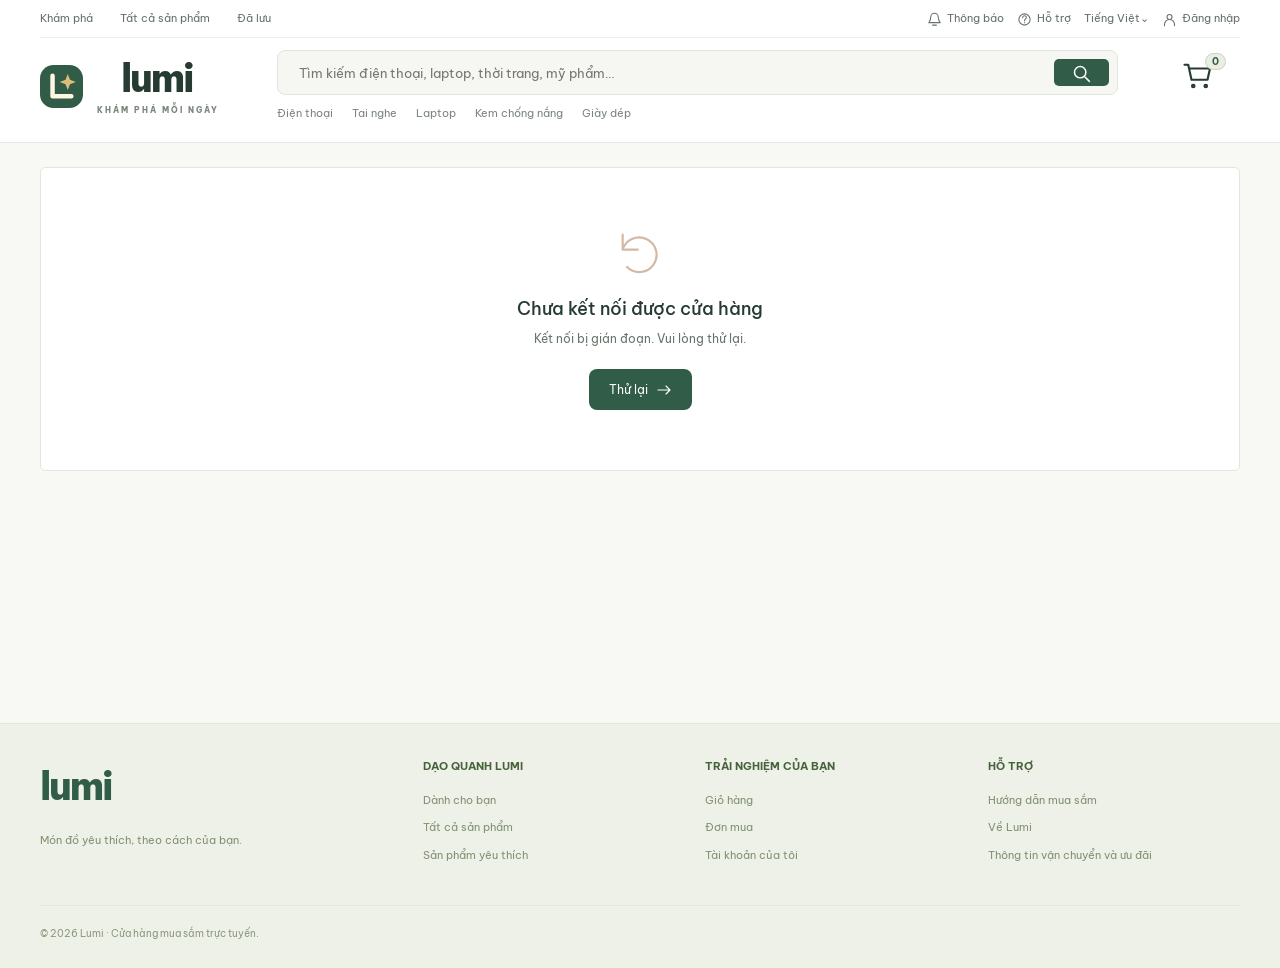
==== commit eff40dd8: "fix(ui): use Be Vietnam Pro and Segoe UI stack to fix Windows Vietnamese font glitches" ====
--- a/templates/index.html
+++ b/templates/index.html
@@ -5,8 +5,11 @@
   <meta name="theme-color" content="#315c48"><meta name="description" content="Lumi · Khám phá sản phẩm cho công nghệ, thời trang, làm đẹp và nhà cửa.">
   <title>Lumi · Mỗi ngày một lựa chọn mới</title>
   <link rel="icon" href="/static/images/lumi-mark.svg" type="image/svg+xml">
-  <link rel="stylesheet" href="/static/css/style.css">
-  <link rel="stylesheet" href="/static/css/commerce.css?v=20261016-muse-overhaul"><link rel="stylesheet" href="/static/css/native.css?v=20261016-retail"><link rel="stylesheet" href="/static/css/experience.css?v=20261016"><script defer src="/static/js/native.js?v=20261016-retail"></script><link rel="stylesheet" href="/static/css/storefront.css?v=20261016-retail"><script defer src="/static/js/storefront.js?v=20261016-retail"></script><script defer src="/static/js/app.js?v=20261016-orders-fixed"></script>
+  <link rel="preconnect" href="https://fonts.googleapis.com">
+  <link rel="preconnect" href="https://fonts.gstatic.com" crossorigin>
+  <link href="https://fonts.googleapis.com/css2?family=Be+Vietnam+Pro:ital,wght@0,300;0,400;0,500;0,600;0,700;0,800;1,400&display=swap" rel="stylesheet">
+  <link rel="stylesheet" href="/static/css/style.css?v=20261016-font-pro">
+  <link rel="stylesheet" href="/static/css/commerce.css?v=20261016-font-pro"><link rel="stylesheet" href="/static/css/native.css?v=20261016-retail"><link rel="stylesheet" href="/static/css/experience.css?v=20261016"><script defer src="/static/js/native.js?v=20261016-retail"></script><link rel="stylesheet" href="/static/css/storefront.css?v=20261016-retail"><script defer src="/static/js/storefront.js?v=20261016-retail"></script><script defer src="/static/js/app.js?v=20261016-font-pro"></script>
 </head>
 <body>
   <div class="demo-strip" id="demo-strip" hidden><span>LUMI / CỬA HÀNG MUA SẮM</span> Khám phá sản phẩm mới mỗi ngày</div>
--- a/static/css/style.css
+++ b/static/css/style.css
@@ -1 +1 @@
-:root{--orange:#ee4d2d;--orange-dark:#d83f21;--ink:#292623;--muted:#8c8782;--line:#eeebe7;--bg:#f6f5f3;--green:#16856a;--serif:Georgia,'Times New Roman',serif}*{box-sizing:border-box}body{margin:0;font-family:Arial,'Helvetica Neue',sans-serif;font-size:14px;color:var(--ink);background:var(--bg);line-height:1.5}button,input,select,textarea{font:inherit}button,a,input,select,textarea{-webkit-tap-highlight-color:transparent}button{cursor:pointer;border:0;background:transparent;color:inherit}button:disabled{cursor:not-allowed;opacity:.5}a{color:inherit;text-decoration:none}button:focus-visible,a:focus-visible,input:focus-visible,select:focus-visible,textarea:focus-visible{outline:3px solid #ffb28d;outline-offset:3px}h1,h2,h3,p{margin:0}img{max-width:100%;display:block}svg{width:21px;height:21px;stroke:currentColor;stroke-width:1.7;fill:none;stroke-linecap:round;stroke-linejoin:round;vertical-align:middle;flex-shrink:0}[hidden]{display:none!important}.container{width:min(1200px,calc(100% - 64px));margin:auto}.demo-strip{padding:5px 20px;text-align:center;background:#292623;color:#e2dcd6;font-size:10px;letter-spacing:.3px}.demo-strip span{font-size:9px;color:#ffbda7;border:1px solid #79605a;border-radius:3px;padding:1px 5px;margin-right:8px}.site-header{background:linear-gradient(110deg,#ed452b,#fb6435);color:white}.top-nav{display:flex;justify-content:space-between;min-height:38px;font-size:11px}.top-links{display:flex;gap:13px;align-items:center}.top-links button{padding:0;display:flex;align-items:center;gap:5px}.top-links svg{width:15px;height:15px}.top-links i{height:12px;border-left:1px solid #ffffff45}.social{font-size:14px;font-weight:bold}.main-nav{display:flex;align-items:center;gap:48px;padding:18px 0 27px}.brand{display:flex;gap:10px;align-items:center;color:#fff;padding:0;min-width:180px}.brand img{width:43px;height:48px}.brand>span{font-size:35px;letter-spacing:-1.5px;line-height:1.1}.brand small{display:block;font-size:9px;letter-spacing:6px;text-align:left;margin:4px 0 0 3px}.search-area{flex:1;min-width:0}.search-box{background:#fff;display:flex;padding:4px;border-radius:3px;box-shadow:0 2px 5px #b63c2417}.search-box input{width:100%;height:36px;padding:0 14px;border:0;outline:none;color:var(--ink);font-size:12px}.search-box button{background:var(--orange);width:62px;flex-shrink:0;border-radius:2px;color:#fff}.search-suggestions{display:flex;gap:15px;margin-top:7px;font-size:10px}.search-suggestions button{padding:0;white-space:nowrap}.cart-trigger{position:relative;margin:0 22px 20px 0}.cart-trigger svg{width:30px;height:30px}.cart-trigger b{position:absolute;right:-8px;top:-7px;border:2px solid #f35a31;border-radius:10px;background:#fff;color:var(--orange);font-size:10px;min-width:21px;padding:0 4px}.demo-toolbar{background:#fff;border-bottom:1px solid var(--line)}.demo-toolbar>.container{display:flex;align-items:center;gap:24px;min-height:45px;font-size:11px}.demo-context{color:var(--muted);display:flex;align-items:center;gap:7px}.status-dot{width:6px;height:6px;background:#4eae84;display:inline-block;border-radius:50%;box-shadow:0 0 0 3px #4eae8415}.profile-switch{display:flex;align-items:center;gap:6px}.profile-switch svg{width:16px;height:16px;color:var(--muted)}.profile-switch select{border:0;background:#fff;max-width:240px;font-size:11px;color:#5c5752}.debug-toggle{margin-left:auto;display:flex;gap:8px;align-items:center;cursor:pointer;font-size:11px}.debug-toggle input{position:absolute;opacity:0;pointer-events:none}.switch{display:block;width:29px;height:16px;border-radius:15px;background:#d9d5d1;padding:2px}.switch:after{content:'';display:block;background:white;width:12px;height:12px;border-radius:50%;transition:transform .15s}.debug-toggle input:checked+.switch{background:var(--orange)}.debug-toggle input:checked+.switch:after{transform:translateX(13px)}.lab-label{font-size:8px;color:var(--orange);background:#fff0e9;padding:3px 5px;border-radius:3px;letter-spacing:.5px}.debug-panel{background:#17231f;color:#b1dec6;border-bottom:1px solid #365442;font-family:monospace;padding:18px 0}.debug-top{display:flex;justify-content:space-between;align-items:center;font-size:12px;gap:12px}.debug-metrics{display:flex;gap:30px;flex-wrap:wrap;margin-top:12px;font-size:11px}.debug-metrics span{color:#6d9b81;display:block;font-size:10px}.debug-panel button{color:#c2f2d5;border:1px solid #42614e;border-radius:4px;padding:5px 10px}.debug-note{font-size:10px;opacity:.7;margin-top:10px}.page{padding-top:25px;padding-bottom:52px;min-height:60vh}.welcome-line{display:flex;align-items:center;justify-content:space-between;margin-bottom:15px;font-size:12px;color:#746e67}.welcome-line span{display:flex;align-items:center;gap:6px}.welcome-line b{color:var(--ink);font-weight:500}.welcome-line small{font-size:10px;letter-spacing:.6px}.hero-layout{display:grid;grid-template-columns:minmax(0,2.1fr) minmax(0,1fr);gap:12px}.hero{position:relative;overflow:hidden;min-height:310px;border-radius:6px;background:#f4e7d9;display:flex;align-items:center;padding:36px}.hero-copy{position:relative;z-index:2;max-width:55%}.eyebrow{font-size:10px;letter-spacing:2px;color:#a17457;font-weight:600;display:flex;align-items:center;gap:7px;margin-bottom:10px}.hero h1{font-family:var(--serif);font-size:43px;font-weight:500;line-height:1.13;letter-spacing:-1.5px;color:#442f23}.hero h1 em{color:var(--orange);font-style:normal}.hero p{font-size:12px;color:#8e7160;margin:14px 0 20px;max-width:240px}.primary,.secondary,.outline,.soft-button{border-radius:3px;padding:11px 20px;font-size:12px;display:inline-flex;align-items:center;justify-content:center;gap:8px;min-height:41px}.primary{background:var(--orange);color:#fff}.primary:hover{background:var(--orange-dark)}.primary svg{width:16px;height:16px}.secondary{background:var(--ink);color:#fff}.outline{border:1px solid var(--orange);color:var(--orange);background:#fff8f4}.soft-button{background:#f5f3f0;color:#6f645b}.hero-art{position:absolute;right:-7px;top:0;width:47%;height:100%;display:grid;place-items:center;background:radial-gradient(ellipse at 50% 80%,#e2c7a7,transparent 65%)}.hero-circle{width:245px;height:245px;position:absolute;background:#ead6be;border-radius:50%;right:15px;top:27px}.hero-art img{width:230px;height:245px;object-fit:cover;position:relative;transform:rotate(-9deg);mix-blend-mode:multiply;border-radius:35%}.hero-sticker{position:absolute;background:#fffaf3;border:1px solid #e4d2bc;border-radius:50%;width:72px;height:72px;display:flex;align-items:center;justify-content:center;flex-direction:column;right:18px;bottom:27px;transform:rotate(10deg);font-size:10px;color:#9e6e43;box-shadow:0 8px 24px #96765016}.hero-sticker b{font-size:23px;color:#7c4a27}.hero-pagination{position:absolute;left:36px;bottom:15px;display:flex;gap:5px}.hero-pagination button{width:6px;height:6px;background:#c7ae97;border-radius:10px;padding:0}.hero-pagination .active{width:21px;background:#8e5a39}.side-promos{display:grid;gap:12px;grid-template-rows:1fr 1fr}.promo{position:relative;border-radius:6px;overflow:hidden;padding:21px 24px;display:flex;align-items:center;min-height:149px}.promo-one{background:#e5ebdf}.promo-two{background:#f5ddd4}.promo>div{position:relative;z-index:1;max-width:65%}.promo small{font-size:8px;letter-spacing:1.3px;color:#61715b}.promo h3{font-family:var(--serif);font-weight:500;font-size:24px;line-height:1.1;margin:5px 0 9px;color:#3e4e36}.promo-two h3{color:#8c4d3d}.promo p{font-size:10px;color:#6b7763}.promo button{font-size:10px;color:#42623b;padding:7px 0 0}.promo img{position:absolute;right:0;width:40%;height:100%;top:0;object-fit:cover;mix-blend-mode:multiply}.benefit-strip{display:grid;grid-template-columns:repeat(4,1fr);background:#fff;border:1px solid var(--line);border-radius:5px;margin-top:16px;padding:18px 10px}.benefit{display:flex;justify-content:center;align-items:center;gap:12px;border-right:1px solid var(--line)}.benefit:last-child{border:0}.benefit svg{color:var(--orange);width:25px;height:25px}.benefit strong{font-size:11px;display:block;font-weight:600}.benefit small{font-size:10px;color:var(--muted);display:block;margin-top:2px}.section{margin-top:29px}.section-title{display:flex;align-items:center;gap:12px;justify-content:space-between;margin-bottom:17px}.section-title h2{font-size:19px;font-weight:600;letter-spacing:-.4px}.section-title p{font-size:11px;color:var(--muted);margin-top:3px}.section-title>button{font-size:11px;color:var(--orange);display:flex;align-items:center;gap:6px}.section-title>button svg{width:14px;height:14px}.category-list{display:grid;grid-template-columns:repeat(8,1fr);background:#fff;border:1px solid var(--line);border-radius:5px}.category{padding:19px 6px 16px;display:flex;flex-direction:column;align-items:center;gap:10px;position:relative;border-right:1px solid #f5f2ef;font-size:11px}.category:last-child{border:0}.category:hover,.category.active{background:#fff8f3;color:var(--orange)}.category-icon{width:57px;height:57px;background:#f7f1ea;border-radius:50%;display:grid;place-items:center;color:#a47d59}.category:nth-child(2n) .category-icon{background:#eef1e9;color:#788365}.category:nth-child(3n) .category-icon{background:#f7eae5;color:#b77f6f}.category-icon svg{width:29px;height:29px;stroke-width:1.3}.category small{font-size:9px;color:#aaa39a}.flash{background:#fff;border-radius:5px;border:1px solid var(--line);padding:21px 22px}.flash .section-title{margin-bottom:16px}.flash-heading{display:flex;align-items:center;gap:17px}.flash h2{font-style:italic;font-size:23px;color:var(--orange);letter-spacing:-1px;font-weight:800}.countdown{display:flex;gap:3px;align-items:center;font-size:12px;color:#655d55}.countdown b{background:#2e2a26;color:#fff;min-width:22px;border-radius:3px;padding:2px 4px;font-size:10px;text-align:center}.flash-grid{display:grid;grid-template-columns:repeat(6,1fr);gap:18px}.flash-card{min-width:0;position:relative;text-align:center;cursor:pointer}.flash-img{background:#f8f7f4;aspect-ratio:1.15;overflow:hidden;position:relative;border-radius:3px}.flash-img img{height:100%;width:100%;object-fit:cover;transition:transform .2s}.flash-card:hover img{transform:scale(1.04)}.discount{position:absolute;top:0;right:0;background:#ffe8b4;color:#dc5a33;padding:3px 6px;font-size:10px;z-index:1}.flash-card .price{margin:10px 0 5px;font-size:19px;display:block}.sale-progress{height:15px;position:relative;border-radius:10px;background:#ffe3d8;overflow:hidden;font-size:8px;color:#fff;display:flex;align-items:center;justify-content:center}.sale-progress:before{position:absolute;content:'';left:0;top:0;height:100%;width:var(--progress,70%);background:linear-gradient(90deg,#fa9a50,#f45232)}.sale-progress span{position:relative;z-index:1}.muse-banner{display:flex;align-items:center;justify-content:space-between;padding:24px 30px;background:#eeeae2;border:1px solid #e5dfd3;border-radius:5px;gap:20px}.muse-symbol{height:46px;width:46px;border:1px solid #cfc6b2;border-radius:12px;display:grid;place-items:center;color:#87734f;background:#f7f5ef;flex-shrink:0}.muse-symbol svg{width:25px;height:25px}.muse-banner-copy{flex:1}.muse-banner h3{font-family:var(--serif);font-size:24px;font-weight:500;color:#584c38}.muse-banner p{font-size:11px;color:#948671;margin-top:3px}.muse-banner .eyebrow{font-size:8px;margin-bottom:3px;color:#928164}.muse-banner button{font-size:11px;display:flex;align-items:center;gap:8px}.muse-banner button svg{width:16px;height:16px}.recommend-title{border-bottom:2px solid var(--orange);padding-bottom:13px}.recommend-title h2{font-size:18px;color:var(--orange)}.recommend-title .badge{margin-left:10px;vertical-align:middle}.badge{font-size:8px;letter-spacing:1px;background:#fff0e9;color:var(--orange);border:1px solid #f8d5c8;border-radius:3px;padding:3px 6px;display:inline-block;font-weight:500}.recommend-status{display:flex;gap:6px;align-items:center;font-size:10px;color:#999287}.product-grid{display:grid;grid-template-columns:repeat(6,minmax(0,1fr));gap:12px}.product-card{position:relative;min-width:0;background:#fff;border:1px solid #e9e6e2;border-radius:4px;overflow:hidden;transition:transform .16s,box-shadow .16s,border-color .16s}.product-card:hover{transform:translateY(-3px);box-shadow:0 5px 18px #3a261810;border-color:#edb39b}.product-card-main{padding:0;text-align:left;width:100%;display:block}.product-image{position:relative;aspect-ratio:1;background:#f7f5f1;overflow:hidden}.product-image img{width:100%;height:100%;object-fit:cover;transition:transform .2s}.product-card:hover .product-image img{transform:scale(1.03)}.mall-tag{position:absolute;left:0;top:10px;font-size:8px;background:#c52b2e;color:#fff;padding:1px 5px;letter-spacing:.2px}.product-info{padding:10px 10px 12px}.product-name{height:34px;overflow:hidden;font-size:11px;line-height:17px;font-weight:400;display:-webkit-box;-webkit-line-clamp:2;-webkit-box-orient:vertical}.product-promos{display:flex;gap:4px;height:22px;align-items:center;margin-top:4px}.product-promos span{font-size:7px;border:1px solid #ee8a63;color:#e86b3f;padding:0 3px;white-space:nowrap}.product-promos .free-tag{color:#1d9b89;border-color:#31b99d}.product-prices{display:flex;align-items:baseline;gap:6px;margin:5px 0}.price{font-size:19px;color:var(--orange);letter-spacing:-.5px;font-weight:500}.price small{font-size:11px;margin-right:1px}.old-price{font-size:9px;text-decoration:line-through;color:#aaa39b}.product-meta{display:flex;align-items:center;justify-content:space-between;font-size:9px;color:#948b81;margin:6px 0}.stars{color:#e6a34f;letter-spacing:1px}.product-location{font-size:9px;color:#aaa298;display:flex;align-items:center;gap:3px}.product-location svg{width:10px;height:10px}.product-score{background:#14291e;color:#9ddbaf;font-size:9px;font-family:monospace;padding:6px 9px;border-top:1px solid #30533a;overflow:hidden;text-overflow:ellipsis}.heart-button{position:absolute;top:9px;right:9px;width:27px;height:27px;background:#ffffffd9;border-radius:50%;color:#9a8d80;display:grid;place-items:center;z-index:2}.heart-button svg{width:15px;height:15px}.heart-button.saved{color:var(--orange)}.load-more{text-align:center;margin-top:26px}.load-more button{background:#fff;border:1px solid #dbd5cd;width:300px;max-width:100%;padding:11px;font-size:11px;color:#6f6459}.quick-vouchers{display:flex;gap:12px;margin-top:16px}.mini-voucher{border:1px dashed #edcab7;background:#fffaf5;flex:1;display:flex;align-items:center;padding:12px 16px;gap:11px;color:#a96843;border-radius:4px}.mini-voucher svg{width:23px;height:23px}.mini-voucher strong{display:block;font-size:12px}.mini-voucher small{font-size:9px;color:#b5927b}.mini-voucher>span:last-child{margin-left:auto;font-size:14px}.breadcrumb{font-size:11px;color:#a09486;margin-bottom:21px;display:flex;align-items:center;gap:10px}.breadcrumb button{padding:0}.page-title{font-size:26px;font-family:var(--serif);font-weight:500;margin-bottom:5px}.page-subtitle{color:var(--muted);font-size:12px;margin-bottom:23px}.catalog-layout{display:grid;grid-template-columns:185px 1fr;gap:22px}.filter-panel{background:#fff;border:1px solid var(--line);border-radius:5px;padding:18px;height:fit-content}.filter-panel h3{font-size:12px;margin:0 0 14px}.filter-group{border-top:1px solid var(--line);margin-top:17px;padding-top:17px}.filter-group>label{display:block;font-size:11px;margin-bottom:8px}.filter-categories{display:flex;flex-direction:column;gap:7px}.filter-categories button{text-align:left;font-size:11px;padding:4px 0;color:#8d8275}.filter-categories button.active{color:var(--orange);font-weight:bold}.filter-panel input,.filter-panel select{width:100%;padding:7px 6px;font-size:10px;border:1px solid #e4ddd5;border-radius:3px;margin-bottom:7px}.filter-panel .primary{width:100%;font-size:10px;min-height:30px;padding:7px}.sort-bar{background:#eae7e2;border-radius:4px;padding:12px;display:flex;gap:7px;align-items:center;margin-bottom:14px;font-size:11px}.sort-bar>span{margin-right:8px;color:#8a7f73}.sort-bar button{background:#fff;padding:8px 12px;border-radius:3px}.sort-bar button.active{background:var(--orange);color:#fff}.sort-bar select{border:0;border-radius:3px;padding:8px 5px;background:#fff;font-size:11px}.result-count{margin-left:auto;font-size:10px;color:#918477}.catalog-layout .product-grid{grid-template-columns:repeat(4,minmax(0,1fr))}.pagination{display:flex;justify-content:center;gap:7px;margin-top:24px}.pagination button{padding:8px 14px;background:#fff;border:1px solid #e8e1d8;border-radius:3px}.pagination button.active{background:var(--orange);color:#fff;border-color:var(--orange)}.empty-state{background:#fff;text-align:center;padding:60px 20px;border:1px solid var(--line);border-radius:5px;grid-column:1/-1}.empty-state>svg{width:52px;height:52px;color:#d3b9a4;stroke-width:1;margin-bottom:15px}.empty-state h3{font-size:18px;margin-bottom:8px;font-weight:500}.empty-state p{font-size:12px;color:var(--muted);margin-bottom:21px}.content-card{background:#fff;border:1px solid var(--line);border-radius:5px;padding:26px}.cart-layout{display:grid;grid-template-columns:minmax(0,1fr) 340px;gap:20px;align-items:start}.cart-shop{padding:14px 18px;border-bottom:1px solid var(--line);display:flex;align-items:center;gap:10px;font-size:12px;font-weight:600}.cart-shop .badge{font-size:8px;letter-spacing:0}.cart-line{display:grid;grid-template-columns:17px 75px minmax(0,1fr) 90px 95px 22px;gap:15px;padding:18px;align-items:center;border-bottom:1px solid var(--line)}input[type=checkbox]{accent-color:var(--orange);width:15px;height:15px;cursor:pointer}.cart-line img{width:75px;height:75px;object-fit:cover;border-radius:3px}.cart-line h3{font-size:12px;font-weight:500;line-height:1.5}.cart-line p{font-size:10px;color:var(--muted);margin-top:5px}.cart-line .price{font-size:15px}.quantity{display:flex;border:1px solid #e4ddd4;border-radius:3px;width:fit-content;align-items:center;background:#fff}.quantity button{width:27px;height:29px;color:#8b7e6e}.quantity span{min-width:31px;text-align:center;border-left:1px solid #e4ddd4;border-right:1px solid #e4ddd4;font-size:12px}.quantity input{width:40px;border:0;text-align:center;font-size:12px;appearance:textfield}.quantity input::-webkit-inner-spin-button{appearance:none}.remove-button{color:#a79c90}.remove-button svg{width:16px;height:16px}.cart-select-all{padding:15px 18px;display:flex;gap:9px;align-items:center;font-size:11px}.checkout-summary{position:sticky;top:20px}.checkout-summary h3{font-size:16px;margin-bottom:18px;font-weight:600}.summary-row{display:flex;justify-content:space-between;gap:10px;color:#8c8175;font-size:12px;margin:12px 0}.summary-row strong{color:#51463b;font-weight:500}.summary-row.discount-row strong{color:var(--green)}.summary-row.total{border-top:1px solid var(--line);padding-top:15px;margin-top:18px;align-items:center;color:var(--ink)}.summary-row.total strong{font-size:24px;color:var(--orange)}.checkout-summary .primary{width:100%;margin-top:10px}.checkout-summary small{display:block;text-align:center;color:#b3a594;font-size:9px;margin-top:12px}.shipping-progress{background:#edf5ee;border:1px solid #dce9dd;padding:14px 18px;border-radius:4px;font-size:11px;color:#5d8061;margin:17px 0}.shipping-progress>div{height:4px;background:#d8e7d9;margin-top:8px;border-radius:5px;overflow:hidden}.shipping-progress>div>span{display:block;height:100%;background:#74a77a;width:var(--progress,0%)}.checkout-section{margin-bottom:16px}.checkout-section h3{display:flex;gap:9px;align-items:center;font-size:15px;font-weight:500;margin-bottom:15px}.checkout-section h3 svg{color:var(--orange);width:18px;height:18px}.address-option{display:flex;align-items:start;gap:11px;padding:14px;border:1px solid #e8e0d6;border-radius:4px;margin:9px 0;font-size:12px}.address-option:has(input:checked){border-color:#ee9c77;background:#fffaf5}.address-option strong{font-size:12px;font-weight:500}.address-option p{font-size:11px;color:#8f8172;margin-top:3px}.address-option input{accent-color:var(--orange)}.checkout-section select,.checkout-section input[type=text]{width:100%;padding:11px;border:1px solid #e4ddd4;border-radius:3px;background:#fff}.coin-option{font-size:12px;display:flex;align-items:center;gap:9px;padding-top:17px}.account-layout{display:grid;grid-template-columns:205px 1fr;gap:25px;align-items:start}.account-sidebar{padding:10px 0}.account-avatar{display:flex;gap:10px;align-items:center;padding-bottom:20px;border-bottom:1px solid #e3ded6;margin-bottom:15px}.account-avatar img,.avatar-letter{width:42px;height:42px;border-radius:50%;object-fit:cover;background:#eee0d1;color:#ad7e54;display:grid;place-items:center;font-family:var(--serif);font-size:22px}.account-avatar strong{font-size:12px;display:block}.account-avatar small{font-size:10px;color:#9e8a72}.account-sidebar>button{display:flex;align-items:center;gap:11px;padding:11px 7px;font-size:12px;width:100%;text-align:left;color:#887866}.account-sidebar>button.active{color:var(--orange)}.account-sidebar svg{width:17px;height:17px}.card-title{display:flex;justify-content:space-between;align-items:center;gap:12px;border-bottom:1px solid var(--line);padding-bottom:18px;margin-bottom:20px}.card-title h2{font-size:20px;font-weight:500;font-family:var(--serif)}.card-title p{font-size:11px;color:var(--muted);margin-top:4px}.wallet-grid{display:grid;grid-template-columns:1fr 1fr;gap:14px;margin-bottom:25px}.wallet-card{padding:19px;border:1px solid #eee3d7;background:#fffaf4;border-radius:5px}.wallet-card span{font-size:11px;color:#ae8868}.wallet-card strong{display:block;font-size:27px;color:#8c603b;margin:4px 0;font-weight:500}.wallet-card small{font-size:10px;color:#ac9883}.field{margin-bottom:16px}.field label{display:block;font-size:11px;color:#8b7965;margin-bottom:7px}.field input,.field select,.field textarea{width:100%;border:1px solid #e1d9ce;padding:10px 12px;background:#fff;border-radius:3px;font-size:12px;min-height:41px;color:#51483e}.field textarea{resize:vertical;min-height:75px}.field-row{display:grid;grid-template-columns:1fr 1fr;gap:16px}.form-help{font-size:10px;color:#a28f79;margin-top:6px}.profile-form{max-width:510px}.address-card{padding:20px 0;border-bottom:1px solid var(--line);display:flex;justify-content:space-between;align-items:start;gap:18px}.address-card h3{font-size:13px;font-weight:500}.address-card p{font-size:11px;color:#94816b;margin-top:6px}.address-actions{display:flex;gap:9px;flex-shrink:0}.address-actions button{font-size:11px;color:var(--orange)}.default-tag{display:inline-block;font-size:9px;border:1px solid var(--orange);color:var(--orange);padding:1px 5px;margin-top:7px}.voucher-grid{display:grid;grid-template-columns:1fr 1fr;gap:16px}.voucher-card{display:flex;border:1px solid #e9ddd0;border-radius:4px;overflow:hidden;min-height:125px;background:#fff}.voucher-value{width:105px;flex-shrink:0;background:#f8eee1;color:#a27343;display:flex;align-items:center;justify-content:center;flex-direction:column;border-right:1px dashed #d5bfa5}.voucher-value svg{width:29px;height:29px;margin-bottom:4px}.voucher-value b{font-size:22px;font-weight:500}.voucher-detail{padding:16px;font-size:12px;flex:1}.voucher-detail strong{font-weight:500}.voucher-detail p{font-size:10px;color:#a38f77;margin-top:4px}.voucher-detail button{color:var(--orange);border:1px solid #edb898;padding:3px 14px;border-radius:2px;font-size:10px;margin-top:8px}.order-tabs{display:flex;border-bottom:1px solid var(--line);margin:-6px -8px 18px;overflow:auto}.order-tabs button{padding:14px 17px;font-size:11px;white-space:nowrap;border-bottom:2px solid transparent}.order-tabs button.active{border-color:var(--orange);color:var(--orange)}.order-card{border:1px solid var(--line);border-radius:4px;margin-bottom:16px;padding:17px}.order-card-top{display:flex;justify-content:space-between;gap:12px;font-size:10px;color:#a08c72;border-bottom:1px solid var(--line);padding-bottom:12px}.order-card-top strong{color:var(--orange);font-size:11px;font-weight:500}.order-item{display:flex;gap:13px;padding:15px 0;align-items:center;font-size:12px}.order-item img{width:58px;height:58px;object-fit:cover;border-radius:3px}.order-item>div{flex:1}.order-item p{font-size:10px;color:#a18c72;margin-top:5px}.order-total{text-align:right;border-top:1px solid var(--line);padding-top:14px;font-size:11px}.order-total strong{font-size:20px;color:var(--orange);font-weight:500;margin-left:8px}.order-buttons{display:flex;justify-content:flex-end;gap:8px;margin-top:15px}.order-buttons button{font-size:10px;padding:7px 13px;min-height:32px}.notification{padding:17px 12px;border-bottom:1px solid var(--line);display:flex;gap:15px;align-items:start}.notification.unread{background:#fff9f2}.notification-icon{width:37px;height:37px;border-radius:50%;background:#f8e5d4;color:#ba8958;display:grid;place-items:center;flex-shrink:0}.notification h3{font-size:12px;font-weight:500}.notification p{font-size:11px;color:#94806a;margin-top:4px}.notification time{font-size:9px;color:#ad9a85;margin-top:6px;display:block}dialog{border:0;padding:0;max-width:min(960px,calc(100% - 36px));width:960px;max-height:90vh;background:#fff;border-radius:8px;box-shadow:0 20px 100px #30201044;color:var(--ink)}dialog::backdrop{background:#201b16a8;backdrop-filter:blur(3px)}.modal-header{display:flex;align-items:center;justify-content:space-between;padding:19px 24px;border-bottom:1px solid var(--line)}.modal-header h2{font-size:18px;font-family:var(--serif);font-weight:500}.close-button{display:grid;place-items:center;width:27px;height:27px;color:#9d8972}.modal-body{padding:24px}.modal-small{max-width:450px!important}.auth-tabs{display:flex;gap:20px;margin-bottom:24px;border-bottom:1px solid var(--line)}.auth-tabs button{padding:5px 0 11px;font-size:14px;color:#ab967e;border-bottom:2px solid transparent}.auth-tabs button.active{color:var(--orange);border-color:var(--orange)}.auth-form .primary{width:100%;margin-top:5px}.auth-link{display:block;margin:12px auto;font-size:11px;color:#ab8160}.demo-auth{background:#f8f3ec;padding:14px;margin-top:20px;border-radius:4px}.demo-auth p{font-size:10px;color:#a98d6d;margin-bottom:10px}.demo-profile-grid{display:grid;grid-template-columns:1fr 1fr;gap:6px}.demo-profile-grid button{font-size:10px;text-align:left;padding:9px;background:#fff;border:1px solid #e9dfd2;border-radius:3px;display:flex;gap:7px;align-items:center}.demo-profile-grid img{width:23px;height:23px;border-radius:50%;object-fit:cover}.product-detail{display:grid;grid-template-columns:1fr 1.15fr;gap:30px}.detail-image{aspect-ratio:1;background:#f8f6f3;overflow:hidden;border-radius:5px}.detail-image img{width:100%;height:100%;object-fit:cover}.detail-thumbs{display:flex;gap:7px;margin-top:10px}.detail-thumbs img{width:58px;height:58px;object-fit:cover;border:1px solid #eeae8c;border-radius:3px}.detail-title{font-size:20px;font-weight:500;line-height:1.5;margin:8px 0 11px}.detail-title .badge{font-size:10px;margin-right:6px;letter-spacing:0;background:#c12b2f;color:#fff;border:0}.detail-rating{font-size:11px;display:flex;gap:14px;color:#98826a;margin-bottom:17px}.detail-rating>span+span{border-left:1px solid #e6d8c7;padding-left:14px}.detail-pricing{background:#f9f4ed;padding:15px;margin:14px 0}.detail-pricing .price{font-size:32px}.detail-pricing .old-price{font-size:12px;margin-right:10px}.detail-pricing .badge{letter-spacing:0;margin-left:10px}.detail-line{display:flex;gap:15px;font-size:11px;margin:17px 0;align-items:start}.detail-line>span:first-child{width:80px;color:#ab957b;flex-shrink:0}.detail-line p{color:#9e8c74;font-size:10px;margin-top:3px}.detail-actions{display:flex;gap:10px;flex-wrap:wrap;margin:25px 0 17px}.detail-actions button{flex:1;padding:12px 14px;white-space:nowrap;font-size:11px}.detail-guarantee{border-top:1px solid var(--line);padding-top:14px;font-size:10px;color:#a18e77;display:flex;gap:6px;align-items:center}.detail-guarantee svg{width:16px;height:16px;color:#7f9c75}.detail-shop{margin-top:24px;padding:17px;border:1px solid var(--line);border-radius:4px;display:flex;align-items:center;justify-content:space-between;font-size:12px;gap:12px}.detail-shop small{display:block;font-size:10px;color:#a08b71}.detail-description{padding:20px 0;border-bottom:1px solid var(--line);font-size:12px;color:#958169;line-height:1.8}.detail-description h3{color:var(--ink);font-size:13px;font-weight:500;margin-bottom:8px}.detail-similar{margin-top:24px}.detail-similar h3{font-family:var(--serif);font-size:18px;font-weight:500;margin-bottom:15px}.detail-similar .product-grid{grid-template-columns:repeat(4,1fr)}.history-list{max-height:58vh;overflow:auto;font-family:monospace;font-size:10px}.history-row{padding:10px;border-bottom:1px solid var(--line);display:grid;grid-template-columns:40px 1fr 130px;gap:12px}.history-row code{color:var(--green)}.history-row small{color:var(--muted)}.success-state{text-align:center;padding:40px 20px}.success-state>svg{width:70px;height:70px;color:#4d9d74;stroke-width:1;margin-bottom:15px}.success-state h1{font-family:var(--serif);font-size:30px;font-weight:500;margin-bottom:10px}.success-state p{font-size:12px;color:#9c8568;margin:7px 0}.success-code{color:var(--orange);font-family:monospace;font-size:17px;margin:14px 0}.success-state .primary{margin-top:20px}.alert{background:#fff4e5;border:1px solid #efdbbc;padding:12px 15px;color:#a77c43;font-size:11px;border-radius:4px;margin-bottom:18px}.error-text{font-size:11px;color:#d24629;margin:10px 0}.loading-screen{min-height:60vh;display:flex;flex-direction:column;align-items:center;justify-content:center;gap:14px;color:#ab9273;font-size:12px}.spinner{width:27px;height:27px;border:2px solid #e9d8c5;border-top-color:var(--orange);border-radius:50%;animation:spin .7s linear infinite}@keyframes spin{to{transform:rotate(360deg)}}.toasts{position:fixed;top:25px;right:25px;z-index:10000;display:flex;flex-direction:column;gap:8px}.toast{background:#fff;border:1px solid #eadfce;border-left:3px solid #5b9975;border-radius:4px;padding:14px 20px;box-shadow:0 6px 25px #38241420;font-size:12px;max-width:350px;animation:toast-in .2s ease}.toast.error{border-left-color:var(--orange)}@keyframes toast-in{from{transform:translateY(-8px);opacity:0}to{transform:translateY(0);opacity:1}}footer{background:#fff;border-top:3px solid var(--orange);padding:36px 0 0}footer>.container:first-child{display:grid;grid-template-columns:1.4fr 1fr 1fr 1fr;gap:30px}footer strong{font-size:10px;color:#85705a;display:block;margin-bottom:15px}footer p,footer a,footer button{font-size:10px;color:#a9957d;margin:7px 0;display:block;padding:0}.footer-brand strong{font-size:28px;letter-spacing:-1px;color:var(--orange);font-weight:500}.footer-brand strong span{font-size:10px;letter-spacing:2px;color:#b3987a;margin-left:10px}.footer-bottom{margin-top:32px;padding:19px 0 25px;border-top:1px solid var(--line);font-size:9px;color:#b0a18d;display:flex;justify-content:space-between;gap:18px}.mobile-nav{display:none}.check-label{display:flex;align-items:center;gap:8px;font-size:11px;margin-bottom:15px}.help-prose{font-size:12px;line-height:1.9;color:#8b765d}.help-prose h3{font-size:14px;color:#65523e;margin:15px 0 5px}.help-prose a{color:var(--orange);text-decoration:underline}.skeleton-grid{display:grid;grid-template-columns:repeat(6,1fr);gap:12px}.skeleton{height:270px;background:linear-gradient(110deg,#eae5dd 25%,#f5f1eb 40%,#eae5dd 55%);background-size:200% 100%;animation:shimmer 1.3s infinite;border-radius:4px}@keyframes shimmer{to{background-position:-200% 0}}@media(min-width:1400px){.hero{min-height:335px}.hero h1{font-size:47px}.hero-art img{height:280px;width:245px}.hero-circle{width:270px;height:270px}}@media(max-width:1100px){.container{width:calc(100% - 40px)}.main-nav{gap:25px}.brand{min-width:150px}.top-links{gap:8px}.product-grid{grid-template-columns:repeat(5,minmax(0,1fr))}.hero h1{font-size:37px}.hero-art img{width:190px}.hero-circle{width:210px;height:210px;top:50px}.promo{padding:18px}.promo h3{font-size:21px}.catalog-layout .product-grid{grid-template-columns:repeat(3,minmax(0,1fr))}.cart-line{grid-template-columns:17px 65px minmax(0,1fr) 80px 80px 16px;gap:10px}.cart-layout{grid-template-columns:minmax(0,1fr) 290px}.cart-line img{width:65px;height:65px}.flash-grid{gap:12px}.search-suggestions{gap:10px}.category small{display:none}}@media(max-width:800px){.top-nav{display:none}.main-nav{padding:15px 0 12px;gap:17px}.brand{min-width:auto}.brand img{width:30px;height:36px}.brand>span{font-size:26px}.brand small{font-size:7px;letter-spacing:4px}.search-suggestions{overflow:hidden;height:15px;gap:13px}.search-box input{font-size:10px;padding:0 7px}.search-box button{width:40px}.cart-trigger{margin:0 5px 15px 0}.demo-toolbar>.container{gap:10px}.demo-context{display:none}.demo-strip{font-size:8px}.lab-label{display:none}.page{padding-top:18px}.hero{padding:25px;min-height:275px}.hero-layout{grid-template-columns:1.8fr 1fr;gap:9px}.hero h1{font-size:31px}.hero p{font-size:11px;max-width:175px}.hero-art{width:45%;right:-8px}.hero-art img{width:150px;height:200px}.hero-circle{width:165px;height:165px;right:-5px;top:65px}.hero-sticker{width:57px;height:57px;font-size:8px;right:8px}.hero-sticker b{font-size:19px}.promo{padding:15px;min-height:132px}.promo img{width:43%}.promo h3{font-size:20px}.promo p{font-size:9px}.promo small{font-size:7px;letter-spacing:.5px}.benefit{gap:7px}.benefit svg{width:20px;height:20px}.benefit strong{font-size:9px}.benefit small{font-size:8px}.category-list{grid-template-columns:repeat(4,1fr)}.category{padding:14px 6px 12px;border-bottom:1px solid #f5f2ef;gap:7px}.category-icon{width:46px;height:46px}.category-icon svg{width:25px;height:25px}.product-grid{grid-template-columns:repeat(4,minmax(0,1fr))}.flash-grid{grid-template-columns:repeat(4,1fr)}.flash-card:nth-child(n+5){display:none}.muse-banner{padding:20px}.muse-banner h3{font-size:21px}.muse-banner p{font-size:10px}.quick-vouchers{gap:9px}.mini-voucher{padding:11px}.mini-voucher strong{font-size:10px}.mini-voucher small{font-size:8px}.mini-voucher svg{width:20px;height:20px}.cart-layout{grid-template-columns:1fr}.checkout-summary{position:static}.account-layout{grid-template-columns:160px 1fr;gap:17px}.voucher-grid{grid-template-columns:1fr}.wallet-grid{gap:10px}.wallet-card{padding:14px}.wallet-card strong{font-size:22px}.product-detail{gap:20px}.detail-title{font-size:17px}.detail-line{gap:10px;font-size:10px}.detail-line>span:first-child{width:60px}.detail-actions{flex-direction:column}.detail-pricing .price{font-size:27px}.detail-rating{gap:8px;font-size:9px}footer>.container:first-child{grid-template-columns:1fr 1fr;gap:25px}.footer-bottom{flex-direction:column}.catalog-layout{grid-template-columns:150px 1fr;gap:15px}.sort-bar{flex-wrap:wrap}.sort-bar>span{display:none}.result-count{display:none}.catalog-layout .product-grid{grid-template-columns:repeat(2,minmax(0,1fr))}}@media(max-width:540px){body{font-size:13px}.container{width:calc(100% - 28px)}.main-nav{gap:12px}.brand>span{display:none}.brand img{width:29px}.search-box{padding:3px}.search-box input{height:31px}.search-suggestions{font-size:8px;margin-top:5px}.cart-trigger svg{width:25px;height:25px}.cart-trigger{margin-right:6px}.demo-strip{font-size:7px;padding:5px}.demo-strip span{font-size:6px;padding:1px 3px}.demo-toolbar>.container{min-height:39px}.profile-switch select{max-width:200px;font-size:10px}.debug-toggle{font-size:10px}.welcome-line{font-size:10px}.welcome-line small{display:none}.hero-layout{display:block}.hero{min-height:265px;padding:27px}.hero h1{font-size:32px;line-height:1.12}.hero-copy{max-width:62%}.hero-art{width:44%;right:-1px}.hero-art img{width:160px;height:210px}.hero-circle{width:178px;height:178px;top:45px}.hero-sticker{right:12px;bottom:28px}.hero .primary{padding:10px 14px;font-size:10px;min-height:35px}.hero p{font-size:10px}.side-promos{grid-template-columns:1fr 1fr;grid-template-rows:auto;margin-top:10px;gap:9px}.promo{min-height:117px;padding:13px}.promo h3{font-size:18px}.promo small{font-size:6px}.promo p{font-size:8px}.promo button{font-size:8px}.benefit-strip{grid-template-columns:1fr 1fr;gap:15px 0;padding:15px 5px}.benefit{justify-content:start;padding-left:17px}.benefit:nth-child(2){border:0}.benefit strong{font-size:10px}.benefit small{font-size:8px}.section{margin-top:23px}.section-title{margin-bottom:13px}.section-title h2{font-size:17px}.section-title>button{font-size:10px}.category{font-size:10px}.category-icon{width:43px;height:43px}.flash{padding:16px 12px}.flash h2{font-size:20px}.flash-heading{gap:10px}.flash-grid{grid-template-columns:repeat(3,1fr);gap:10px}.flash-card:nth-child(n+4){display:none}.flash-card .price{font-size:16px}.flash .section-title>button{font-size:9px}.muse-banner{padding:16px;gap:12px}.muse-symbol{width:37px;height:37px;border-radius:8px}.muse-banner h3{font-size:18px}.muse-banner p{font-size:9px;max-width:200px}.muse-banner button{font-size:0;gap:0}.muse-banner button svg{width:20px;height:20px}.product-grid{grid-template-columns:repeat(2,minmax(0,1fr));gap:9px}.product-info{padding:9px}.product-name{font-size:11px}.price{font-size:19px}.product-meta{font-size:8px}.recommend-title h2{font-size:17px}.recommend-title .badge{font-size:6px;padding:2px 4px;margin-left:5px}.recommend-status{display:none}.quick-vouchers .mini-voucher:last-child{display:none}.mini-voucher{gap:8px;padding:10px}.mini-voucher strong{font-size:10px}.mini-voucher small{font-size:8px}.load-more button{width:100%}footer{padding-bottom:60px}footer>.container:first-child{gap:20px}.footer-brand strong{font-size:26px}.footer-bottom{font-size:8px}.mobile-nav{position:fixed;bottom:0;left:0;right:0;height:59px;display:flex;justify-content:space-around;align-items:center;background:#fffffffa;z-index:50;border-top:1px solid #eee3d6;padding-bottom:env(safe-area-inset-bottom)}.mobile-nav button{display:flex;flex-direction:column;align-items:center;gap:4px;color:#9e8d78;font-size:9px;min-width:65px}.mobile-nav button svg{width:20px;height:20px}.mobile-nav button.active{color:var(--orange)}.catalog-layout{display:block}.filter-panel{padding:13px;margin-bottom:13px}.filter-panel>h3{display:none}.filter-categories{flex-direction:row;overflow:auto;gap:13px}.filter-categories button{white-space:nowrap;font-size:10px}.filter-group{display:inline-block;width:48%;margin-top:9px;padding-top:10px;vertical-align:top}.filter-group>label{font-size:10px}.sort-bar{padding:9px;gap:5px}.sort-bar button{font-size:10px;padding:7px 9px}.sort-bar select{font-size:10px;max-width:100px}.page-title{font-size:25px}.page-subtitle{font-size:11px}.cart-line{grid-template-columns:15px 62px minmax(0,1fr) 20px;gap:10px;position:relative;padding:15px 12px}.cart-line img{width:62px;height:62px}.cart-line h3{font-size:11px}.cart-line .price{grid-column:3;font-size:15px}.cart-line>.quantity{grid-column:3;grid-row:3;margin-top:-3px}.cart-line>.remove-button{grid-column:4;grid-row:1/4}.cart-line>.quantity button{height:23px;width:24px}.cart-shop{font-size:11px;padding:12px}.content-card{padding:19px 16px}.checkout-section h3{font-size:14px}.account-layout{display:block}.account-sidebar{display:flex;overflow:auto;gap:13px;margin-bottom:13px;padding:0 0 10px;border-bottom:1px solid #e5d9cb}.account-sidebar .account-avatar{display:none}.account-sidebar>button{white-space:nowrap;gap:5px;width:auto;padding:7px 0;font-size:10px}.account-sidebar>button svg{width:14px;height:14px}.card-title h2{font-size:20px}.card-title .primary{font-size:10px;padding:8px 10px;min-height:32px}.field-row{gap:10px}.wallet-card span{font-size:10px}.wallet-card strong{font-size:22px}.wallet-card small{font-size:9px}.address-card{gap:10px}.address-card p{font-size:10px}.address-actions{flex-direction:column;gap:6px}.voucher-value{width:90px}.voucher-detail{padding:12px}.order-tabs button{padding:12px 10px;font-size:10px}.order-card{padding:13px}.order-item{font-size:10px;gap:10px}.order-item img{width:48px;height:48px}.order-buttons{flex-wrap:wrap}.order-card-top{font-size:8px}.order-total strong{font-size:18px}dialog{max-width:calc(100% - 18px);max-height:93vh;border-radius:6px}.modal-body{padding:17px}.modal-header{padding:15px 17px}.product-detail{grid-template-columns:1fr;gap:15px}.detail-image{max-height:320px;aspect-ratio:1;width:100%}.detail-thumbs{display:none}.detail-title{font-size:18px}.detail-rating{font-size:11px}.detail-actions{flex-direction:row;margin:20px 0}.detail-actions button{font-size:10px;padding:10px}.detail-similar .product-grid{grid-template-columns:repeat(2,1fr)}.detail-shop{font-size:11px}.history-row{grid-template-columns:25px 1fr;font-size:9px;gap:5px}.history-row>small{grid-column:2}.debug-top{font-size:10px}.debug-metrics{gap:15px;font-size:10px}.debug-note{font-size:9px}.toasts{top:10px;right:10px;left:10px}.toast{max-width:none;font-size:11px}.skeleton-grid{grid-template-columns:1fr 1fr}.skeleton:nth-child(n+5){display:none}.success-state h1{font-size:26px}}@media(prefers-reduced-motion:reduce){*,*:before,*:after{animation-duration:.01ms!important;transition-duration:.01ms!important;scroll-behavior:auto!important}}
+:root{--orange:#ee4d2d;--orange-dark:#d83f21;--ink:#292623;--muted:#8c8782;--line:#eeebe7;--bg:#f6f5f3;--green:#16856a;--font-main:'Be Vietnam Pro','Segoe UI',-apple-system,BlinkMacSystemFont,Roboto,'Helvetica Neue',Arial,sans-serif;--serif:'Be Vietnam Pro','Segoe UI',-apple-system,BlinkMacSystemFont,Roboto,'Helvetica Neue',Arial,sans-serif;--sans:'Be Vietnam Pro','Segoe UI',-apple-system,BlinkMacSystemFont,Roboto,'Helvetica Neue',Arial,sans-serif}*{box-sizing:border-box}body{margin:0;font-family:var(--font-main);-webkit-font-smoothing:antialiased;-moz-osx-font-smoothing:grayscale;text-rendering:optimizeLegibility;font-size:14px;color:var(--ink);background:var(--bg);line-height:1.5}button,input,select,textarea{font:inherit;font-family:inherit}button,a,input,select,textarea{-webkit-tap-highlight-color:transparent}button{cursor:pointer;border:0;background:transparent;color:inherit}button:disabled{cursor:not-allowed;opacity:.5}a{color:inherit;text-decoration:none}button:focus-visible,a:focus-visible,input:focus-visible,select:focus-visible,textarea:focus-visible{outline:3px solid #ffb28d;outline-offset:3px}h1,h2,h3,p{margin:0}img{max-width:100%;display:block}svg{width:21px;height:21px;stroke:currentColor;stroke-width:1.7;fill:none;stroke-linecap:round;stroke-linejoin:round;vertical-align:middle;flex-shrink:0}[hidden]{display:none!important}.container{width:min(1200px,calc(100% - 64px));margin:auto}.demo-strip{padding:5px 20px;text-align:center;background:#292623;color:#e2dcd6;font-size:10px;letter-spacing:.3px}.demo-strip span{font-size:9px;color:#ffbda7;border:1px solid #79605a;border-radius:3px;padding:1px 5px;margin-right:8px}.site-header{background:linear-gradient(110deg,#ed452b,#fb6435);color:white}.top-nav{display:flex;justify-content:space-between;min-height:38px;font-size:11px}.top-links{display:flex;gap:13px;align-items:center}.top-links button{padding:0;display:flex;align-items:center;gap:5px}.top-links svg{width:15px;height:15px}.top-links i{height:12px;border-left:1px solid #ffffff45}.social{font-size:14px;font-weight:bold}.main-nav{display:flex;align-items:center;gap:48px;padding:18px 0 27px}.brand{display:flex;gap:10px;align-items:center;color:#fff;padding:0;min-width:180px}.brand img{width:43px;height:48px}.brand>span{font-size:35px;letter-spacing:-1.5px;line-height:1.1}.brand small{display:block;font-size:9px;letter-spacing:6px;text-align:left;margin:4px 0 0 3px}.search-area{flex:1;min-width:0}.search-box{background:#fff;display:flex;padding:4px;border-radius:3px;box-shadow:0 2px 5px #b63c2417}.search-box input{width:100%;height:36px;padding:0 14px;border:0;outline:none;color:var(--ink);font-size:12px}.search-box button{background:var(--orange);width:62px;flex-shrink:0;border-radius:2px;color:#fff}.search-suggestions{display:flex;gap:15px;margin-top:7px;font-size:10px}.search-suggestions button{padding:0;white-space:nowrap}.cart-trigger{position:relative;margin:0 22px 20px 0}.cart-trigger svg{width:30px;height:30px}.cart-trigger b{position:absolute;right:-8px;top:-7px;border:2px solid #f35a31;border-radius:10px;background:#fff;color:var(--orange);font-size:10px;min-width:21px;padding:0 4px}.demo-toolbar{background:#fff;border-bottom:1px solid var(--line)}.demo-toolbar>.container{display:flex;align-items:center;gap:24px;min-height:45px;font-size:11px}.demo-context{color:var(--muted);display:flex;align-items:center;gap:7px}.status-dot{width:6px;height:6px;background:#4eae84;display:inline-block;border-radius:50%;box-shadow:0 0 0 3px #4eae8415}.profile-switch{display:flex;align-items:center;gap:6px}.profile-switch svg{width:16px;height:16px;color:var(--muted)}.profile-switch select{border:0;background:#fff;max-width:240px;font-size:11px;color:#5c5752}.debug-toggle{margin-left:auto;display:flex;gap:8px;align-items:center;cursor:pointer;font-size:11px}.debug-toggle input{position:absolute;opacity:0;pointer-events:none}.switch{display:block;width:29px;height:16px;border-radius:15px;background:#d9d5d1;padding:2px}.switch:after{content:'';display:block;background:white;width:12px;height:12px;border-radius:50%;transition:transform .15s}.debug-toggle input:checked+.switch{background:var(--orange)}.debug-toggle input:checked+.switch:after{transform:translateX(13px)}.lab-label{font-size:8px;color:var(--orange);background:#fff0e9;padding:3px 5px;border-radius:3px;letter-spacing:.5px}.debug-panel{background:#17231f;color:#b1dec6;border-bottom:1px solid #365442;font-family:monospace;padding:18px 0}.debug-top{display:flex;justify-content:space-between;align-items:center;font-size:12px;gap:12px}.debug-metrics{display:flex;gap:30px;flex-wrap:wrap;margin-top:12px;font-size:11px}.debug-metrics span{color:#6d9b81;display:block;font-size:10px}.debug-panel button{color:#c2f2d5;border:1px solid #42614e;border-radius:4px;padding:5px 10px}.debug-note{font-size:10px;opacity:.7;margin-top:10px}.page{padding-top:25px;padding-bottom:52px;min-height:60vh}.welcome-line{display:flex;align-items:center;justify-content:space-between;margin-bottom:15px;font-size:12px;color:#746e67}.welcome-line span{display:flex;align-items:center;gap:6px}.welcome-line b{color:var(--ink);font-weight:500}.welcome-line small{font-size:10px;letter-spacing:.6px}.hero-layout{display:grid;grid-template-columns:minmax(0,2.1fr) minmax(0,1fr);gap:12px}.hero{position:relative;overflow:hidden;min-height:310px;border-radius:6px;background:#f4e7d9;display:flex;align-items:center;padding:36px}.hero-copy{position:relative;z-index:2;max-width:55%}.eyebrow{font-size:10px;letter-spacing:2px;color:#a17457;font-weight:600;display:flex;align-items:center;gap:7px;margin-bottom:10px}.hero h1{font-family:var(--serif);font-size:43px;font-weight:500;line-height:1.13;letter-spacing:-1.5px;color:#442f23}.hero h1 em{color:var(--orange);font-style:normal}.hero p{font-size:12px;color:#8e7160;margin:14px 0 20px;max-width:240px}.primary,.secondary,.outline,.soft-button{border-radius:3px;padding:11px 20px;font-size:12px;display:inline-flex;align-items:center;justify-content:center;gap:8px;min-height:41px}.primary{background:var(--orange);color:#fff}.primary:hover{background:var(--orange-dark)}.primary svg{width:16px;height:16px}.secondary{background:var(--ink);color:#fff}.outline{border:1px solid var(--orange);color:var(--orange);background:#fff8f4}.soft-button{background:#f5f3f0;color:#6f645b}.hero-art{position:absolute;right:-7px;top:0;width:47%;height:100%;display:grid;place-items:center;background:radial-gradient(ellipse at 50% 80%,#e2c7a7,transparent 65%)}.hero-circle{width:245px;height:245px;position:absolute;background:#ead6be;border-radius:50%;right:15px;top:27px}.hero-art img{width:230px;height:245px;object-fit:cover;position:relative;transform:rotate(-9deg);mix-blend-mode:multiply;border-radius:35%}.hero-sticker{position:absolute;background:#fffaf3;border:1px solid #e4d2bc;border-radius:50%;width:72px;height:72px;display:flex;align-items:center;justify-content:center;flex-direction:column;right:18px;bottom:27px;transform:rotate(10deg);font-size:10px;color:#9e6e43;box-shadow:0 8px 24px #96765016}.hero-sticker b{font-size:23px;color:#7c4a27}.hero-pagination{position:absolute;left:36px;bottom:15px;display:flex;gap:5px}.hero-pagination button{width:6px;height:6px;background:#c7ae97;border-radius:10px;padding:0}.hero-pagination .active{width:21px;background:#8e5a39}.side-promos{display:grid;gap:12px;grid-template-rows:1fr 1fr}.promo{position:relative;border-radius:6px;overflow:hidden;padding:21px 24px;display:flex;align-items:center;min-height:149px}.promo-one{background:#e5ebdf}.promo-two{background:#f5ddd4}.promo>div{position:relative;z-index:1;max-width:65%}.promo small{font-size:8px;letter-spacing:1.3px;color:#61715b}.promo h3{font-family:var(--serif);font-weight:500;font-size:24px;line-height:1.1;margin:5px 0 9px;color:#3e4e36}.promo-two h3{color:#8c4d3d}.promo p{font-size:10px;color:#6b7763}.promo button{font-size:10px;color:#42623b;padding:7px 0 0}.promo img{position:absolute;right:0;width:40%;height:100%;top:0;object-fit:cover;mix-blend-mode:multiply}.benefit-strip{display:grid;grid-template-columns:repeat(4,1fr);background:#fff;border:1px solid var(--line);border-radius:5px;margin-top:16px;padding:18px 10px}.benefit{display:flex;justify-content:center;align-items:center;gap:12px;border-right:1px solid var(--line)}.benefit:last-child{border:0}.benefit svg{color:var(--orange);width:25px;height:25px}.benefit strong{font-size:11px;display:block;font-weight:600}.benefit small{font-size:10px;color:var(--muted);display:block;margin-top:2px}.section{margin-top:29px}.section-title{display:flex;align-items:center;gap:12px;justify-content:space-between;margin-bottom:17px}.section-title h2{font-size:19px;font-weight:600;letter-spacing:-.4px}.section-title p{font-size:11px;color:var(--muted);margin-top:3px}.section-title>button{font-size:11px;color:var(--orange);display:flex;align-items:center;gap:6px}.section-title>button svg{width:14px;height:14px}.category-list{display:grid;grid-template-columns:repeat(8,1fr);background:#fff;border:1px solid var(--line);border-radius:5px}.category{padding:19px 6px 16px;display:flex;flex-direction:column;align-items:center;gap:10px;position:relative;border-right:1px solid #f5f2ef;font-size:11px}.category:last-child{border:0}.category:hover,.category.active{background:#fff8f3;color:var(--orange)}.category-icon{width:57px;height:57px;background:#f7f1ea;border-radius:50%;display:grid;place-items:center;color:#a47d59}.category:nth-child(2n) .category-icon{background:#eef1e9;color:#788365}.category:nth-child(3n) .category-icon{background:#f7eae5;color:#b77f6f}.category-icon svg{width:29px;height:29px;stroke-width:1.3}.category small{font-size:9px;color:#aaa39a}.flash{background:#fff;border-radius:5px;border:1px solid var(--line);padding:21px 22px}.flash .section-title{margin-bottom:16px}.flash-heading{display:flex;align-items:center;gap:17px}.flash h2{font-style:italic;font-size:23px;color:var(--orange);letter-spacing:-1px;font-weight:800}.countdown{display:flex;gap:3px;align-items:center;font-size:12px;color:#655d55}.countdown b{background:#2e2a26;color:#fff;min-width:22px;border-radius:3px;padding:2px 4px;font-size:10px;text-align:center}.flash-grid{display:grid;grid-template-columns:repeat(6,1fr);gap:18px}.flash-card{min-width:0;position:relative;text-align:center;cursor:pointer}.flash-img{background:#f8f7f4;aspect-ratio:1.15;overflow:hidden;position:relative;border-radius:3px}.flash-img img{height:100%;width:100%;object-fit:cover;transition:transform .2s}.flash-card:hover img{transform:scale(1.04)}.discount{position:absolute;top:0;right:0;background:#ffe8b4;color:#dc5a33;padding:3px 6px;font-size:10px;z-index:1}.flash-card .price{margin:10px 0 5px;font-size:19px;display:block}.sale-progress{height:15px;position:relative;border-radius:10px;background:#ffe3d8;overflow:hidden;font-size:8px;color:#fff;display:flex;align-items:center;justify-content:center}.sale-progress:before{position:absolute;content:'';left:0;top:0;height:100%;width:var(--progress,70%);background:linear-gradient(90deg,#fa9a50,#f45232)}.sale-progress span{position:relative;z-index:1}.muse-banner{display:flex;align-items:center;justify-content:space-between;padding:24px 30px;background:#eeeae2;border:1px solid #e5dfd3;border-radius:5px;gap:20px}.muse-symbol{height:46px;width:46px;border:1px solid #cfc6b2;border-radius:12px;display:grid;place-items:center;color:#87734f;background:#f7f5ef;flex-shrink:0}.muse-symbol svg{width:25px;height:25px}.muse-banner-copy{flex:1}.muse-banner h3{font-family:var(--serif);font-size:24px;font-weight:500;color:#584c38}.muse-banner p{font-size:11px;color:#948671;margin-top:3px}.muse-banner .eyebrow{font-size:8px;margin-bottom:3px;color:#928164}.muse-banner button{font-size:11px;display:flex;align-items:center;gap:8px}.muse-banner button svg{width:16px;height:16px}.recommend-title{border-bottom:2px solid var(--orange);padding-bottom:13px}.recommend-title h2{font-size:18px;color:var(--orange)}.recommend-title .badge{margin-left:10px;vertical-align:middle}.badge{font-size:8px;letter-spacing:1px;background:#fff0e9;color:var(--orange);border:1px solid #f8d5c8;border-radius:3px;padding:3px 6px;display:inline-block;font-weight:500}.recommend-status{display:flex;gap:6px;align-items:center;font-size:10px;color:#999287}.product-grid{display:grid;grid-template-columns:repeat(6,minmax(0,1fr));gap:12px}.product-card{position:relative;min-width:0;background:#fff;border:1px solid #e9e6e2;border-radius:4px;overflow:hidden;transition:transform .16s,box-shadow .16s,border-color .16s}.product-card:hover{transform:translateY(-3px);box-shadow:0 5px 18px #3a261810;border-color:#edb39b}.product-card-main{padding:0;text-align:left;width:100%;display:block}.product-image{position:relative;aspect-ratio:1;background:#f7f5f1;overflow:hidden}.product-image img{width:100%;height:100%;object-fit:cover;transition:transform .2s}.product-card:hover .product-image img{transform:scale(1.03)}.mall-tag{position:absolute;left:0;top:10px;font-size:8px;background:#c52b2e;color:#fff;padding:1px 5px;letter-spacing:.2px}.product-info{padding:10px 10px 12px}.product-name{height:34px;overflow:hidden;font-size:11px;line-height:17px;font-weight:400;display:-webkit-box;-webkit-line-clamp:2;-webkit-box-orient:vertical}.product-promos{display:flex;gap:4px;height:22px;align-items:center;margin-top:4px}.product-promos span{font-size:7px;border:1px solid #ee8a63;color:#e86b3f;padding:0 3px;white-space:nowrap}.product-promos .free-tag{color:#1d9b89;border-color:#31b99d}.product-prices{display:flex;align-items:baseline;gap:6px;margin:5px 0}.price{font-size:19px;color:var(--orange);letter-spacing:-.5px;font-weight:500}.price small{font-size:11px;margin-right:1px}.old-price{font-size:9px;text-decoration:line-through;color:#aaa39b}.product-meta{display:flex;align-items:center;justify-content:space-between;font-size:9px;color:#948b81;margin:6px 0}.stars{color:#e6a34f;letter-spacing:1px}.product-location{font-size:9px;color:#aaa298;display:flex;align-items:center;gap:3px}.product-location svg{width:10px;height:10px}.product-score{background:#14291e;color:#9ddbaf;font-size:9px;font-family:monospace;padding:6px 9px;border-top:1px solid #30533a;overflow:hidden;text-overflow:ellipsis}.heart-button{position:absolute;top:9px;right:9px;width:27px;height:27px;background:#ffffffd9;border-radius:50%;color:#9a8d80;display:grid;place-items:center;z-index:2}.heart-button svg{width:15px;height:15px}.heart-button.saved{color:var(--orange)}.load-more{text-align:center;margin-top:26px}.load-more button{background:#fff;border:1px solid #dbd5cd;width:300px;max-width:100%;padding:11px;font-size:11px;color:#6f6459}.quick-vouchers{display:flex;gap:12px;margin-top:16px}.mini-voucher{border:1px dashed #edcab7;background:#fffaf5;flex:1;display:flex;align-items:center;padding:12px 16px;gap:11px;color:#a96843;border-radius:4px}.mini-voucher svg{width:23px;height:23px}.mini-voucher strong{display:block;font-size:12px}.mini-voucher small{font-size:9px;color:#b5927b}.mini-voucher>span:last-child{margin-left:auto;font-size:14px}.breadcrumb{font-size:11px;color:#a09486;margin-bottom:21px;display:flex;align-items:center;gap:10px}.breadcrumb button{padding:0}.page-title{font-size:26px;font-family:var(--serif);font-weight:500;margin-bottom:5px}.page-subtitle{color:var(--muted);font-size:12px;margin-bottom:23px}.catalog-layout{display:grid;grid-template-columns:185px 1fr;gap:22px}.filter-panel{background:#fff;border:1px solid var(--line);border-radius:5px;padding:18px;height:fit-content}.filter-panel h3{font-size:12px;margin:0 0 14px}.filter-group{border-top:1px solid var(--line);margin-top:17px;padding-top:17px}.filter-group>label{display:block;font-size:11px;margin-bottom:8px}.filter-categories{display:flex;flex-direction:column;gap:7px}.filter-categories button{text-align:left;font-size:11px;padding:4px 0;color:#8d8275}.filter-categories button.active{color:var(--orange);font-weight:bold}.filter-panel input,.filter-panel select{width:100%;padding:7px 6px;font-size:10px;border:1px solid #e4ddd5;border-radius:3px;margin-bottom:7px}.filter-panel .primary{width:100%;font-size:10px;min-height:30px;padding:7px}.sort-bar{background:#eae7e2;border-radius:4px;padding:12px;display:flex;gap:7px;align-items:center;margin-bottom:14px;font-size:11px}.sort-bar>span{margin-right:8px;color:#8a7f73}.sort-bar button{background:#fff;padding:8px 12px;border-radius:3px}.sort-bar button.active{background:var(--orange);color:#fff}.sort-bar select{border:0;border-radius:3px;padding:8px 5px;background:#fff;font-size:11px}.result-count{margin-left:auto;font-size:10px;color:#918477}.catalog-layout .product-grid{grid-template-columns:repeat(4,minmax(0,1fr))}.pagination{display:flex;justify-content:center;gap:7px;margin-top:24px}.pagination button{padding:8px 14px;background:#fff;border:1px solid #e8e1d8;border-radius:3px}.pagination button.active{background:var(--orange);color:#fff;border-color:var(--orange)}.empty-state{background:#fff;text-align:center;padding:60px 20px;border:1px solid var(--line);border-radius:5px;grid-column:1/-1}.empty-state>svg{width:52px;height:52px;color:#d3b9a4;stroke-width:1;margin-bottom:15px}.empty-state h3{font-size:18px;margin-bottom:8px;font-weight:500}.empty-state p{font-size:12px;color:var(--muted);margin-bottom:21px}.content-card{background:#fff;border:1px solid var(--line);border-radius:5px;padding:26px}.cart-layout{display:grid;grid-template-columns:minmax(0,1fr) 340px;gap:20px;align-items:start}.cart-shop{padding:14px 18px;border-bottom:1px solid var(--line);display:flex;align-items:center;gap:10px;font-size:12px;font-weight:600}.cart-shop .badge{font-size:8px;letter-spacing:0}.cart-line{display:grid;grid-template-columns:17px 75px minmax(0,1fr) 90px 95px 22px;gap:15px;padding:18px;align-items:center;border-bottom:1px solid var(--line)}input[type=checkbox]{accent-color:var(--orange);width:15px;height:15px;cursor:pointer}.cart-line img{width:75px;height:75px;object-fit:cover;border-radius:3px}.cart-line h3{font-size:12px;font-weight:500;line-height:1.5}.cart-line p{font-size:10px;color:var(--muted);margin-top:5px}.cart-line .price{font-size:15px}.quantity{display:flex;border:1px solid #e4ddd4;border-radius:3px;width:fit-content;align-items:center;background:#fff}.quantity button{width:27px;height:29px;color:#8b7e6e}.quantity span{min-width:31px;text-align:center;border-left:1px solid #e4ddd4;border-right:1px solid #e4ddd4;font-size:12px}.quantity input{width:40px;border:0;text-align:center;font-size:12px;appearance:textfield}.quantity input::-webkit-inner-spin-button{appearance:none}.remove-button{color:#a79c90}.remove-button svg{width:16px;height:16px}.cart-select-all{padding:15px 18px;display:flex;gap:9px;align-items:center;font-size:11px}.checkout-summary{position:sticky;top:20px}.checkout-summary h3{font-size:16px;margin-bottom:18px;font-weight:600}.summary-row{display:flex;justify-content:space-between;gap:10px;color:#8c8175;font-size:12px;margin:12px 0}.summary-row strong{color:#51463b;font-weight:500}.summary-row.discount-row strong{color:var(--green)}.summary-row.total{border-top:1px solid var(--line);padding-top:15px;margin-top:18px;align-items:center;color:var(--ink)}.summary-row.total strong{font-size:24px;color:var(--orange)}.checkout-summary .primary{width:100%;margin-top:10px}.checkout-summary small{display:block;text-align:center;color:#b3a594;font-size:9px;margin-top:12px}.shipping-progress{background:#edf5ee;border:1px solid #dce9dd;padding:14px 18px;border-radius:4px;font-size:11px;color:#5d8061;margin:17px 0}.shipping-progress>div{height:4px;background:#d8e7d9;margin-top:8px;border-radius:5px;overflow:hidden}.shipping-progress>div>span{display:block;height:100%;background:#74a77a;width:var(--progress,0%)}.checkout-section{margin-bottom:16px}.checkout-section h3{display:flex;gap:9px;align-items:center;font-size:15px;font-weight:500;margin-bottom:15px}.checkout-section h3 svg{color:var(--orange);width:18px;height:18px}.address-option{display:flex;align-items:start;gap:11px;padding:14px;border:1px solid #e8e0d6;border-radius:4px;margin:9px 0;font-size:12px}.address-option:has(input:checked){border-color:#ee9c77;background:#fffaf5}.address-option strong{font-size:12px;font-weight:500}.address-option p{font-size:11px;color:#8f8172;margin-top:3px}.address-option input{accent-color:var(--orange)}.checkout-section select,.checkout-section input[type=text]{width:100%;padding:11px;border:1px solid #e4ddd4;border-radius:3px;background:#fff}.coin-option{font-size:12px;display:flex;align-items:center;gap:9px;padding-top:17px}.account-layout{display:grid;grid-template-columns:205px 1fr;gap:25px;align-items:start}.account-sidebar{padding:10px 0}.account-avatar{display:flex;gap:10px;align-items:center;padding-bottom:20px;border-bottom:1px solid #e3ded6;margin-bottom:15px}.account-avatar img,.avatar-letter{width:42px;height:42px;border-radius:50%;object-fit:cover;background:#eee0d1;color:#ad7e54;display:grid;place-items:center;font-family:var(--serif);font-size:22px}.account-avatar strong{font-size:12px;display:block}.account-avatar small{font-size:10px;color:#9e8a72}.account-sidebar>button{display:flex;align-items:center;gap:11px;padding:11px 7px;font-size:12px;width:100%;text-align:left;color:#887866}.account-sidebar>button.active{color:var(--orange)}.account-sidebar svg{width:17px;height:17px}.card-title{display:flex;justify-content:space-between;align-items:center;gap:12px;border-bottom:1px solid var(--line);padding-bottom:18px;margin-bottom:20px}.card-title h2{font-size:20px;font-weight:500;font-family:var(--serif)}.card-title p{font-size:11px;color:var(--muted);margin-top:4px}.wallet-grid{display:grid;grid-template-columns:1fr 1fr;gap:14px;margin-bottom:25px}.wallet-card{padding:19px;border:1px solid #eee3d7;background:#fffaf4;border-radius:5px}.wallet-card span{font-size:11px;color:#ae8868}.wallet-card strong{display:block;font-size:27px;color:#8c603b;margin:4px 0;font-weight:500}.wallet-card small{font-size:10px;color:#ac9883}.field{margin-bottom:16px}.field label{display:block;font-size:11px;color:#8b7965;margin-bottom:7px}.field input,.field select,.field textarea{width:100%;border:1px solid #e1d9ce;padding:10px 12px;background:#fff;border-radius:3px;font-size:12px;min-height:41px;color:#51483e}.field textarea{resize:vertical;min-height:75px}.field-row{display:grid;grid-template-columns:1fr 1fr;gap:16px}.form-help{font-size:10px;color:#a28f79;margin-top:6px}.profile-form{max-width:510px}.address-card{padding:20px 0;border-bottom:1px solid var(--line);display:flex;justify-content:space-between;align-items:start;gap:18px}.address-card h3{font-size:13px;font-weight:500}.address-card p{font-size:11px;color:#94816b;margin-top:6px}.address-actions{display:flex;gap:9px;flex-shrink:0}.address-actions button{font-size:11px;color:var(--orange)}.default-tag{display:inline-block;font-size:9px;border:1px solid var(--orange);color:var(--orange);padding:1px 5px;margin-top:7px}.voucher-grid{display:grid;grid-template-columns:1fr 1fr;gap:16px}.voucher-card{display:flex;border:1px solid #e9ddd0;border-radius:4px;overflow:hidden;min-height:125px;background:#fff}.voucher-value{width:105px;flex-shrink:0;background:#f8eee1;color:#a27343;display:flex;align-items:center;justify-content:center;flex-direction:column;border-right:1px dashed #d5bfa5}.voucher-value svg{width:29px;height:29px;margin-bottom:4px}.voucher-value b{font-size:22px;font-weight:500}.voucher-detail{padding:16px;font-size:12px;flex:1}.voucher-detail strong{font-weight:500}.voucher-detail p{font-size:10px;color:#a38f77;margin-top:4px}.voucher-detail button{color:var(--orange);border:1px solid #edb898;padding:3px 14px;border-radius:2px;font-size:10px;margin-top:8px}.order-tabs{display:flex;border-bottom:1px solid var(--line);margin:-6px -8px 18px;overflow:auto}.order-tabs button{padding:14px 17px;font-size:11px;white-space:nowrap;border-bottom:2px solid transparent}.order-tabs button.active{border-color:var(--orange);color:var(--orange)}.order-card{border:1px solid var(--line);border-radius:4px;margin-bottom:16px;padding:17px}.order-card-top{display:flex;justify-content:space-between;gap:12px;font-size:10px;color:#a08c72;border-bottom:1px solid var(--line);padding-bottom:12px}.order-card-top strong{color:var(--orange);font-size:11px;font-weight:500}.order-item{display:flex;gap:13px;padding:15px 0;align-items:center;font-size:12px}.order-item img{width:58px;height:58px;object-fit:cover;border-radius:3px}.order-item>div{flex:1}.order-item p{font-size:10px;color:#a18c72;margin-top:5px}.order-total{text-align:right;border-top:1px solid var(--line);padding-top:14px;font-size:11px}.order-total strong{font-size:20px;color:var(--orange);font-weight:500;margin-left:8px}.order-buttons{display:flex;justify-content:flex-end;gap:8px;margin-top:15px}.order-buttons button{font-size:10px;padding:7px 13px;min-height:32px}.notification{padding:17px 12px;border-bottom:1px solid var(--line);display:flex;gap:15px;align-items:start}.notification.unread{background:#fff9f2}.notification-icon{width:37px;height:37px;border-radius:50%;background:#f8e5d4;color:#ba8958;display:grid;place-items:center;flex-shrink:0}.notification h3{font-size:12px;font-weight:500}.notification p{font-size:11px;color:#94806a;margin-top:4px}.notification time{font-size:9px;color:#ad9a85;margin-top:6px;display:block}dialog{border:0;padding:0;max-width:min(960px,calc(100% - 36px));width:960px;max-height:90vh;background:#fff;border-radius:8px;box-shadow:0 20px 100px #30201044;color:var(--ink)}dialog::backdrop{background:#201b16a8;backdrop-filter:blur(3px)}.modal-header{display:flex;align-items:center;justify-content:space-between;padding:19px 24px;border-bottom:1px solid var(--line)}.modal-header h2{font-size:18px;font-family:var(--serif);font-weight:500}.close-button{display:grid;place-items:center;width:27px;height:27px;color:#9d8972}.modal-body{padding:24px}.modal-small{max-width:450px!important}.auth-tabs{display:flex;gap:20px;margin-bottom:24px;border-bottom:1px solid var(--line)}.auth-tabs button{padding:5px 0 11px;font-size:14px;color:#ab967e;border-bottom:2px solid transparent}.auth-tabs button.active{color:var(--orange);border-color:var(--orange)}.auth-form .primary{width:100%;margin-top:5px}.auth-link{display:block;margin:12px auto;font-size:11px;color:#ab8160}.demo-auth{background:#f8f3ec;padding:14px;margin-top:20px;border-radius:4px}.demo-auth p{font-size:10px;color:#a98d6d;margin-bottom:10px}.demo-profile-grid{display:grid;grid-template-columns:1fr 1fr;gap:6px}.demo-profile-grid button{font-size:10px;text-align:left;padding:9px;background:#fff;border:1px solid #e9dfd2;border-radius:3px;display:flex;gap:7px;align-items:center}.demo-profile-grid img{width:23px;height:23px;border-radius:50%;object-fit:cover}.product-detail{display:grid;grid-template-columns:1fr 1.15fr;gap:30px}.detail-image{aspect-ratio:1;background:#f8f6f3;overflow:hidden;border-radius:5px}.detail-image img{width:100%;height:100%;object-fit:cover}.detail-thumbs{display:flex;gap:7px;margin-top:10px}.detail-thumbs img{width:58px;height:58px;object-fit:cover;border:1px solid #eeae8c;border-radius:3px}.detail-title{font-size:20px;font-weight:500;line-height:1.5;margin:8px 0 11px}.detail-title .badge{font-size:10px;margin-right:6px;letter-spacing:0;background:#c12b2f;color:#fff;border:0}.detail-rating{font-size:11px;display:flex;gap:14px;color:#98826a;margin-bottom:17px}.detail-rating>span+span{border-left:1px solid #e6d8c7;padding-left:14px}.detail-pricing{background:#f9f4ed;padding:15px;margin:14px 0}.detail-pricing .price{font-size:32px}.detail-pricing .old-price{font-size:12px;margin-right:10px}.detail-pricing .badge{letter-spacing:0;margin-left:10px}.detail-line{display:flex;gap:15px;font-size:11px;margin:17px 0;align-items:start}.detail-line>span:first-child{width:80px;color:#ab957b;flex-shrink:0}.detail-line p{color:#9e8c74;font-size:10px;margin-top:3px}.detail-actions{display:flex;gap:10px;flex-wrap:wrap;margin:25px 0 17px}.detail-actions button{flex:1;padding:12px 14px;white-space:nowrap;font-size:11px}.detail-guarantee{border-top:1px solid var(--line);padding-top:14px;font-size:10px;color:#a18e77;display:flex;gap:6px;align-items:center}.detail-guarantee svg{width:16px;height:16px;color:#7f9c75}.detail-shop{margin-top:24px;padding:17px;border:1px solid var(--line);border-radius:4px;display:flex;align-items:center;justify-content:space-between;font-size:12px;gap:12px}.detail-shop small{display:block;font-size:10px;color:#a08b71}.detail-description{padding:20px 0;border-bottom:1px solid var(--line);font-size:12px;color:#958169;line-height:1.8}.detail-description h3{color:var(--ink);font-size:13px;font-weight:500;margin-bottom:8px}.detail-similar{margin-top:24px}.detail-similar h3{font-family:var(--serif);font-size:18px;font-weight:500;margin-bottom:15px}.detail-similar .product-grid{grid-template-columns:repeat(4,1fr)}.history-list{max-height:58vh;overflow:auto;font-family:monospace;font-size:10px}.history-row{padding:10px;border-bottom:1px solid var(--line);display:grid;grid-template-columns:40px 1fr 130px;gap:12px}.history-row code{color:var(--green)}.history-row small{color:var(--muted)}.success-state{text-align:center;padding:40px 20px}.success-state>svg{width:70px;height:70px;color:#4d9d74;stroke-width:1;margin-bottom:15px}.success-state h1{font-family:var(--serif);font-size:30px;font-weight:500;margin-bottom:10px}.success-state p{font-size:12px;color:#9c8568;margin:7px 0}.success-code{color:var(--orange);font-family:monospace;font-size:17px;margin:14px 0}.success-state .primary{margin-top:20px}.alert{background:#fff4e5;border:1px solid #efdbbc;padding:12px 15px;color:#a77c43;font-size:11px;border-radius:4px;margin-bottom:18px}.error-text{font-size:11px;color:#d24629;margin:10px 0}.loading-screen{min-height:60vh;display:flex;flex-direction:column;align-items:center;justify-content:center;gap:14px;color:#ab9273;font-size:12px}.spinner{width:27px;height:27px;border:2px solid #e9d8c5;border-top-color:var(--orange);border-radius:50%;animation:spin .7s linear infinite}@keyframes spin{to{transform:rotate(360deg)}}.toasts{position:fixed;top:25px;right:25px;z-index:10000;display:flex;flex-direction:column;gap:8px}.toast{background:#fff;border:1px solid #eadfce;border-left:3px solid #5b9975;border-radius:4px;padding:14px 20px;box-shadow:0 6px 25px #38241420;font-size:12px;max-width:350px;animation:toast-in .2s ease}.toast.error{border-left-color:var(--orange)}@keyframes toast-in{from{transform:translateY(-8px);opacity:0}to{transform:translateY(0);opacity:1}}footer{background:#fff;border-top:3px solid var(--orange);padding:36px 0 0}footer>.container:first-child{display:grid;grid-template-columns:1.4fr 1fr 1fr 1fr;gap:30px}footer strong{font-size:10px;color:#85705a;display:block;margin-bottom:15px}footer p,footer a,footer button{font-size:10px;color:#a9957d;margin:7px 0;display:block;padding:0}.footer-brand strong{font-size:28px;letter-spacing:-1px;color:var(--orange);font-weight:500}.footer-brand strong span{font-size:10px;letter-spacing:2px;color:#b3987a;margin-left:10px}.footer-bottom{margin-top:32px;padding:19px 0 25px;border-top:1px solid var(--line);font-size:9px;color:#b0a18d;display:flex;justify-content:space-between;gap:18px}.mobile-nav{display:none}.check-label{display:flex;align-items:center;gap:8px;font-size:11px;margin-bottom:15px}.help-prose{font-size:12px;line-height:1.9;color:#8b765d}.help-prose h3{font-size:14px;color:#65523e;margin:15px 0 5px}.help-prose a{color:var(--orange);text-decoration:underline}.skeleton-grid{display:grid;grid-template-columns:repeat(6,1fr);gap:12px}.skeleton{height:270px;background:linear-gradient(110deg,#eae5dd 25%,#f5f1eb 40%,#eae5dd 55%);background-size:200% 100%;animation:shimmer 1.3s infinite;border-radius:4px}@keyframes shimmer{to{background-position:-200% 0}}@media(min-width:1400px){.hero{min-height:335px}.hero h1{font-size:47px}.hero-art img{height:280px;width:245px}.hero-circle{width:270px;height:270px}}@media(max-width:1100px){.container{width:calc(100% - 40px)}.main-nav{gap:25px}.brand{min-width:150px}.top-links{gap:8px}.product-grid{grid-template-columns:repeat(5,minmax(0,1fr))}.hero h1{font-size:37px}.hero-art img{width:190px}.hero-circle{width:210px;height:210px;top:50px}.promo{padding:18px}.promo h3{font-size:21px}.catalog-layout .product-grid{grid-template-columns:repeat(3,minmax(0,1fr))}.cart-line{grid-template-columns:17px 65px minmax(0,1fr) 80px 80px 16px;gap:10px}.cart-layout{grid-template-columns:minmax(0,1fr) 290px}.cart-line img{width:65px;height:65px}.flash-grid{gap:12px}.search-suggestions{gap:10px}.category small{display:none}}@media(max-width:800px){.top-nav{display:none}.main-nav{padding:15px 0 12px;gap:17px}.brand{min-width:auto}.brand img{width:30px;height:36px}.brand>span{font-size:26px}.brand small{font-size:7px;letter-spacing:4px}.search-suggestions{overflow:hidden;height:15px;gap:13px}.search-box input{font-size:10px;padding:0 7px}.search-box button{width:40px}.cart-trigger{margin:0 5px 15px 0}.demo-toolbar>.container{gap:10px}.demo-context{display:none}.demo-strip{font-size:8px}.lab-label{display:none}.page{padding-top:18px}.hero{padding:25px;min-height:275px}.hero-layout{grid-template-columns:1.8fr 1fr;gap:9px}.hero h1{font-size:31px}.hero p{font-size:11px;max-width:175px}.hero-art{width:45%;right:-8px}.hero-art img{width:150px;height:200px}.hero-circle{width:165px;height:165px;right:-5px;top:65px}.hero-sticker{width:57px;height:57px;font-size:8px;right:8px}.hero-sticker b{font-size:19px}.promo{padding:15px;min-height:132px}.promo img{width:43%}.promo h3{font-size:20px}.promo p{font-size:9px}.promo small{font-size:7px;letter-spacing:.5px}.benefit{gap:7px}.benefit svg{width:20px;height:20px}.benefit strong{font-size:9px}.benefit small{font-size:8px}.category-list{grid-template-columns:repeat(4,1fr)}.category{padding:14px 6px 12px;border-bottom:1px solid #f5f2ef;gap:7px}.category-icon{width:46px;height:46px}.category-icon svg{width:25px;height:25px}.product-grid{grid-template-columns:repeat(4,minmax(0,1fr))}.flash-grid{grid-template-columns:repeat(4,1fr)}.flash-card:nth-child(n+5){display:none}.muse-banner{padding:20px}.muse-banner h3{font-size:21px}.muse-banner p{font-size:10px}.quick-vouchers{gap:9px}.mini-voucher{padding:11px}.mini-voucher strong{font-size:10px}.mini-voucher small{font-size:8px}.mini-voucher svg{width:20px;height:20px}.cart-layout{grid-template-columns:1fr}.checkout-summary{position:static}.account-layout{grid-template-columns:160px 1fr;gap:17px}.voucher-grid{grid-template-columns:1fr}.wallet-grid{gap:10px}.wallet-card{padding:14px}.wallet-card strong{font-size:22px}.product-detail{gap:20px}.detail-title{font-size:17px}.detail-line{gap:10px;font-size:10px}.detail-line>span:first-child{width:60px}.detail-actions{flex-direction:column}.detail-pricing .price{font-size:27px}.detail-rating{gap:8px;font-size:9px}footer>.container:first-child{grid-template-columns:1fr 1fr;gap:25px}.footer-bottom{flex-direction:column}.catalog-layout{grid-template-columns:150px 1fr;gap:15px}.sort-bar{flex-wrap:wrap}.sort-bar>span{display:none}.result-count{display:none}.catalog-layout .product-grid{grid-template-columns:repeat(2,minmax(0,1fr))}}@media(max-width:540px){body{font-size:13px}.container{width:calc(100% - 28px)}.main-nav{gap:12px}.brand>span{display:none}.brand img{width:29px}.search-box{padding:3px}.search-box input{height:31px}.search-suggestions{font-size:8px;margin-top:5px}.cart-trigger svg{width:25px;height:25px}.cart-trigger{margin-right:6px}.demo-strip{font-size:7px;padding:5px}.demo-strip span{font-size:6px;padding:1px 3px}.demo-toolbar>.container{min-height:39px}.profile-switch select{max-width:200px;font-size:10px}.debug-toggle{font-size:10px}.welcome-line{font-size:10px}.welcome-line small{display:none}.hero-layout{display:block}.hero{min-height:265px;padding:27px}.hero h1{font-size:32px;line-height:1.12}.hero-copy{max-width:62%}.hero-art{width:44%;right:-1px}.hero-art img{width:160px;height:210px}.hero-circle{width:178px;height:178px;top:45px}.hero-sticker{right:12px;bottom:28px}.hero .primary{padding:10px 14px;font-size:10px;min-height:35px}.hero p{font-size:10px}.side-promos{grid-template-columns:1fr 1fr;grid-template-rows:auto;margin-top:10px;gap:9px}.promo{min-height:117px;padding:13px}.promo h3{font-size:18px}.promo small{font-size:6px}.promo p{font-size:8px}.promo button{font-size:8px}.benefit-strip{grid-template-columns:1fr 1fr;gap:15px 0;padding:15px 5px}.benefit{justify-content:start;padding-left:17px}.benefit:nth-child(2){border:0}.benefit strong{font-size:10px}.benefit small{font-size:8px}.section{margin-top:23px}.section-title{margin-bottom:13px}.section-title h2{font-size:17px}.section-title>button{font-size:10px}.category{font-size:10px}.category-icon{width:43px;height:43px}.flash{padding:16px 12px}.flash h2{font-size:20px}.flash-heading{gap:10px}.flash-grid{grid-template-columns:repeat(3,1fr);gap:10px}.flash-card:nth-child(n+4){display:none}.flash-card .price{font-size:16px}.flash .section-title>button{font-size:9px}.muse-banner{padding:16px;gap:12px}.muse-symbol{width:37px;height:37px;border-radius:8px}.muse-banner h3{font-size:18px}.muse-banner p{font-size:9px;max-width:200px}.muse-banner button{font-size:0;gap:0}.muse-banner button svg{width:20px;height:20px}.product-grid{grid-template-columns:repeat(2,minmax(0,1fr));gap:9px}.product-info{padding:9px}.product-name{font-size:11px}.price{font-size:19px}.product-meta{font-size:8px}.recommend-title h2{font-size:17px}.recommend-title .badge{font-size:6px;padding:2px 4px;margin-left:5px}.recommend-status{display:none}.quick-vouchers .mini-voucher:last-child{display:none}.mini-voucher{gap:8px;padding:10px}.mini-voucher strong{font-size:10px}.mini-voucher small{font-size:8px}.load-more button{width:100%}footer{padding-bottom:60px}footer>.container:first-child{gap:20px}.footer-brand strong{font-size:26px}.footer-bottom{font-size:8px}.mobile-nav{position:fixed;bottom:0;left:0;right:0;height:59px;display:flex;justify-content:space-around;align-items:center;background:#fffffffa;z-index:50;border-top:1px solid #eee3d6;padding-bottom:env(safe-area-inset-bottom)}.mobile-nav button{display:flex;flex-direction:column;align-items:center;gap:4px;color:#9e8d78;font-size:9px;min-width:65px}.mobile-nav button svg{width:20px;height:20px}.mobile-nav button.active{color:var(--orange)}.catalog-layout{display:block}.filter-panel{padding:13px;margin-bottom:13px}.filter-panel>h3{display:none}.filter-categories{flex-direction:row;overflow:auto;gap:13px}.filter-categories button{white-space:nowrap;font-size:10px}.filter-group{display:inline-block;width:48%;margin-top:9px;padding-top:10px;vertical-align:top}.filter-group>label{font-size:10px}.sort-bar{padding:9px;gap:5px}.sort-bar button{font-size:10px;padding:7px 9px}.sort-bar select{font-size:10px;max-width:100px}.page-title{font-size:25px}.page-subtitle{font-size:11px}.cart-line{grid-template-columns:15px 62px minmax(0,1fr) 20px;gap:10px;position:relative;padding:15px 12px}.cart-line img{width:62px;height:62px}.cart-line h3{font-size:11px}.cart-line .price{grid-column:3;font-size:15px}.cart-line>.quantity{grid-column:3;grid-row:3;margin-top:-3px}.cart-line>.remove-button{grid-column:4;grid-row:1/4}.cart-line>.quantity button{height:23px;width:24px}.cart-shop{font-size:11px;padding:12px}.content-card{padding:19px 16px}.checkout-section h3{font-size:14px}.account-layout{display:block}.account-sidebar{display:flex;overflow:auto;gap:13px;margin-bottom:13px;padding:0 0 10px;border-bottom:1px solid #e5d9cb}.account-sidebar .account-avatar{display:none}.account-sidebar>button{white-space:nowrap;gap:5px;width:auto;padding:7px 0;font-size:10px}.account-sidebar>button svg{width:14px;height:14px}.card-title h2{font-size:20px}.card-title .primary{font-size:10px;padding:8px 10px;min-height:32px}.field-row{gap:10px}.wallet-card span{font-size:10px}.wallet-card strong{font-size:22px}.wallet-card small{font-size:9px}.address-card{gap:10px}.address-card p{font-size:10px}.address-actions{flex-direction:column;gap:6px}.voucher-value{width:90px}.voucher-detail{padding:12px}.order-tabs button{padding:12px 10px;font-size:10px}.order-card{padding:13px}.order-item{font-size:10px;gap:10px}.order-item img{width:48px;height:48px}.order-buttons{flex-wrap:wrap}.order-card-top{font-size:8px}.order-total strong{font-size:18px}dialog{max-width:calc(100% - 18px);max-height:93vh;border-radius:6px}.modal-body{padding:17px}.modal-header{padding:15px 17px}.product-detail{grid-template-columns:1fr;gap:15px}.detail-image{max-height:320px;aspect-ratio:1;width:100%}.detail-thumbs{display:none}.detail-title{font-size:18px}.detail-rating{font-size:11px}.detail-actions{flex-direction:row;margin:20px 0}.detail-actions button{font-size:10px;padding:10px}.detail-similar .product-grid{grid-template-columns:repeat(2,1fr)}.detail-shop{font-size:11px}.history-row{grid-template-columns:25px 1fr;font-size:9px;gap:5px}.history-row>small{grid-column:2}.debug-top{font-size:10px}.debug-metrics{gap:15px;font-size:10px}.debug-note{font-size:9px}.toasts{top:10px;right:10px;left:10px}.toast{max-width:none;font-size:11px}.skeleton-grid{grid-template-columns:1fr 1fr}.skeleton:nth-child(n+5){display:none}.success-state h1{font-size:26px}}@media(prefers-reduced-motion:reduce){*,*:before,*:after{animation-duration:.01ms!important;transition-duration:.01ms!important;scroll-behavior:auto!important}}
